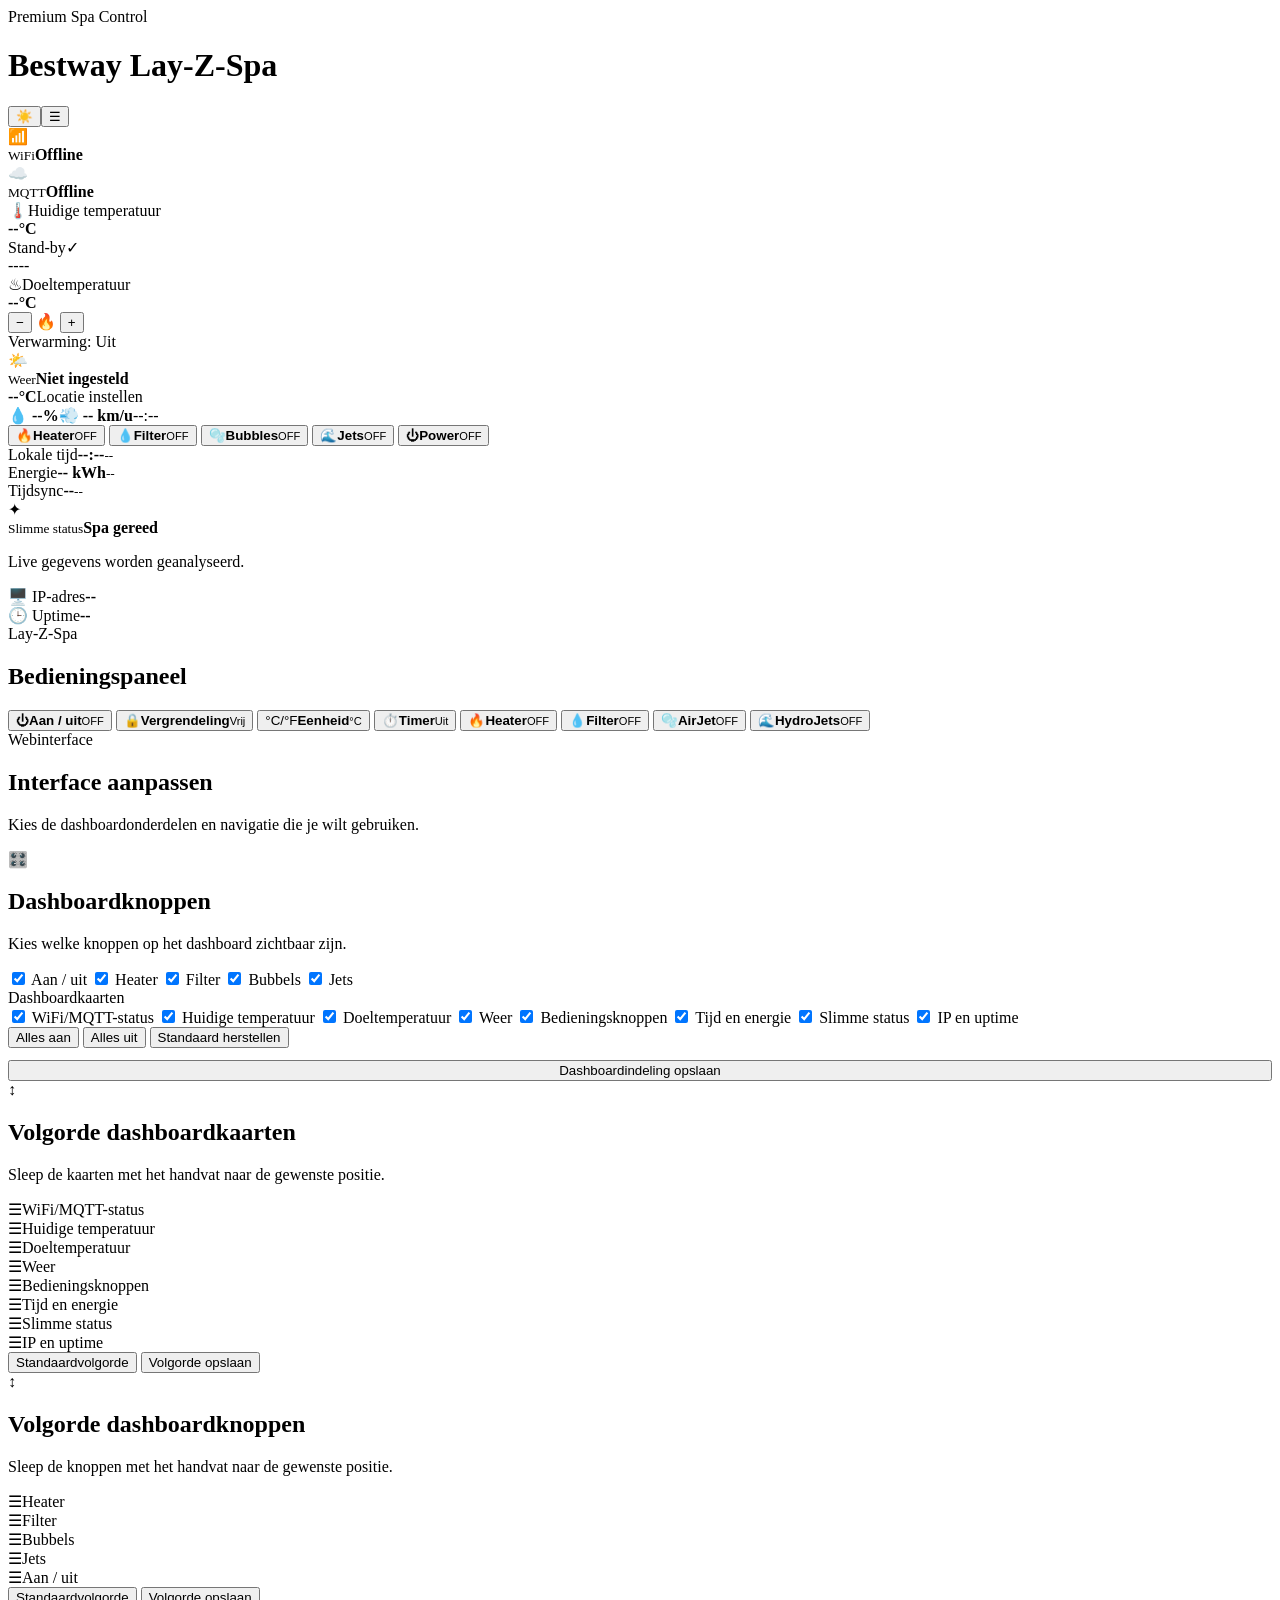
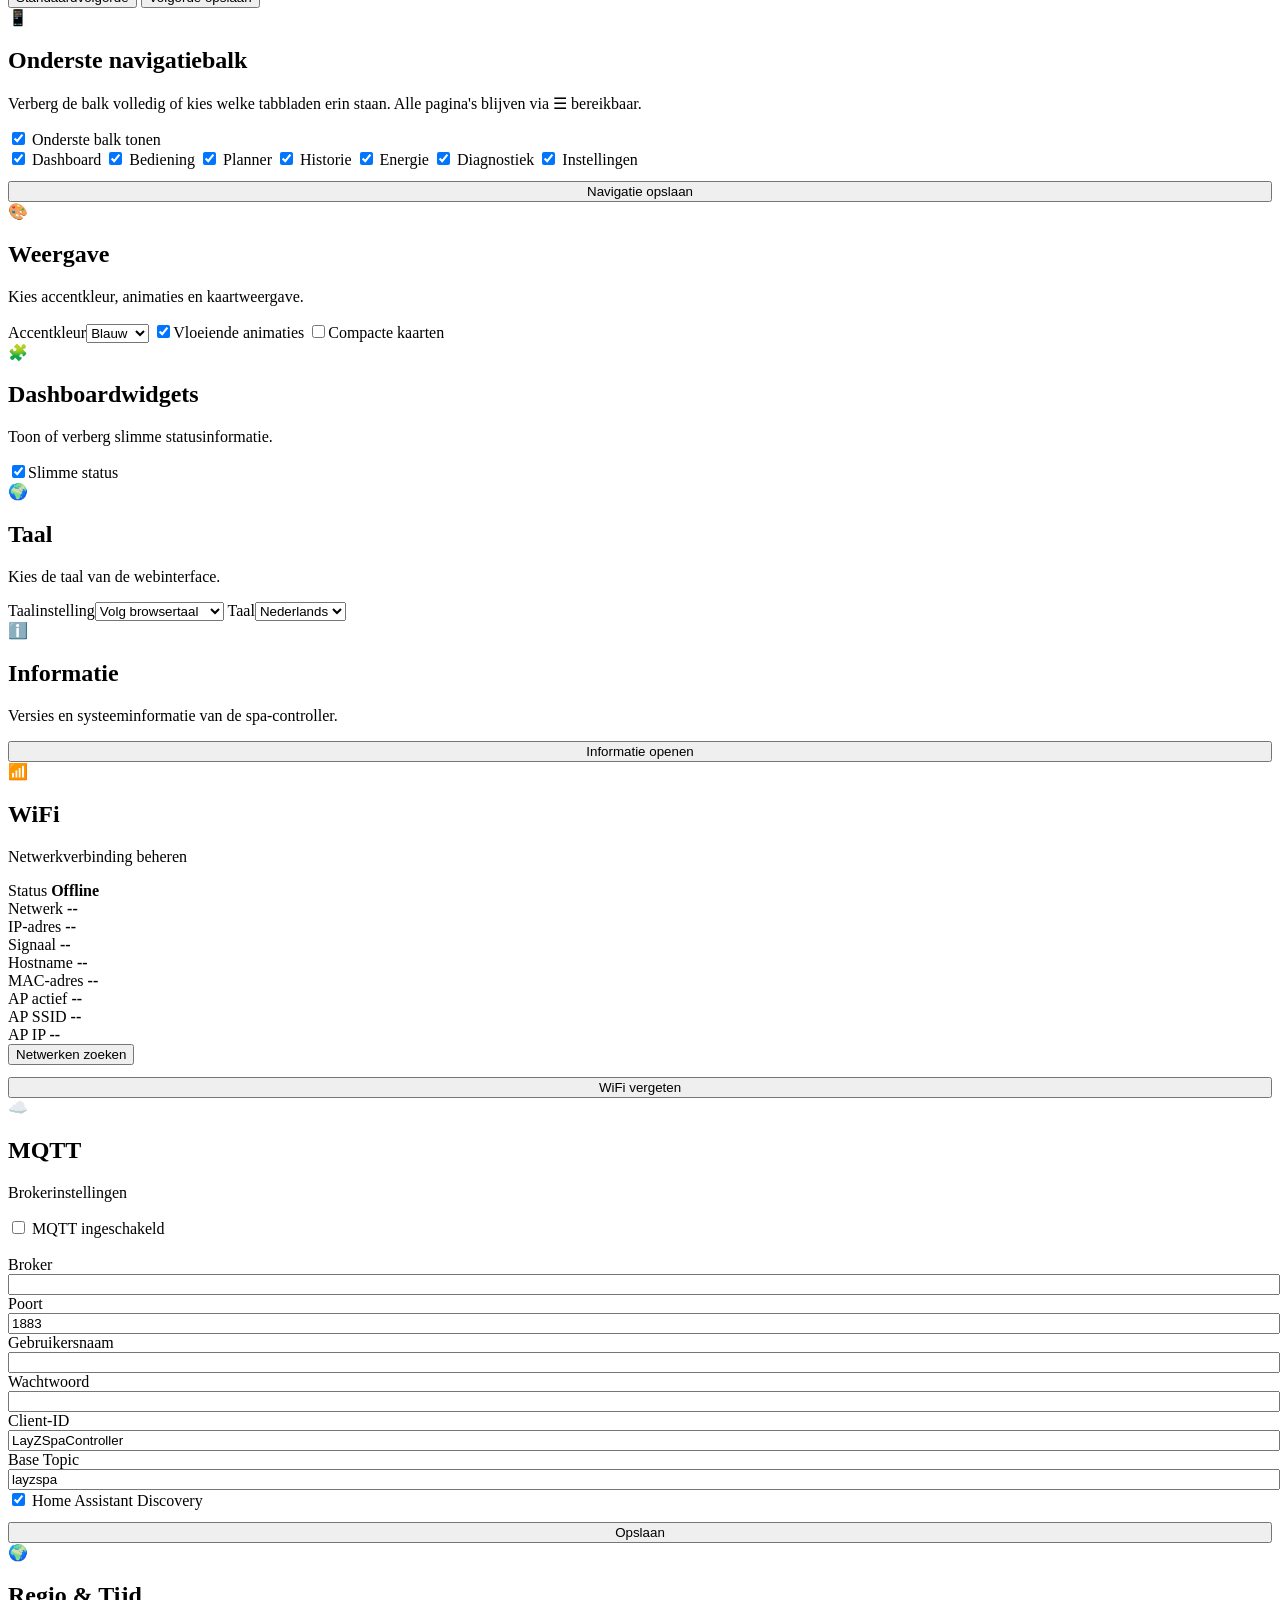
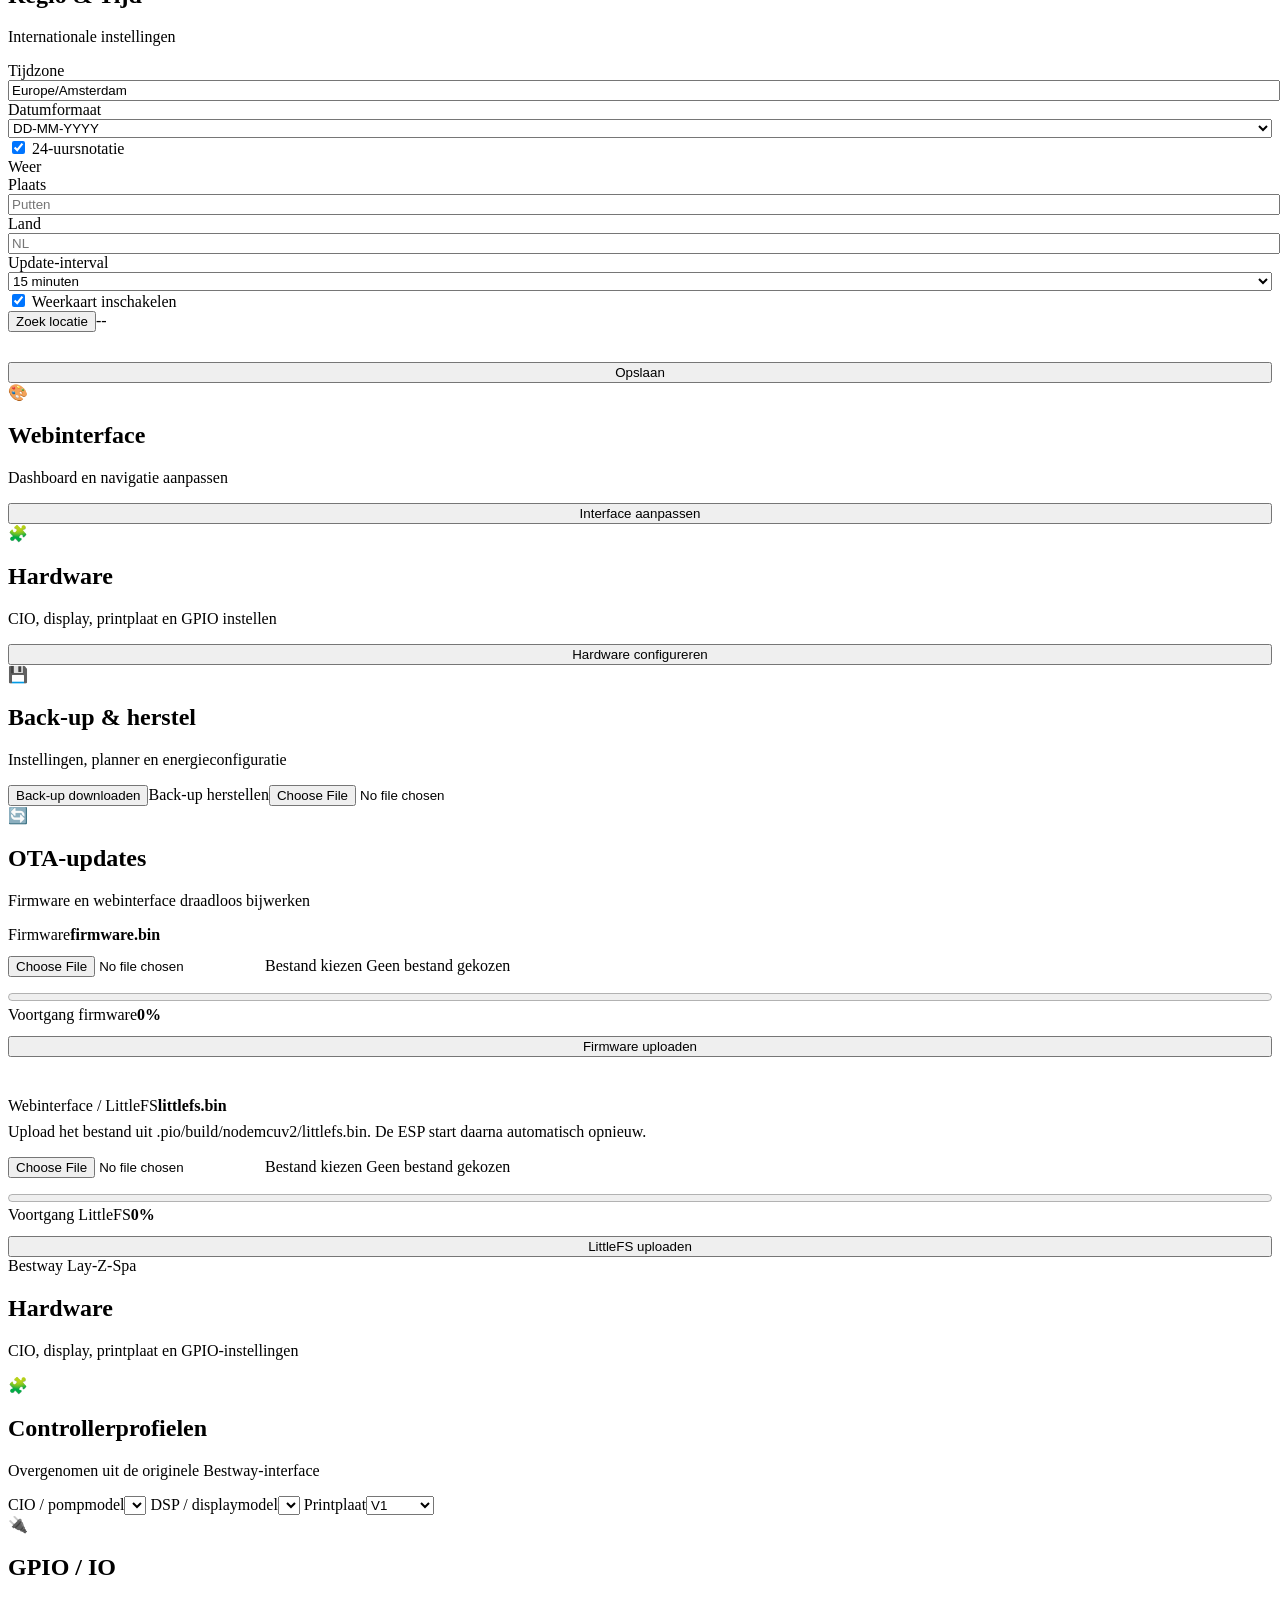
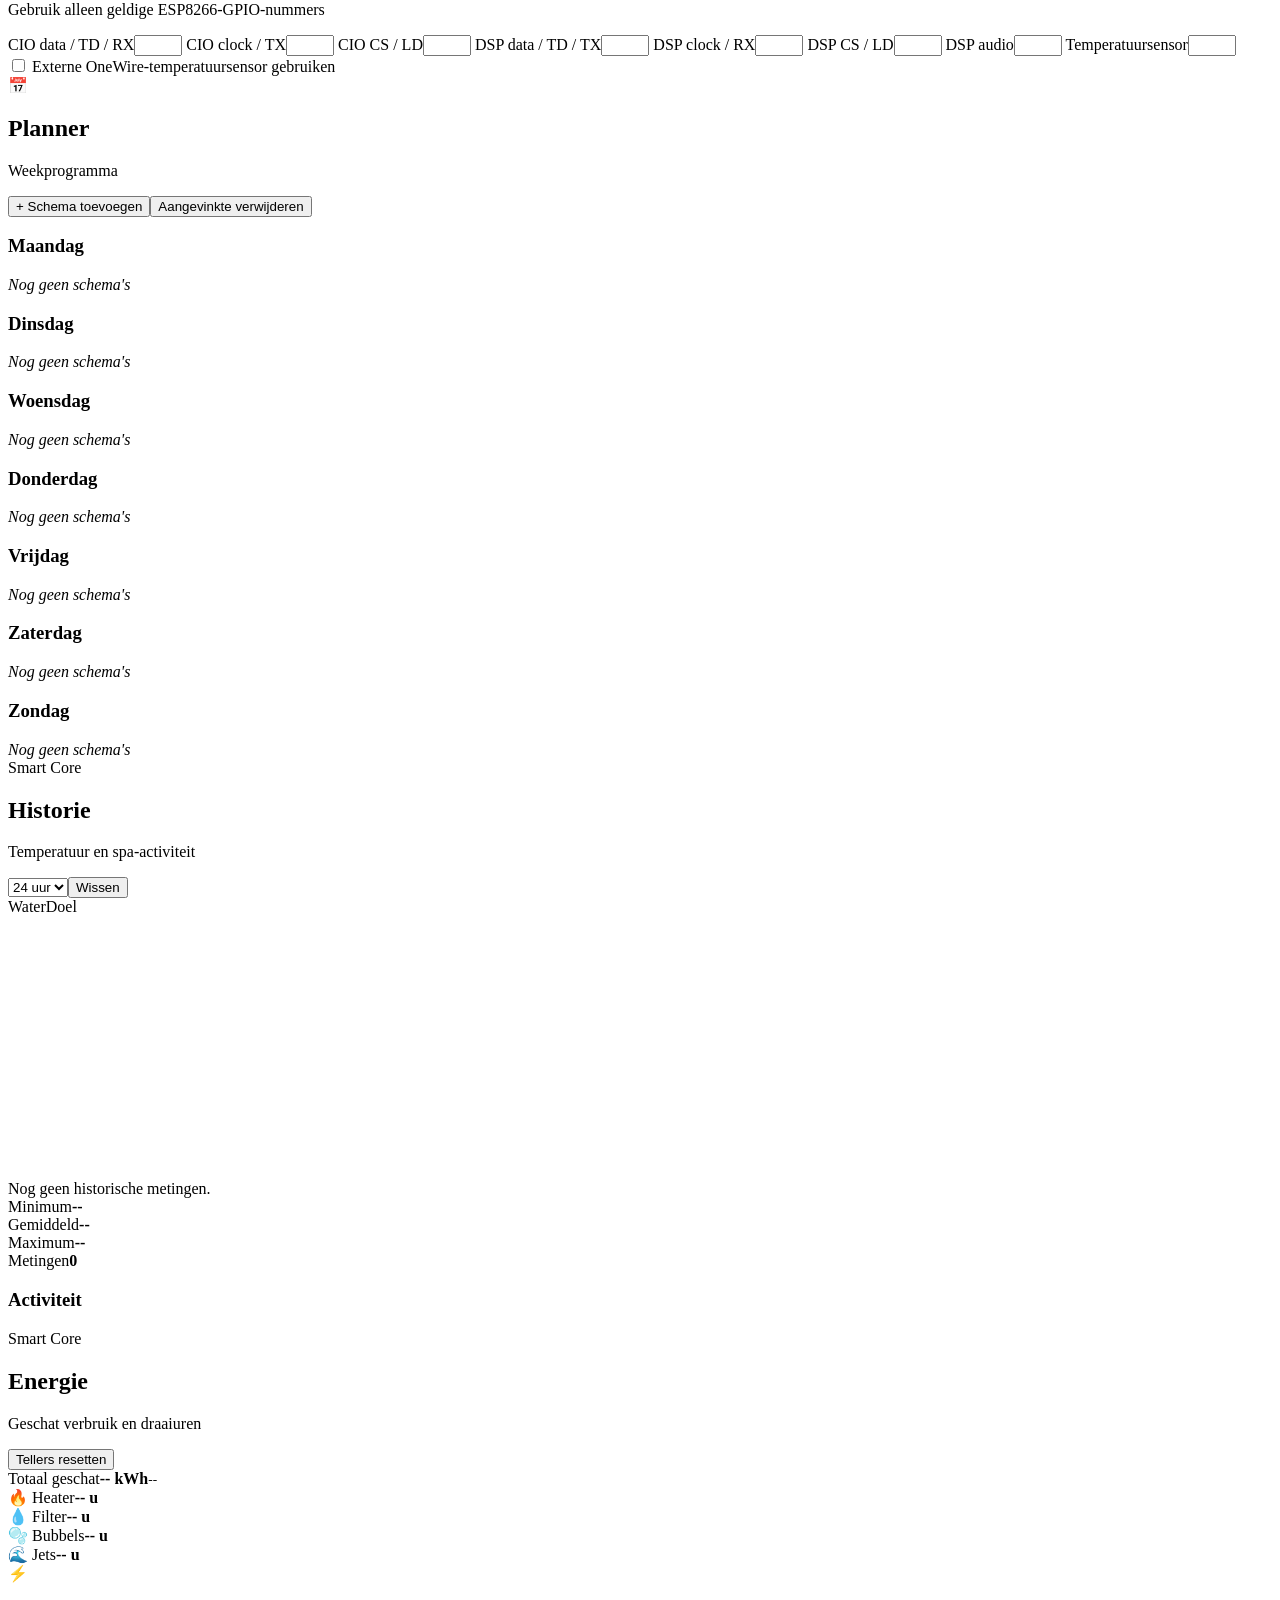
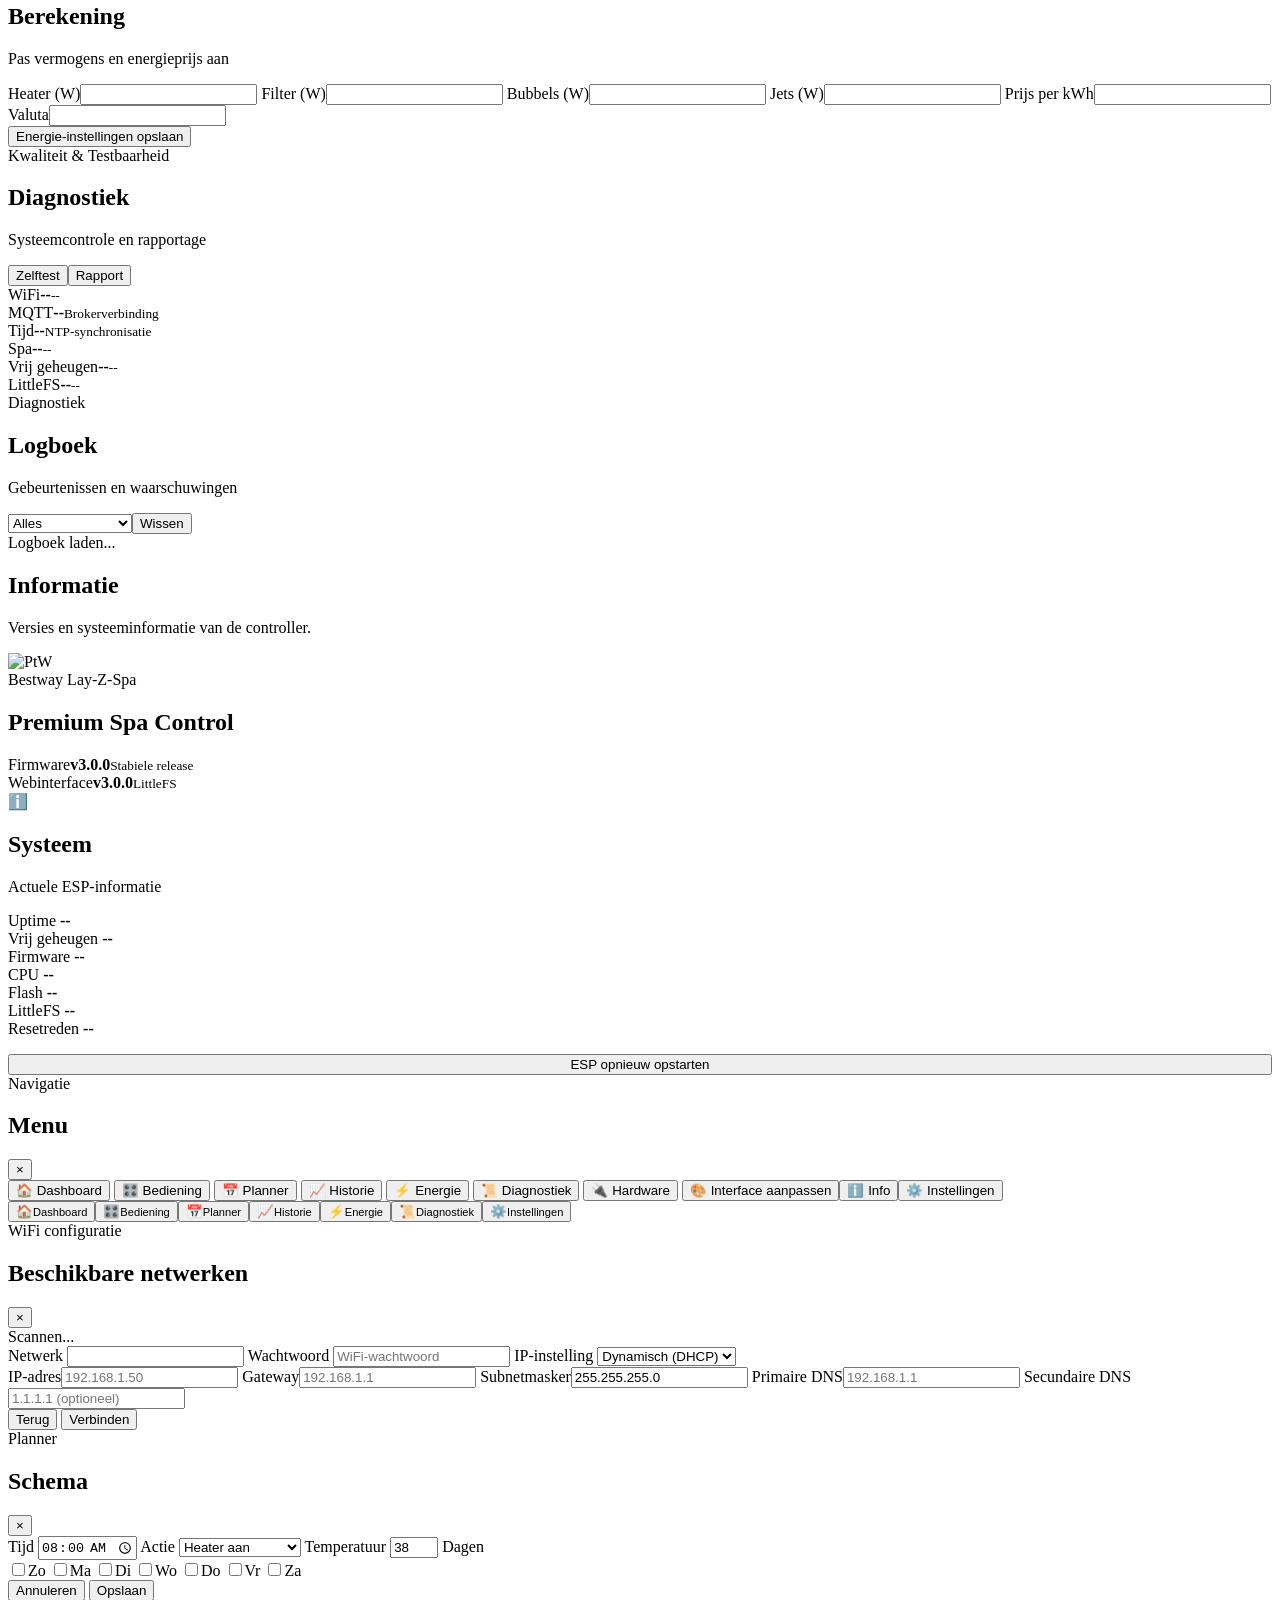
==== data/index.html @ 4e27f8db "Add files via upload Initial stable release v3.0.0" ====
<!DOCTYPE html>

<html lang="nl">
<head>
<meta content="3.0.0" name="app-version"/>
<meta charset="utf-8"/>
<meta content="width=device-width, initial-scale=1.0" name="viewport"/>
<title>Spa Control</title>
<link href="/css/app.css?v=3000" rel="stylesheet"/>
<link href="/manifest.json?v=3000" rel="manifest"/>
<link href="/icons/favicon-32.png?v=3000" rel="icon" sizes="32x32" type="image/png"/>
<link href="/icons/apple-touch-icon.png?v=3000" rel="apple-touch-icon" sizes="180x180"/>
<meta content="Spa Control" name="apple-mobile-web-app-title"/>
<meta content="yes" name="apple-mobile-web-app-capable"/>
<meta content="#050b14" name="theme-color"/>
</head>
<body>
<main class="app">
<header class="top">
<div>
<span class="kicker kicker-live"><span aria-label="Verbinding maken" class="ptw-connection connecting" id="connectionStatus" role="status" title="Verbinden"><img alt="" src="/icons/ptw-logo.png"/></span><span>Premium Spa Control</span></span>
<h1 id="pageTitle">Bestway Lay-Z-Spa</h1>
</div>
<div class="top-actions"><button aria-label="Thema wisselen" class="icon-action" id="themeToggle" onclick="toggleTheme()" title="Thema wisselen">☀️</button><button aria-label="Menu openen" class="icon-action" id="menuToggle" onclick="toggleAppMenu()" title="Menu">☰</button></div>
</header>
<section class="view active" id="dashboardView">
<section class="dashboard-status-strip" data-dashboard-card="status">
<article>
<span class="status-icon">📶</span>
<div><small>WiFi</small><strong class="dot red" id="wifiStatus">Offline</strong></div>
</article>
<article>
<span class="status-icon">☁️</span>
<div><small>MQTT</small><strong class="dot red" id="mqttStatus">Offline</strong></div>
</article>
</section>
<article class="temperature-dashboard-card current-temperature-card" data-dashboard-card="currentTemperature" id="currentTemperatureCard">
<div class="temperature-card-heading"><span class="temperature-card-icon">🌡️</span><span data-i18n="Huidige temperatuur">Huidige temperatuur</span></div>
<strong class="temperature-card-value"><span id="temperature">--</span><span class="unit">°C</span></strong>
<div class="temperature-card-status current-status" id="spaMode"><span>Stand-by</span><span class="status-check" aria-hidden="true">✓</span></div>
<div class="temperature-wave" aria-hidden="true"><i></i><i></i><i></i></div>
<span class="visually-hidden" id="tempSmall">--</span><span class="visually-hidden" id="target">--</span>
</article>
<article class="temperature-dashboard-card target-temperature-card" data-dashboard-card="targetTemperature" id="targetTemperatureCard">
<div class="temperature-card-heading"><span class="temperature-card-icon">♨</span><span>Doeltemperatuur</span></div>
<strong class="temperature-card-value"><span id="targetBig">--</span><span class="unit">°C</span></strong>
<div class="temperature-card-controls">
<button aria-label="Doeltemperatuur verlagen" onclick="setTarget(-1)">−</button>
<span class="heater-control-icon" aria-hidden="true">🔥</span>
<button aria-label="Doeltemperatuur verhogen" onclick="setTarget(1)">+</button>
</div>
<div class="temperature-card-status target-status" id="targetHeatStatus">Verwarming: Uit</div>
<div class="temperature-wave" aria-hidden="true"><i></i><i></i><i></i></div>
</article>
<article class="weather-dashboard-card" data-dashboard-card="weather" id="weatherDashboardCard">
  <div class="weather-card-head"><span class="weather-card-icon" id="weatherIcon">🌤️</span><div><small data-i18n="Weer">Weer</small><strong id="weatherLocation">Niet ingesteld</strong></div></div>
  <div class="weather-card-main"><strong id="weatherTemperature">--°C</strong><span id="weatherDescription">Locatie instellen</span></div>
  <div class="weather-card-details"><span>💧 <b id="weatherRain">--%</b></span><span>💨 <b id="weatherWind">-- km/u</b></span><span id="weatherUpdated">--:--</span></div>
</article>
<section class="premium-device-grid" data-dashboard-card="controls">
<button class="premium-device heater" data-dashboard-button="heater" data-dashboard-button-order="heater" id="heater" onclick="toggleDevice('heater')">
<span class="device-icon">🔥</span><b>Heater</b><small>OFF</small>
</button>
<button class="premium-device filter" data-dashboard-button="filter" data-dashboard-button-order="filter" id="filter" onclick="toggleDevice('filter')">
<span class="device-icon">💧</span><b>Filter</b><small>OFF</small>
</button>
<button class="premium-device bubbles" data-dashboard-button="bubbles" data-dashboard-button-order="bubbles" id="bubbles" onclick="toggleDevice('bubbles')">
<span class="device-icon">🫧</span><b>Bubbles</b><small>OFF</small>
</button>
<button class="premium-device jets" data-dashboard-button="jets" data-dashboard-button-order="jets" id="jets" onclick="toggleDevice('jets')">
<span class="device-icon">🌊</span><b>Jets</b><small>OFF</small>
</button>
<button class="premium-device power" data-dashboard-button="power" data-dashboard-button-order="power" id="power" onclick="toggleDevice('power')">
<span class="device-icon">⏻</span><b>Power</b><small>OFF</small>
</button>
</section>
<section class="smart-summary premium-summary" data-dashboard-card="summary" id="smartSummary">
<article><span>Lokale tijd</span><strong id="dashboardClock">--:--</strong><small id="dashboardDate">--</small></article>
<article><span>Energie</span><strong id="dashboardKwh">-- kWh</strong><small id="dashboardCost">--</small></article>
<article><span>Tijdsync</span><strong id="dashboardTimeSync">--</strong><small id="dashboardTimeZone">--</small></article>
</section>
<section class="smart-insight-card" data-dashboard-card="insight" data-dashboard-widget="insight" id="smartInsightCard">
<div><span class="smart-insight-icon">✦</span><div><small data-i18n="smartStatus">Slimme status</small><strong id="smartInsightTitle">Spa gereed</strong><p id="smartInsightText">Live gegevens worden geanalyseerd.</p></div></div>
</section>
<section class="premium-system-list" data-dashboard-card="system">
<article><span>🖥️ IP-adres</span><strong id="ip">--</strong></article>
<article><span>🕒 Uptime</span><strong id="uptime">--</strong></article>
</section>
</section>
<section class="view" id="controlView">
<section class="page-head"><div><span class="kicker">Lay-Z-Spa</span><h2>Bedieningspaneel</h2></div></section>
<section class="control-panel-grid">
<button class="control-panel-button power" id="controlPower" onclick="toggleDevice('power')"><span>⏻</span><b>Aan / uit</b><small>OFF</small></button>
<button class="control-panel-button" id="controlLock" onclick="pressSpaButton('lock')"><span>🔒</span><b>Vergrendeling</b><small>Vrij</small></button>
<button class="control-panel-button" id="controlUnit" onclick="toggleDevice('unit')"><span>°C/°F</span><b>Eenheid</b><small>°C</small></button>
<button class="control-panel-button" id="controlTimer" onclick="pressSpaButton('timer')"><span>⏱️</span><b>Timer</b><small>Uit</small></button>
<button class="control-panel-button heater" id="controlHeater" onclick="toggleDevice('heater')"><span>🔥</span><b>Heater</b><small>OFF</small></button>
<button class="control-panel-button filter" id="controlFilter" onclick="toggleDevice('filter')"><span>💧</span><b>Filter</b><small>OFF</small></button>
<button class="control-panel-button bubbles" id="controlBubbles" onclick="toggleDevice('bubbles')"><span>🫧</span><b>AirJet</b><small>OFF</small></button>
<button class="control-panel-button jets" id="controlJets" onclick="toggleDevice('jets')"><span>🌊</span><b>HydroJets</b><small>OFF</small></button>
</section>
</section>
<section class="view" id="personalizationView">
<section class="page-head"><div><span class="kicker">Webinterface</span><h2>Interface aanpassen</h2><p>Kies de dashboardonderdelen en navigatie die je wilt gebruiken.</p></div></section>
<section class="settings-card">
<div class="settings-title"><span class="settings-icon">🎛️</span><div><h2>Dashboardknoppen</h2><p>Kies welke knoppen op het dashboard zichtbaar zijn.</p></div></div>
<div class="dashboard-button-settings">
<label><input checked="" data-dashboard-setting="power" type="checkbox"/> Aan / uit</label>
<label><input checked="" data-dashboard-setting="heater" type="checkbox"/> Heater</label>
<label><input checked="" data-dashboard-setting="filter" type="checkbox"/> Filter</label>
<label><input checked="" data-dashboard-setting="bubbles" type="checkbox"/> Bubbels</label>
<label><input checked="" data-dashboard-setting="jets" type="checkbox"/> Jets</label>
</div>
<div class="settings-subtitle">Dashboardkaarten</div>
<div class="dashboard-section-settings">
<label><input checked="" data-dashboard-section-setting="status" type="checkbox"/> WiFi/MQTT-status</label>
<label><input checked="" data-dashboard-section-setting="currentTemperature" type="checkbox"/> Huidige temperatuur</label>
<label><input checked="" data-dashboard-section-setting="targetTemperature" type="checkbox"/> Doeltemperatuur</label>
<label><input checked="" data-dashboard-section-setting="weather" type="checkbox"/> <span data-i18n="Weer">Weer</span></label>
<label><input checked="" data-dashboard-section-setting="controls" type="checkbox"/> Bedieningsknoppen</label>
<label><input checked="" data-dashboard-section-setting="summary" type="checkbox"/> Tijd en energie</label>
<label><input checked="" data-dashboard-section-setting="insight" type="checkbox"/> Slimme status</label>
<label><input checked="" data-dashboard-section-setting="system" type="checkbox"/> IP en uptime</label>
</div>
<div class="interface-actions">
<button class="secondary-action" onclick="setAllDashboardVisibility(true)">Alles aan</button>
<button class="secondary-action" onclick="setAllDashboardVisibility(false)">Alles uit</button>
<button class="secondary-action" onclick="resetDashboardVisibility()">Standaard herstellen</button>
</div>
<button class="primary-action" onclick="saveDashboardLayout()" style="width:100%;margin-top:12px;">Dashboardindeling opslaan</button>
</section>
<section class="settings-card dashboard-order-card">
<div class="settings-title"><span class="settings-icon">↕️</span><div><h2>Volgorde dashboardkaarten</h2><p>Sleep de kaarten met het handvat naar de gewenste positie.</p></div></div>
<div class="dashboard-order-list" id="dashboardOrderList">
<div class="dashboard-order-item" data-dashboard-order="status"><span class="drag-handle">☰</span><span>WiFi/MQTT-status</span></div>
<div class="dashboard-order-item" data-dashboard-order="currentTemperature"><span class="drag-handle">☰</span><span>Huidige temperatuur</span></div>
<div class="dashboard-order-item" data-dashboard-order="targetTemperature"><span class="drag-handle">☰</span><span>Doeltemperatuur</span></div>
<div class="dashboard-order-item" data-dashboard-order="weather"><span class="drag-handle">☰</span><span data-i18n="Weer">Weer</span></div>
<div class="dashboard-order-item" data-dashboard-order="controls"><span class="drag-handle">☰</span><span>Bedieningsknoppen</span></div>
<div class="dashboard-order-item" data-dashboard-order="summary"><span class="drag-handle">☰</span><span>Tijd en energie</span></div>
<div class="dashboard-order-item" data-dashboard-order="insight"><span class="drag-handle">☰</span><span>Slimme status</span></div>
<div class="dashboard-order-item" data-dashboard-order="system"><span class="drag-handle">☰</span><span>IP en uptime</span></div>
</div>
<div class="interface-actions dashboard-order-actions">
<button class="secondary-action" onclick="resetDashboardOrder()">Standaardvolgorde</button>
<button class="primary-action" onclick="saveDashboardOrder()">Volgorde opslaan</button>
</div>
</section>
<section class="settings-card dashboard-button-order-card">
<div class="settings-title"><span class="settings-icon">↕️</span><div><h2>Volgorde dashboardknoppen</h2><p>Sleep de knoppen met het handvat naar de gewenste positie.</p></div></div>
<div class="dashboard-order-list" id="dashboardButtonOrderList">
<div class="dashboard-order-item" data-dashboard-button-order-item="heater"><span class="drag-handle">☰</span><span>Heater</span></div>
<div class="dashboard-order-item" data-dashboard-button-order-item="filter"><span class="drag-handle">☰</span><span>Filter</span></div>
<div class="dashboard-order-item" data-dashboard-button-order-item="bubbles"><span class="drag-handle">☰</span><span>Bubbels</span></div>
<div class="dashboard-order-item" data-dashboard-button-order-item="jets"><span class="drag-handle">☰</span><span>Jets</span></div>
<div class="dashboard-order-item" data-dashboard-button-order-item="power"><span class="drag-handle">☰</span><span>Aan / uit</span></div>
</div>
<div class="interface-actions dashboard-order-actions">
<button class="secondary-action" onclick="resetDashboardButtonOrder()">Standaardvolgorde</button>
<button class="primary-action" onclick="saveDashboardButtonOrder()">Volgorde opslaan</button>
</div>
</section>
<section class="settings-card">
<div class="settings-title"><span class="settings-icon">📱</span><div><h2>Onderste navigatiebalk</h2><p>Verberg de balk volledig of kies welke tabbladen erin staan. Alle pagina's blijven via ☰ bereikbaar.</p></div></div>
<div class="dashboard-section-settings single-option"><label><input checked="" id="bottomNavEnabled" type="checkbox"/> Onderste balk tonen</label></div>
<div class="dashboard-button-settings nav-visibility-settings">
<label><input checked="" data-nav-setting="dashboard" type="checkbox"/> Dashboard</label>
<label><input checked="" data-nav-setting="control" type="checkbox"/> Bediening</label>
<label><input checked="" data-nav-setting="planner" type="checkbox"/> Planner</label>
<label><input checked="" data-nav-setting="history" type="checkbox"/> Historie</label>
<label><input checked="" data-nav-setting="energy" type="checkbox"/> Energie</label>
<label><input checked="" data-nav-setting="logs" type="checkbox"/> Diagnostiek</label>
<label><input checked="" data-nav-setting="settings" type="checkbox"/> Instellingen</label>
</div>
<button class="primary-action" onclick="saveNavigationSettings()" style="width:100%;margin-top:12px;">Navigatie opslaan</button>
</section>
<section class="settings-card">
<div class="settings-title"><span class="settings-icon">🎨</span><div><h2 data-i18n="appearance">Weergave</h2><p data-i18n="appearanceHelp">Kies accentkleur, animaties en kaartweergave.</p></div></div>
<label class="setting-field"><span data-i18n="accentColor">Accentkleur</span><select id="accentTheme" onchange="saveAppearanceSettings()"><option value="blue">Blauw</option><option value="green">Groen</option><option value="orange">Oranje</option><option value="red">Rood</option><option value="purple">Paars</option></select></label>
<label class="toggle-setting"><input checked="" id="motionEnabled" onchange="saveAppearanceSettings()" type="checkbox"/><span data-i18n="animations">Vloeiende animaties</span></label>
<label class="toggle-setting"><input id="compactCards" onchange="saveAppearanceSettings()" type="checkbox"/><span data-i18n="compactCards">Compacte kaarten</span></label>
</section>
<section class="settings-card">
<div class="settings-title"><span class="settings-icon">🧩</span><div><h2 data-i18n="widgets">Dashboardwidgets</h2><p data-i18n="widgetsHelp">Toon of verberg slimme statusinformatie.</p></div></div>
<label class="toggle-setting"><input checked="" id="smartInsightEnabled" onchange="saveWidgetSettings()" type="checkbox"/><span data-i18n="smartStatus">Slimme status</span></label>
</section>
</section><section class="view" id="settingsView">
<section class="settings-card international-card">
<div class="settings-title"><span class="settings-icon">🌍</span><div><h2 data-i18n="language">Taal</h2><p data-i18n="languageHelp">Kies de taal van de webinterface.</p></div></div>
<label class="setting-field"><span data-i18n="languageMode">Taalinstelling</span><select id="languageMode" onchange="languageModeChanged()"><option data-i18n="followBrowser" value="browser">Volg browsertaal</option><option data-i18n="manualChoice" value="manual">Handmatig kiezen</option></select></label>
<label class="setting-field" id="manualLanguageField"><span data-i18n="language">Taal</span><select id="languageSelect" onchange="selectLanguage(this.value)"><option value="nl">Nederlands</option><option value="en">English</option><option value="de">Deutsch</option><option value="fr">Français</option></select></label>
</section>
<section class="settings-card">
<div class="settings-title"><span class="settings-icon">ℹ️</span><div><h2 data-i18n="Informatie">Informatie</h2><p data-i18n="Versies en systeeminformatie van de spa-controller.">Versies en systeeminformatie van de spa-controller.</p></div></div>
<button class="primary-action" onclick="showView('info')" style="width:100%" data-i18n="Informatie openen">Informatie openen</button>
</section>
<section class="settings-card">
<div class="settings-title">
<span class="settings-icon">📶</span>
<div>
<h2>WiFi</h2>
<p>Netwerkverbinding beheren</p>
</div>
</div>
<div class="settings-row">
<span>Status</span>
<b class="dot red" id="settingsWifiStatus">Offline</b>
</div>
<div class="settings-row">
<span>Netwerk</span>
<b id="settingsSsid">--</b>
</div>
<div class="settings-row">
<span>IP-adres</span>
<b id="settingsIp">--</b>
</div>
<div class="settings-row">
<span>Signaal</span>
<b id="settingsRssi">--</b>
</div>
<div class="settings-row">
<span>Hostname</span>
<b id="settingsHostname">--</b>
</div>
<div class="settings-row">
<span>MAC-adres</span>
<b id="settingsMac">--</b>
</div>
<div class="settings-row">
<span>AP actief</span>
<b id="settingsApActive">--</b>
</div>
<div class="settings-row">
<span>AP SSID</span>
<b id="settingsApSsid">--</b>
</div>
<div class="settings-row">
<span>AP IP</span>
<b id="settingsApIp">--</b>
</div>
<button class="primary-action" onclick="openWifiModal()">
  Netwerken zoeken
</button>
<button class="secondary-action" onclick="forgetWifi()" style="margin-top:12px;width:100%;">
    WiFi vergeten
</button>
</section>
<section class="settings-card">
<div class="settings-title">
<span class="settings-icon">☁️</span>
<div>
<h2>MQTT</h2>
<p>Brokerinstellingen</p>
</div>
</div>
<label><input id="mqttEnabled" type="checkbox"/> MQTT ingeschakeld</label><br/><br/>
<label>Broker</label><input id="mqttHost" style="width:100%;" type="text"/>
<label>Poort</label><input id="mqttPort" style="width:100%;" type="number" value="1883"/>
<label>Gebruikersnaam</label><input id="mqttUser" style="width:100%;" type="text"/>
<label>Wachtwoord</label><input id="mqttPassword" style="width:100%;" type="password"/>
<label>Client-ID</label><input id="mqttClientId" style="width:100%;" type="text" value="LayZSpaController"/>
<label>Base Topic</label><input id="mqttBaseTopic" style="width:100%;" type="text" value="layzspa"/>
<label><input checked="" id="mqttDiscovery" type="checkbox"/> Home Assistant Discovery</label>
<button class="primary-action" onclick="saveMqttSettings()" style="margin-top:12px;width:100%;">Opslaan</button>
</section>
<section class="settings-card">
<div class="settings-title">
<span class="settings-icon">🌍</span>
<div>
<h2>Regio &amp; Tijd</h2>
<p>Internationale instellingen</p>
</div>
</div>
<label>Tijdzone</label>
<input id="timeZone" style="width:100%;" type="text" value="Europe/Amsterdam"/>
<label>Datumformaat</label>
<select id="dateFormat" style="width:100%;">
<option>DD-MM-YYYY</option>
<option>MM/DD/YYYY</option>
<option>YYYY-MM-DD</option>
</select>
<label><input checked="" id="clock24" type="checkbox"/> 24-uursnotatie</label>
<div class="weather-settings-block">
  <div class="settings-subtitle" data-i18n="Weer">Weer</div>
  <label data-i18n="Plaats">Plaats</label>
  <input id="weatherCity" style="width:100%;" type="text" placeholder="Putten"/>
  <label data-i18n="Land">Land</label>
  <input id="weatherCountry" maxlength="2" style="width:100%;text-transform:uppercase;" type="text" placeholder="NL"/>
  <label data-i18n="Update-interval">Update-interval</label>
  <select id="weatherInterval" style="width:100%;"><option data-i18n="15 minuten" value="15">15 minuten</option><option data-i18n="30 minuten" value="30">30 minuten</option><option data-i18n="60 minuten" value="60">60 minuten</option></select>
  <label><input checked="" id="weatherEnabled" type="checkbox"/> <span data-i18n="Weerkaart inschakelen">Weerkaart inschakelen</span></label>
  <div class="weather-location-actions"><button class="secondary-action" onclick="searchWeatherLocation()" type="button" data-i18n="Zoek locatie">Zoek locatie</button><span id="weatherLocationResult">--</span></div>
</div>
<br/>
<button class="primary-action" onclick="saveRegionalSettings()" style="margin-top:12px;width:100%;">
Opslaan
</button>
</section>
<section class="settings-card"><div class="settings-title"><span class="settings-icon">🎨</span><div><h2>Webinterface</h2><p>Dashboard en navigatie aanpassen</p></div></div><button class="primary-action" onclick="showView('personalization')" style="width:100%;">Interface aanpassen</button></section><section class="settings-card"><div class="settings-title"><span class="settings-icon">🧩</span><div><h2>Hardware</h2><p>CIO, display, printplaat en GPIO instellen</p></div></div><button class="primary-action" onclick="showView('hardware')" style="width:100%;">Hardware configureren</button></section>
<section class="settings-card backup-card"><div class="settings-title"><span class="settings-icon">💾</span><div><h2>Back-up &amp; herstel</h2><p>Instellingen, planner en energieconfiguratie</p></div></div><div class="toolbar"><button class="primary-action" onclick="exportBackup()">Back-up downloaden</button><label class="secondary-action file-button">Back-up herstellen<input accept="application/json,.json" id="backupFile" onchange="importBackup(event)" type="file"/></label></div></section>
<section class="settings-card">
<div class="settings-title">
<span class="settings-icon">🔄</span>
<div>
<h2>OTA-updates</h2>
<p>Firmware en webinterface draadloos bijwerken</p>
</div>
</div>
<div class="settings-row"><span data-i18n="Firmware">Firmware</span><b>firmware.bin</b></div>
<div class="localized-file-input" style="margin-top:12px;">
<input accept=".bin" id="otaFile" type="file"/>
<label class="file-select-button secondary-action" for="otaFile">Bestand kiezen</label>
<span class="file-selected-name">Geen bestand gekozen</span>
</div>
<progress id="otaProgress" max="100" style="width:100%;margin-top:12px;" value="0"></progress>
<div class="settings-row"><span>Voortgang firmware</span><b id="otaPercent">0%</b></div>
<button class="primary-action" onclick="startOtaUpload()" style="margin-top:12px;width:100%;">Firmware uploaden</button>
<hr style="border:0;border-top:1px solid var(--line);margin:20px 0;"/>
<div class="settings-row"><span>Webinterface / LittleFS</span><b>littlefs.bin</b></div>
<p data-i18n="otaLittleFsHelp" style="margin-top:8px;">Upload het bestand uit .pio/build/nodemcuv2/littlefs.bin. De ESP start daarna automatisch opnieuw.</p>
<div class="localized-file-input" style="margin-top:12px;">
<input accept=".bin" id="fsOtaFile" type="file"/>
<label class="file-select-button secondary-action" for="fsOtaFile">Bestand kiezen</label>
<span class="file-selected-name">Geen bestand gekozen</span>
</div>
<progress id="fsOtaProgress" max="100" style="width:100%;margin-top:12px;" value="0"></progress>
<div class="settings-row"><span>Voortgang LittleFS</span><b id="fsOtaPercent">0%</b></div>
<button class="primary-action" onclick="startFilesystemUpload()" style="margin-top:12px;width:100%;">LittleFS uploaden</button>
</section>

</section>
<section class="view" id="hardwareView">
<section class="page-head"><div><span class="kicker">Bestway Lay-Z-Spa</span><h2>Hardware</h2><p>CIO, display, printplaat en GPIO-instellingen</p></div></section>
<section class="settings-card">
<div class="settings-title"><span class="settings-icon">🧩</span><div><h2>Controllerprofielen</h2><p>Overgenomen uit de originele Bestway-interface</p></div></div>
<label>CIO / pompmodel</label><select id="hwCio" onchange="applyHardwarePins()"></select>
<label>DSP / displaymodel</label><select id="hwDsp" onchange="applyHardwarePins()"></select>
<label>Printplaat</label><select id="hwPcb" onchange="applyHardwarePins()"><option value="v1">V1</option><option value="v2">V2</option><option value="v2b">V2B</option><option value="custom">Custom</option></select>
</section>
<section class="settings-card">
<div class="settings-title"><span class="settings-icon">🔌</span><div><h2>GPIO / IO</h2><p>Gebruik alleen geldige ESP8266-GPIO-nummers</p></div></div>
<div class="hardware-grid">
<label>CIO data / TD / RX<input id="hwPin1" max="16" min="0" type="number"/></label>
<label>CIO clock / TX<input id="hwPin2" max="16" min="0" type="number"/></label>
<label>CIO CS / LD<input id="hwPin3" max="16" min="0" type="number"/></label>
<label>DSP data / TD / TX<input id="hwPin4" max="16" min="0" type="number"/></label>
<label>DSP clock / RX<input id="hwPin5" max="16" min="0" type="number"/></label>
<label>DSP CS / LD<input id="hwPin6" max="16" min="0" type="number"/></label>
<label>DSP audio<input id="hwPin7" max="16" min="0" type="number"/></label>
<label>Temperatuursensor<input id="hwPin8" max="16" min="0" type="number"/></label>
</div>
<label class="toggle-line"><input id="hwTempSensor" type="checkbox"/> Externe OneWire-temperatuursensor gebruiken</label>
</section>
</section>

<section class="view" id="plannerView"><section class="settings-card"><div class="settings-title"><span class="settings-icon">📅</span><div><h2>Planner</h2><p>Weekprogramma</p></div></div><div class="planner-actions"><button class="primary-action" onclick="openScheduleModal()">+ Schema toevoegen</button><button class="secondary-action" onclick="deleteSelectedSchedules()">Aangevinkte verwijderen</button></div><div id="plannerGrid"><div class="settings-card"><h3>Maandag</h3><div class="schedule-list" id="day-maandag"><em>Nog geen schema's</em></div></div><div class="settings-card"><h3>Dinsdag</h3><div class="schedule-list" id="day-dinsdag"><em>Nog geen schema's</em></div></div><div class="settings-card"><h3>Woensdag</h3><div class="schedule-list" id="day-woensdag"><em>Nog geen schema's</em></div></div><div class="settings-card"><h3>Donderdag</h3><div class="schedule-list" id="day-donderdag"><em>Nog geen schema's</em></div></div><div class="settings-card"><h3>Vrijdag</h3><div class="schedule-list" id="day-vrijdag"><em>Nog geen schema's</em></div></div><div class="settings-card"><h3>Zaterdag</h3><div class="schedule-list" id="day-zaterdag"><em>Nog geen schema's</em></div></div><div class="settings-card"><h3>Zondag</h3><div class="schedule-list" id="day-zondag"><em>Nog geen schema's</em></div></div></div></section></section>
<section class="view" id="historyView">
<section class="page-head">
<div><span class="kicker">Smart Core</span><h2>Historie</h2><p>Temperatuur en spa-activiteit</p></div>
<div class="toolbar"><select id="historyLimit" onchange="loadHistory()"><option value="48">4 uur</option><option value="144">12 uur</option><option selected="" value="288">24 uur</option></select><button class="secondary-action compact" onclick="clearHistory()">Wissen</button></div>
</section>
<section class="chart-card">
<div class="chart-legend"><span><i class="legend-water"></i>Water</span><span><i class="legend-target"></i>Doel</span></div>
<canvas height="260" id="temperatureChart"></canvas>
<div class="empty-state hidden" id="historyEmpty">Nog geen historische metingen.</div>
</section>
<section class="metric-grid" id="historyMetrics">
<article><span>Minimum</span><strong id="historyMin">--</strong></article>
<article><span>Gemiddeld</span><strong id="historyAvg">--</strong></article>
<article><span>Maximum</span><strong id="historyMax">--</strong></article>
<article><span>Metingen</span><strong id="historyCount">0</strong></article>
</section>
<section class="activity-card"><h3>Activiteit</h3><div class="activity-timeline" id="activityTimeline"></div></section>
</section>
<section class="view" id="energyView">
<section class="page-head"><div><span class="kicker">Smart Core</span><h2>Energie</h2><p>Geschat verbruik en draaiuren</p></div><button class="secondary-action compact" onclick="resetEnergy()">Tellers resetten</button></section>
<section class="energy-hero"><span>Totaal geschat</span><strong id="energyTotalKwh">-- kWh</strong><small id="energyTotalCost">--</small></section>
<section class="metric-grid energy-metrics">
<article><span>🔥 Heater</span><strong id="energyHeaterHours">-- u</strong></article>
<article><span>💧 Filter</span><strong id="energyFilterHours">-- u</strong></article>
<article><span>🫧 Bubbels</span><strong id="energyBubblesHours">-- u</strong></article>
<article><span>🌊 Jets</span><strong id="energyJetsHours">-- u</strong></article>
</section>
<section class="settings-card">
<div class="settings-title"><span class="settings-icon">⚡</span><div><h2>Berekening</h2><p>Pas vermogens en energieprijs aan</p></div></div>
<div class="form-grid">
<label>Heater (W)<input id="energyHeaterWatts" min="0" type="number"/></label>
<label>Filter (W)<input id="energyFilterWatts" min="0" type="number"/></label>
<label>Bubbels (W)<input id="energyBubblesWatts" min="0" type="number"/></label>
<label>Jets (W)<input id="energyJetsWatts" min="0" type="number"/></label>
<label>Prijs per kWh<input id="energyPrice" min="0" step="0.01" type="number"/></label>
<label>Valuta<input id="energyCurrency" maxlength="5" type="text"/></label>
</div>
<button class="primary-action" onclick="saveEnergySettings()">Energie-instellingen opslaan</button>
</section>
</section>
<section class="view" id="logsView">
<section class="page-head"><div><span class="kicker">Kwaliteit &amp; Testbaarheid</span><h2>Diagnostiek</h2><p>Systeemcontrole en rapportage</p></div><div class="toolbar"><button class="primary-action compact" onclick="runSelfTest()">Zelftest</button><button class="secondary-action compact" onclick="downloadDiagnosticReport()">Rapport</button></div></section>
<section class="diagnostic-grid">
<article><span>WiFi</span><strong id="diagWifi">--</strong><small id="diagRssi">--</small></article>
<article><span>MQTT</span><strong id="diagMqtt">--</strong><small>Brokerverbinding</small></article>
<article><span>Tijd</span><strong id="diagTime">--</strong><small>NTP-synchronisatie</small></article>
<article><span>Spa</span><strong id="diagSpa">--</strong><small id="diagSpaData">--</small></article>
<article><span data-i18n="Vrij geheugen">Vrij geheugen</span><strong id="diagHeap">--</strong><small id="diagFragmentation">--</small></article>
<article><span>LittleFS</span><strong id="diagFs">--</strong><small id="diagFsUsage">--</small></article>
</section>
<section class="page-head compact-head"><div><span class="kicker">Diagnostiek</span><h2>Logboek</h2><p>Gebeurtenissen en waarschuwingen</p></div><div class="toolbar"><select id="logFilter" onchange="renderLogs()"><option value="ALL">Alles</option><option value="INFO">Info</option><option value="WARN">Waarschuwingen</option><option value="ERROR">Fouten</option></select><button class="secondary-action compact" onclick="clearLogs()">Wissen</button></div></section>
<section class="log-card"><div class="log-list" id="logList"><div class="empty-state">Logboek laden...</div></div></section>
</section>

<section class="view" id="infoView">
<section class="page-head"><div><h2 data-i18n="Informatie">Informatie</h2><p data-i18n="Versies en systeeminformatie van de controller.">Versies en systeeminformatie van de controller.</p></div></section>
<section class="info-identity-card">
<img alt="PtW" src="/icons/ptw-logo.png"/>
<div><span class="kicker">Bestway Lay-Z-Spa</span><h2 data-i18n="Premium Spa Control">Premium Spa Control</h2></div>
</section>
<section class="info-grid">
<article><span data-i18n="Firmware">Firmware</span><strong>v3.0.0</strong><small data-i18n="Stabiele release">Stabiele release</small></article>
<article><span data-i18n="Webinterface">Webinterface</span><strong>v3.0.0</strong><small>LittleFS</small></article>
</section>
<section class="settings-card">
<div class="settings-title">
<span class="settings-icon">ℹ️</span>
<div>
<h2 data-i18n="Systeem">Systeem</h2>
<p data-i18n="Actuele ESP-informatie">Actuele ESP-informatie</p>
</div>
</div>
<div class="settings-row">
<span data-i18n="Uptime">Uptime</span>
<b id="settingsUptime">--</b>
</div>
<div class="settings-row">
<span data-i18n="Vrij geheugen">Vrij geheugen</span>
<b id="settingsHeap">--</b>
</div>
<div class="settings-row">
<span data-i18n="Firmware">Firmware</span>
<b id="settingsFirmware">--</b>
</div>
<div class="settings-row">
<span data-i18n="CPU">CPU</span>
<b id="settingsCpu">--</b>
</div>
<div class="settings-row">
<span data-i18n="Flash">Flash</span>
<b id="settingsFlash">--</b>
</div>
<div class="settings-row">
<span>LittleFS</span>
<b id="settingsFs">--</b>
</div>
<div class="settings-row">
<span data-i18n="Resetreden">Resetreden</span>
<b id="settingsResetReason">--</b>
</div>
<button class="secondary-action" onclick="restartEsp()" style="margin-top:16px;width:100%;">
          <span data-i18n="ESP opnieuw opstarten">ESP opnieuw opstarten</span>
        </button>
</section>
</section>
<div class="app-menu-backdrop" id="appMenuBackdrop" onclick="closeAppMenu()"></div>
<aside aria-hidden="true" class="app-menu" id="appMenu">
<div class="app-menu-head"><div><span class="kicker">Navigatie</span><h2>Menu</h2></div><button class="close-button" onclick="closeAppMenu()">×</button></div>
<div class="app-menu-grid">
<button onclick="openMenuView('dashboard')">🏠 <span>Dashboard</span></button>
<button onclick="openMenuView('control')">🎛️ <span>Bediening</span></button>
<button onclick="openMenuView('planner')">📅 <span>Planner</span></button>
<button onclick="openMenuView('history')">📈 <span>Historie</span></button>
<button onclick="openMenuView('energy')">⚡ <span>Energie</span></button>
<button onclick="openMenuView('logs')">📜 <span>Diagnostiek</span></button>
<button onclick="openMenuView('hardware')">🔌 <span>Hardware</span></button>
<button onclick="openMenuView('personalization')">🎨 <span>Interface aanpassen</span></button><button onclick="openMenuView('info')">ℹ️ <span>Info</span></button><button onclick="openMenuView('settings')">⚙️ <span>Instellingen</span></button>
</div></aside>
<nav class="bottom-nav" id="bottomNav"><button class="selected" id="navDashboard" onclick="showView('dashboard')"><span>🏠</span><small>Dashboard</small></button><button id="navControl" onclick="showView('control')"><span>🎛️</span><small>Bediening</small></button><button id="navPlanner" onclick="showView('planner')"><span>📅</span><small>Planner</small></button><button id="navHistory" onclick="showView('history')"><span>📈</span><small>Historie</small></button><button id="navEnergy" onclick="showView('energy')"><span>⚡</span><small>Energie</small></button><button id="navLogs" onclick="showView('logs')"><span>📜</span><small>Diagnostiek</small></button><button id="navSettings" onclick="showView('settings')"><span>⚙️</span><small>Instellingen</small></button></nav>
</main>
<div aria-hidden="true" class="modal-backdrop" id="wifiModal">
<div class="modal">
<div class="modal-header">
<div>
<span class="kicker">WiFi configuratie</span>
<h2>Beschikbare netwerken</h2>
</div>
<button aria-label="Sluiten" class="close-button" onclick="closeWifiModal()">×</button>
</div>
<div class="scan-state" id="wifiScanState">Scannen...</div>
<div class="network-list" id="wifiNetworks"></div>
<form class="wifi-form hidden" id="wifiForm" onsubmit="connectSelectedWifi(event)">
<label>
          Netwerk
          <input id="selectedSsid" name="ssid" readonly=""/>
</label>
<label>
          Wachtwoord
          <input autocomplete="current-password" id="wifiPassword" maxlength="64" name="password" placeholder="WiFi-wachtwoord" type="password"/>
</label>
<label>
          IP-instelling
          <select id="wifiIpMode" onchange="toggleWifiStaticFields()">
<option value="dhcp">Dynamisch (DHCP)</option>
<option value="static">Vast IP-adres</option>
</select>
</label>
<div class="wifi-static-fields hidden" id="wifiStaticFields">
<label>IP-adres<input id="wifiStaticIp" inputmode="decimal" placeholder="192.168.1.50"/></label>
<label>Gateway<input id="wifiGateway" inputmode="decimal" placeholder="192.168.1.1"/></label>
<label>Subnetmasker<input id="wifiSubnet" inputmode="decimal" value="255.255.255.0"/></label>
<label>Primaire DNS<input id="wifiDns1" inputmode="decimal" placeholder="192.168.1.1"/></label>
<label>Secundaire DNS<input id="wifiDns2" inputmode="decimal" placeholder="1.1.1.1 (optioneel)"/></label>
</div>
<div class="modal-actions">
<button class="secondary-action" onclick="backToNetworks()" type="button">Terug</button>
<button class="primary-action" id="wifiConnectButton" type="submit">Verbinden</button>
</div>
</form>
</div>
</div>
<div aria-hidden="true" class="modal-backdrop" id="scheduleModal">
<div class="modal">
<div class="modal-header">
<div><span class="kicker">Planner</span><h2>Schema</h2></div>
<button class="close-button" onclick="closeScheduleModal()">×</button>
</div>
<label>Tijd <input id="schTime" type="time" value="08:00"/></label>
<label>Actie
    <select id="schAction">
<option value="0">Heater aan</option>
<option value="1">Heater uit</option>
<option value="2">Filter aan</option>
<option value="3">Filter uit</option>
<option value="4">Bubbels aan</option>
<option value="5">Bubbels uit</option>
<option value="6">Jets aan</option>
<option value="7">Jets uit</option>
<option value="8">Doeltemperatuur</option>
</select>
</label>
<label>Temperatuur <input id="schTemp" max="40" min="20" type="number" value="38"/></label>
<label>Dagen</label>
<div id="schDays">
<label><input type="checkbox" value="1"/>Zo</label>
<label><input type="checkbox" value="2"/>Ma</label>
<label><input type="checkbox" value="4"/>Di</label>
<label><input type="checkbox" value="8"/>Wo</label>
<label><input type="checkbox" value="16"/>Do</label>
<label><input type="checkbox" value="32"/>Vr</label>
<label><input type="checkbox" value="64"/>Za</label>
</div>
<div class="modal-actions">
<button class="secondary-action" onclick="closeScheduleModal()">Annuleren</button>
<button class="primary-action" onclick="saveSchedule()">Opslaan</button>
</div>
</div>
</div>
<div class="toast" id="toast"></div>
<script src="/js/app.js?v=3000"></script>
</body>
</html>
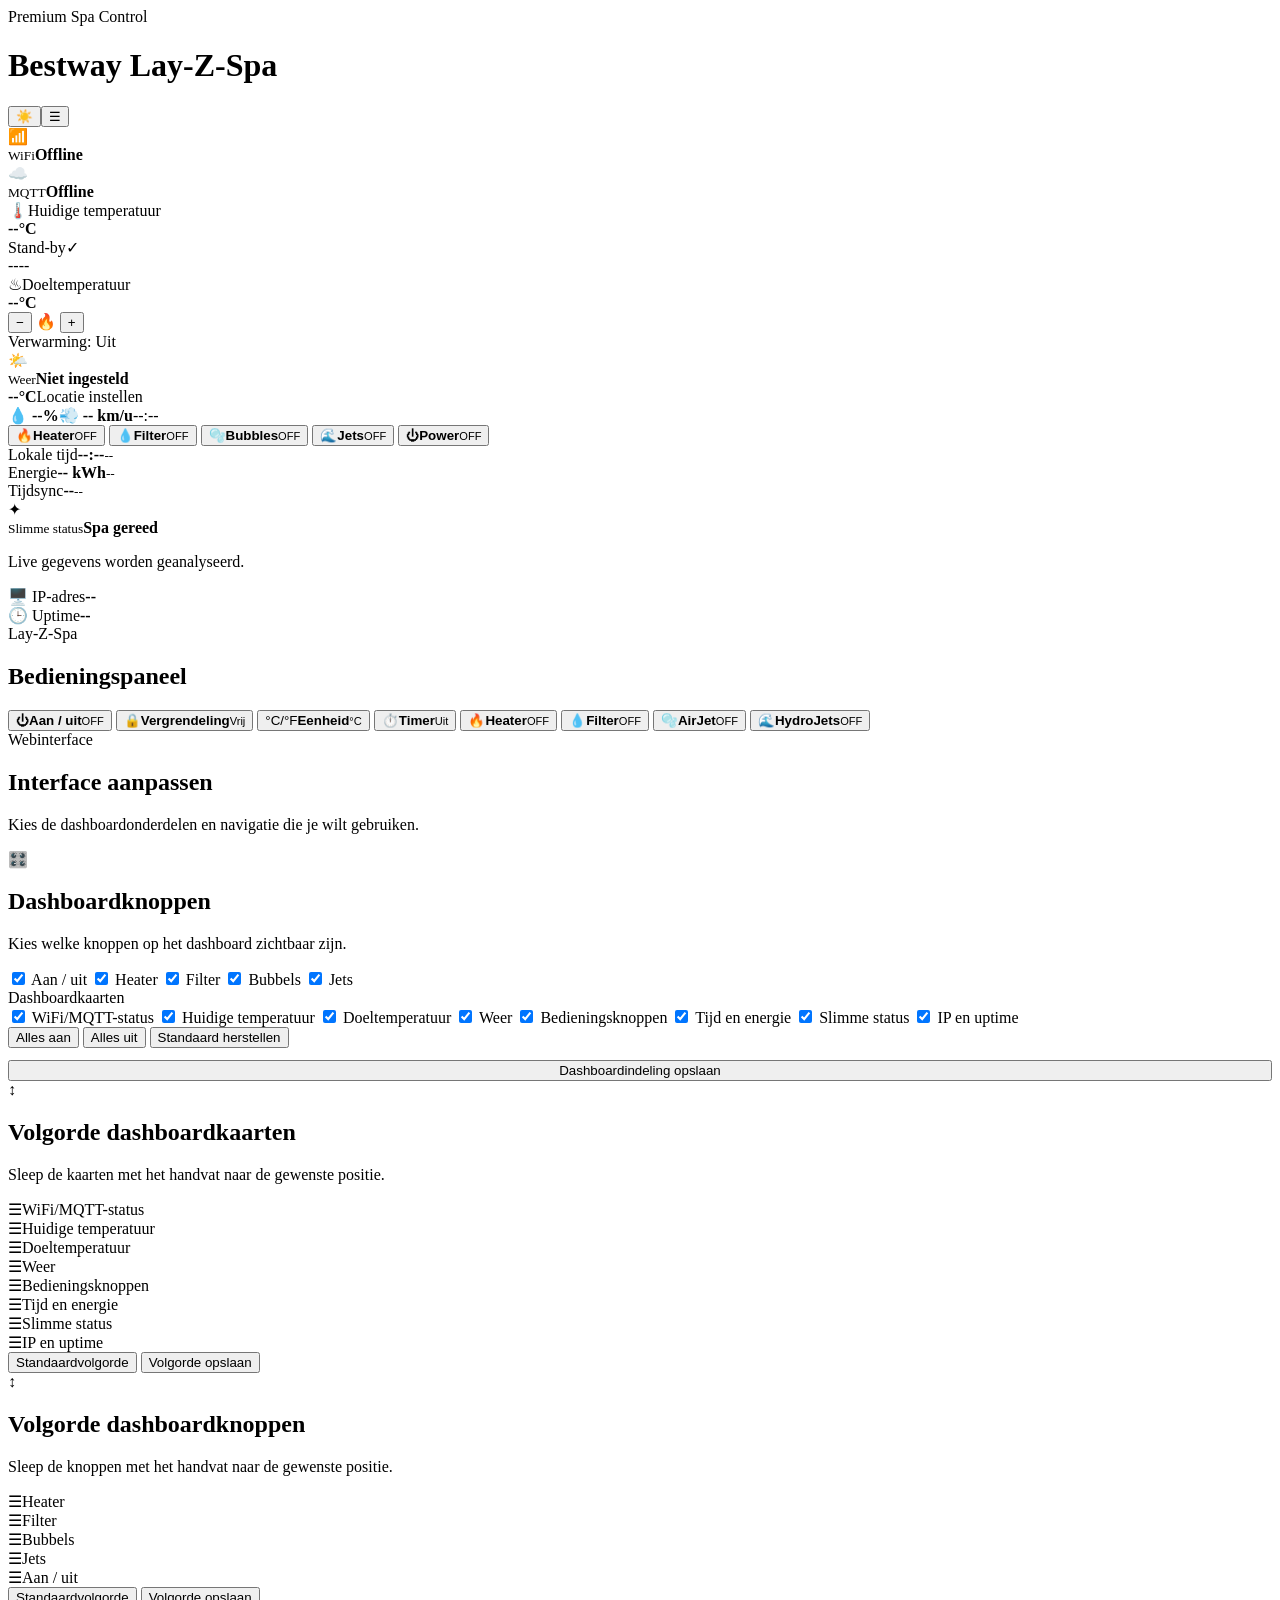
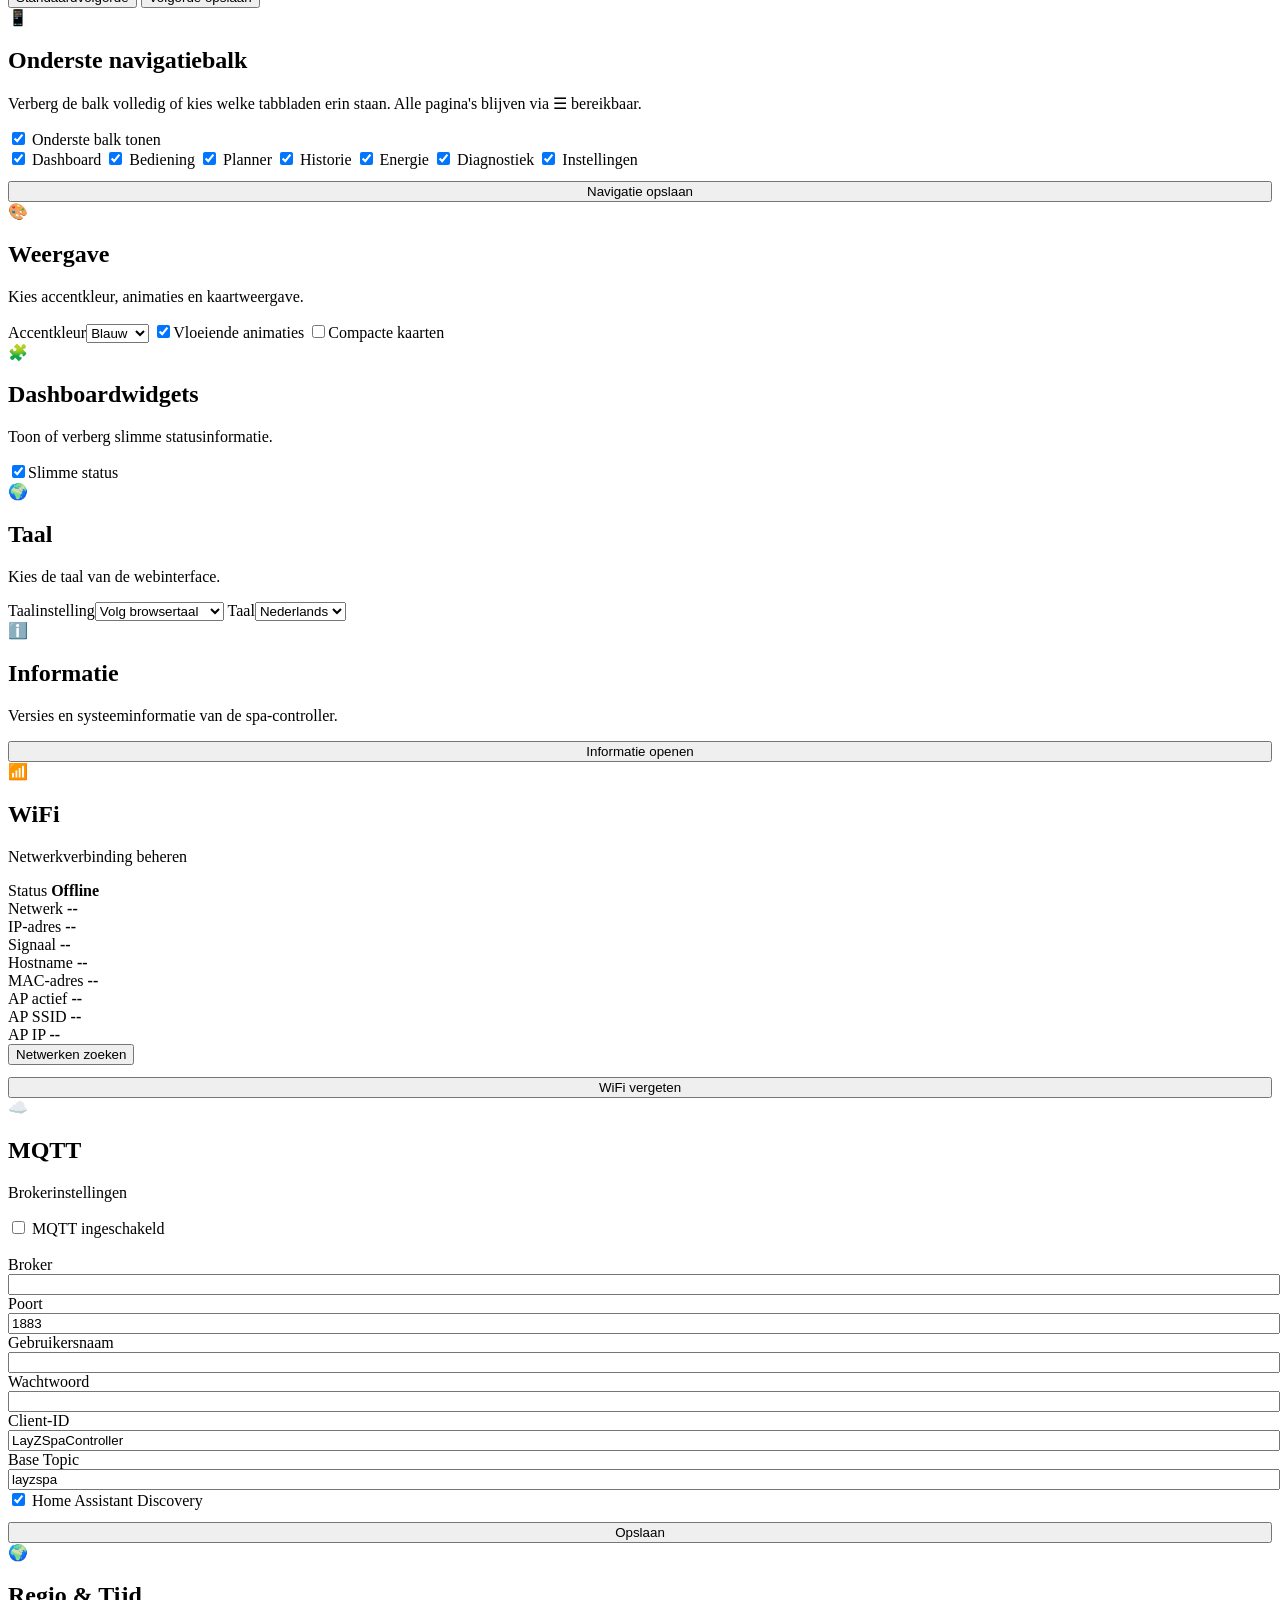
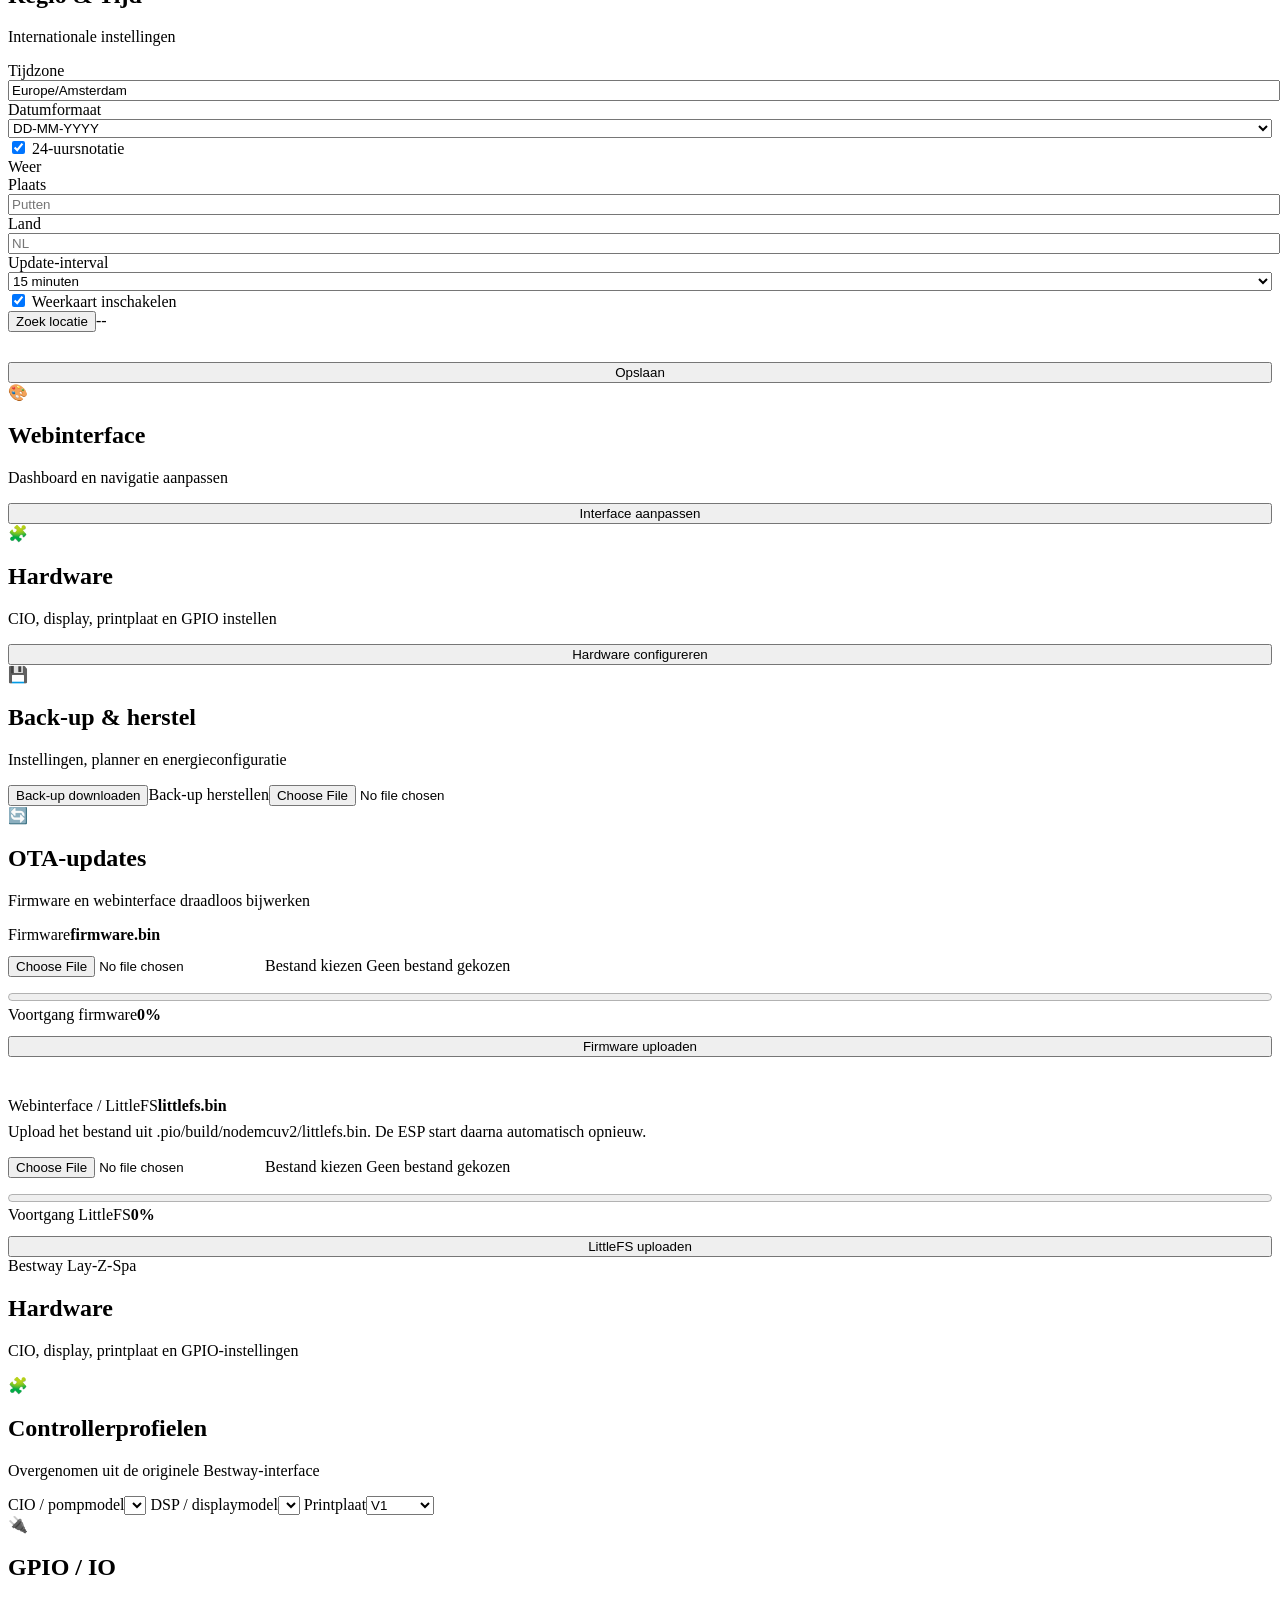
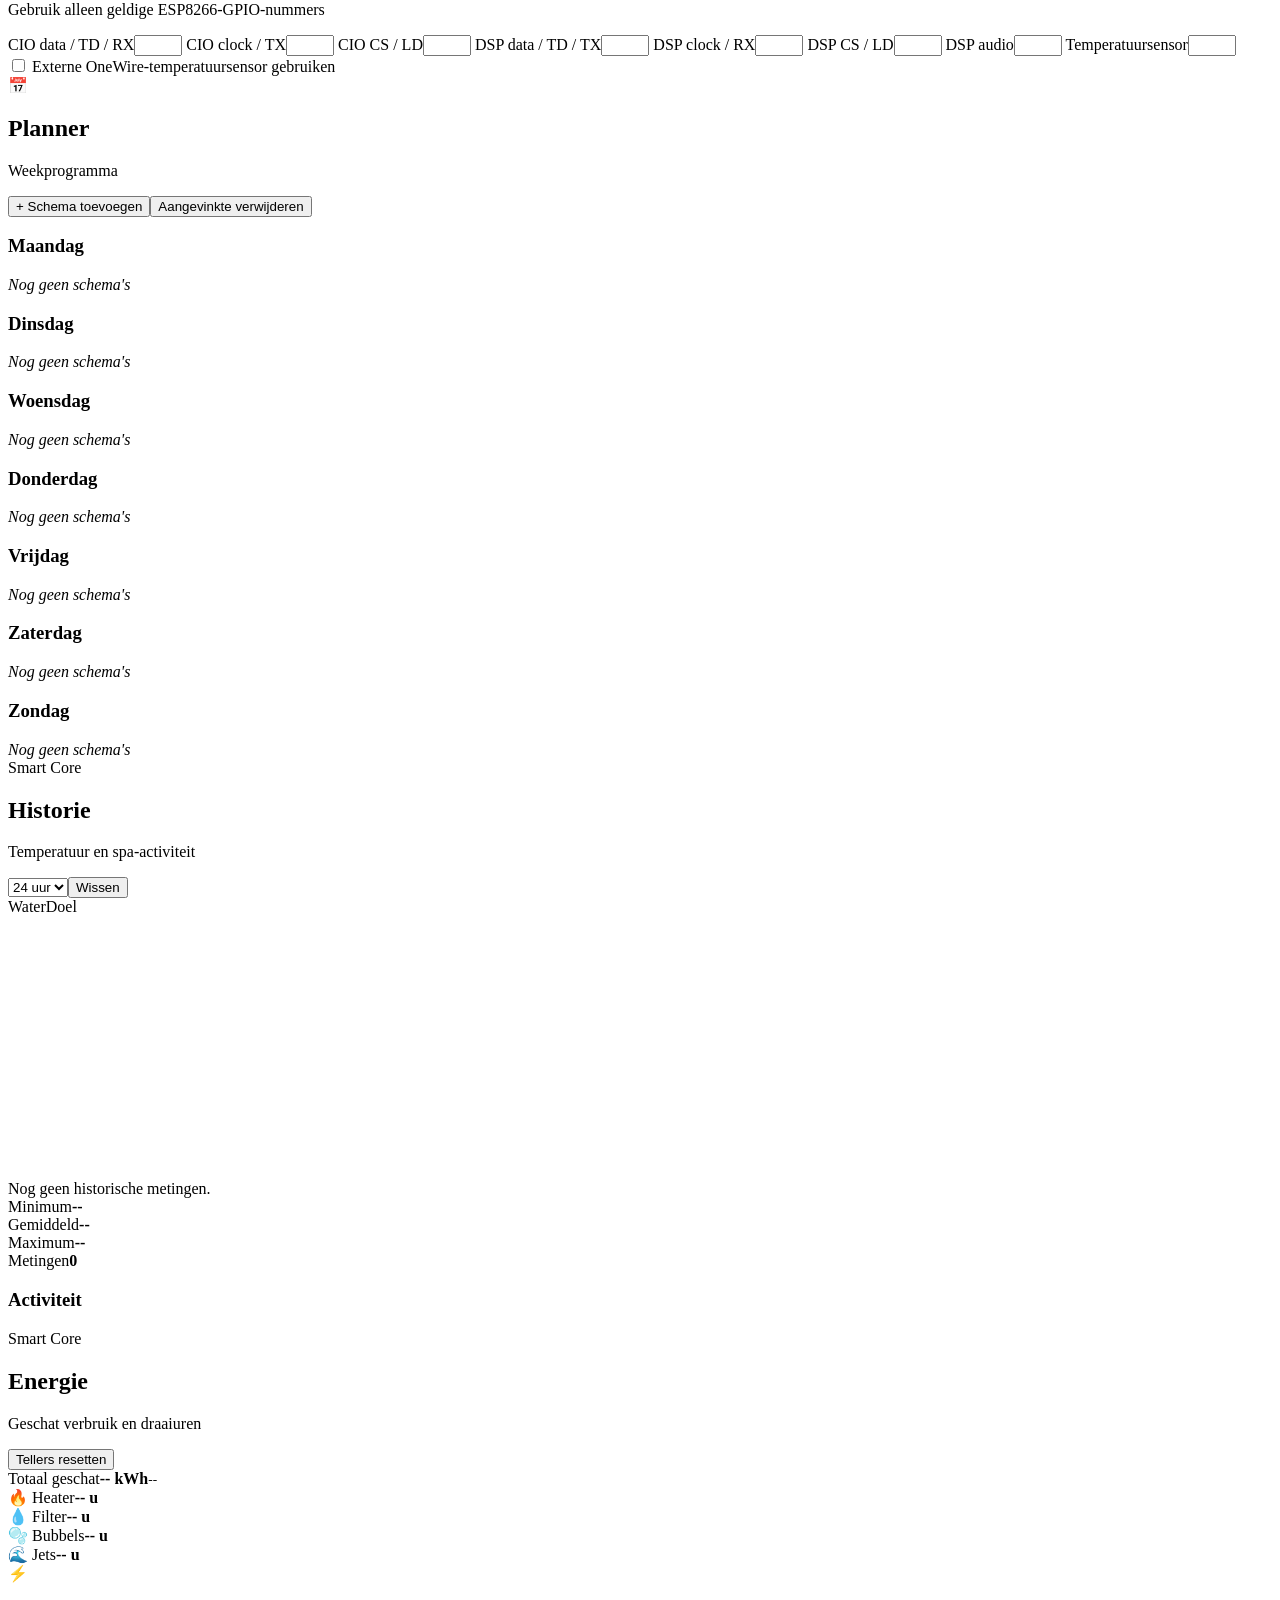
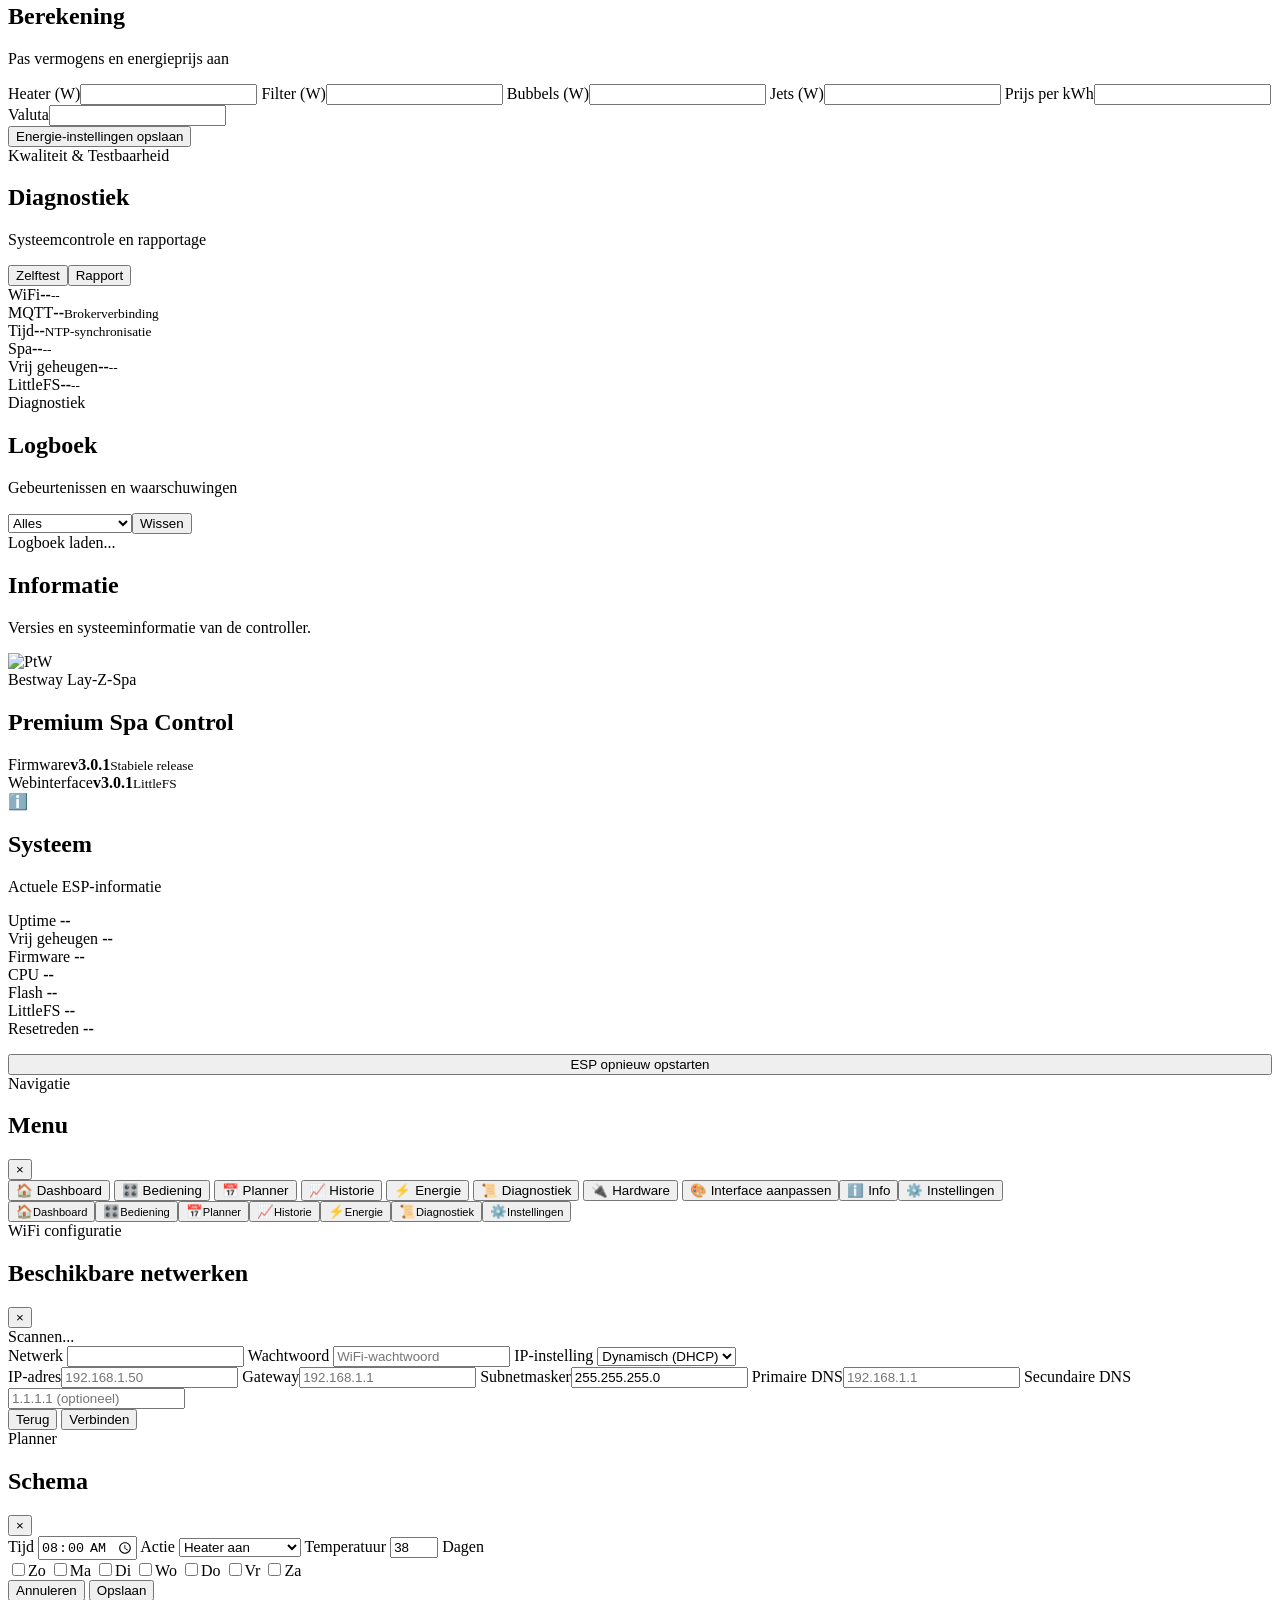
==== commit f603927f: "Add files via upload Release Spa Control v3.0.1" ====
--- a/data/index.html
+++ b/data/index.html
@@ -2,14 +2,14 @@
 
 <html lang="nl">
 <head>
-<meta content="3.0.0" name="app-version"/>
+<meta content="3.0.1" name="app-version"/>
 <meta charset="utf-8"/>
 <meta content="width=device-width, initial-scale=1.0" name="viewport"/>
 <title>Spa Control</title>
-<link href="/css/app.css?v=3000" rel="stylesheet"/>
-<link href="/manifest.json?v=3000" rel="manifest"/>
-<link href="/icons/favicon-32.png?v=3000" rel="icon" sizes="32x32" type="image/png"/>
-<link href="/icons/apple-touch-icon.png?v=3000" rel="apple-touch-icon" sizes="180x180"/>
+<link href="/css/app.css?v=3001" rel="stylesheet"/>
+<link href="/manifest.json?v=3001" rel="manifest"/>
+<link href="/icons/favicon-32.png?v=3001" rel="icon" sizes="32x32" type="image/png"/>
+<link href="/icons/apple-touch-icon.png?v=3001" rel="apple-touch-icon" sizes="180x180"/>
 <meta content="Spa Control" name="apple-mobile-web-app-title"/>
 <meta content="yes" name="apple-mobile-web-app-capable"/>
 <meta content="#050b14" name="theme-color"/>
@@ -415,8 +415,8 @@
 <div><span class="kicker">Bestway Lay-Z-Spa</span><h2 data-i18n="Premium Spa Control">Premium Spa Control</h2></div>
 </section>
 <section class="info-grid">
-<article><span data-i18n="Firmware">Firmware</span><strong>v3.0.0</strong><small data-i18n="Stabiele release">Stabiele release</small></article>
-<article><span data-i18n="Webinterface">Webinterface</span><strong>v3.0.0</strong><small>LittleFS</small></article>
+<article><span data-i18n="Firmware">Firmware</span><strong>v3.0.1</strong><small data-i18n="Stabiele release">Stabiele release</small></article>
+<article><span data-i18n="Webinterface">Webinterface</span><strong>v3.0.1</strong><small>LittleFS</small></article>
 </section>
 <section class="settings-card">
 <div class="settings-title">
@@ -553,6 +553,6 @@
 </div>
 </div>
 <div class="toast" id="toast"></div>
-<script src="/js/app.js?v=3000"></script>
+<script src="/js/app.js?v=3001"></script>
 </body>
 </html>
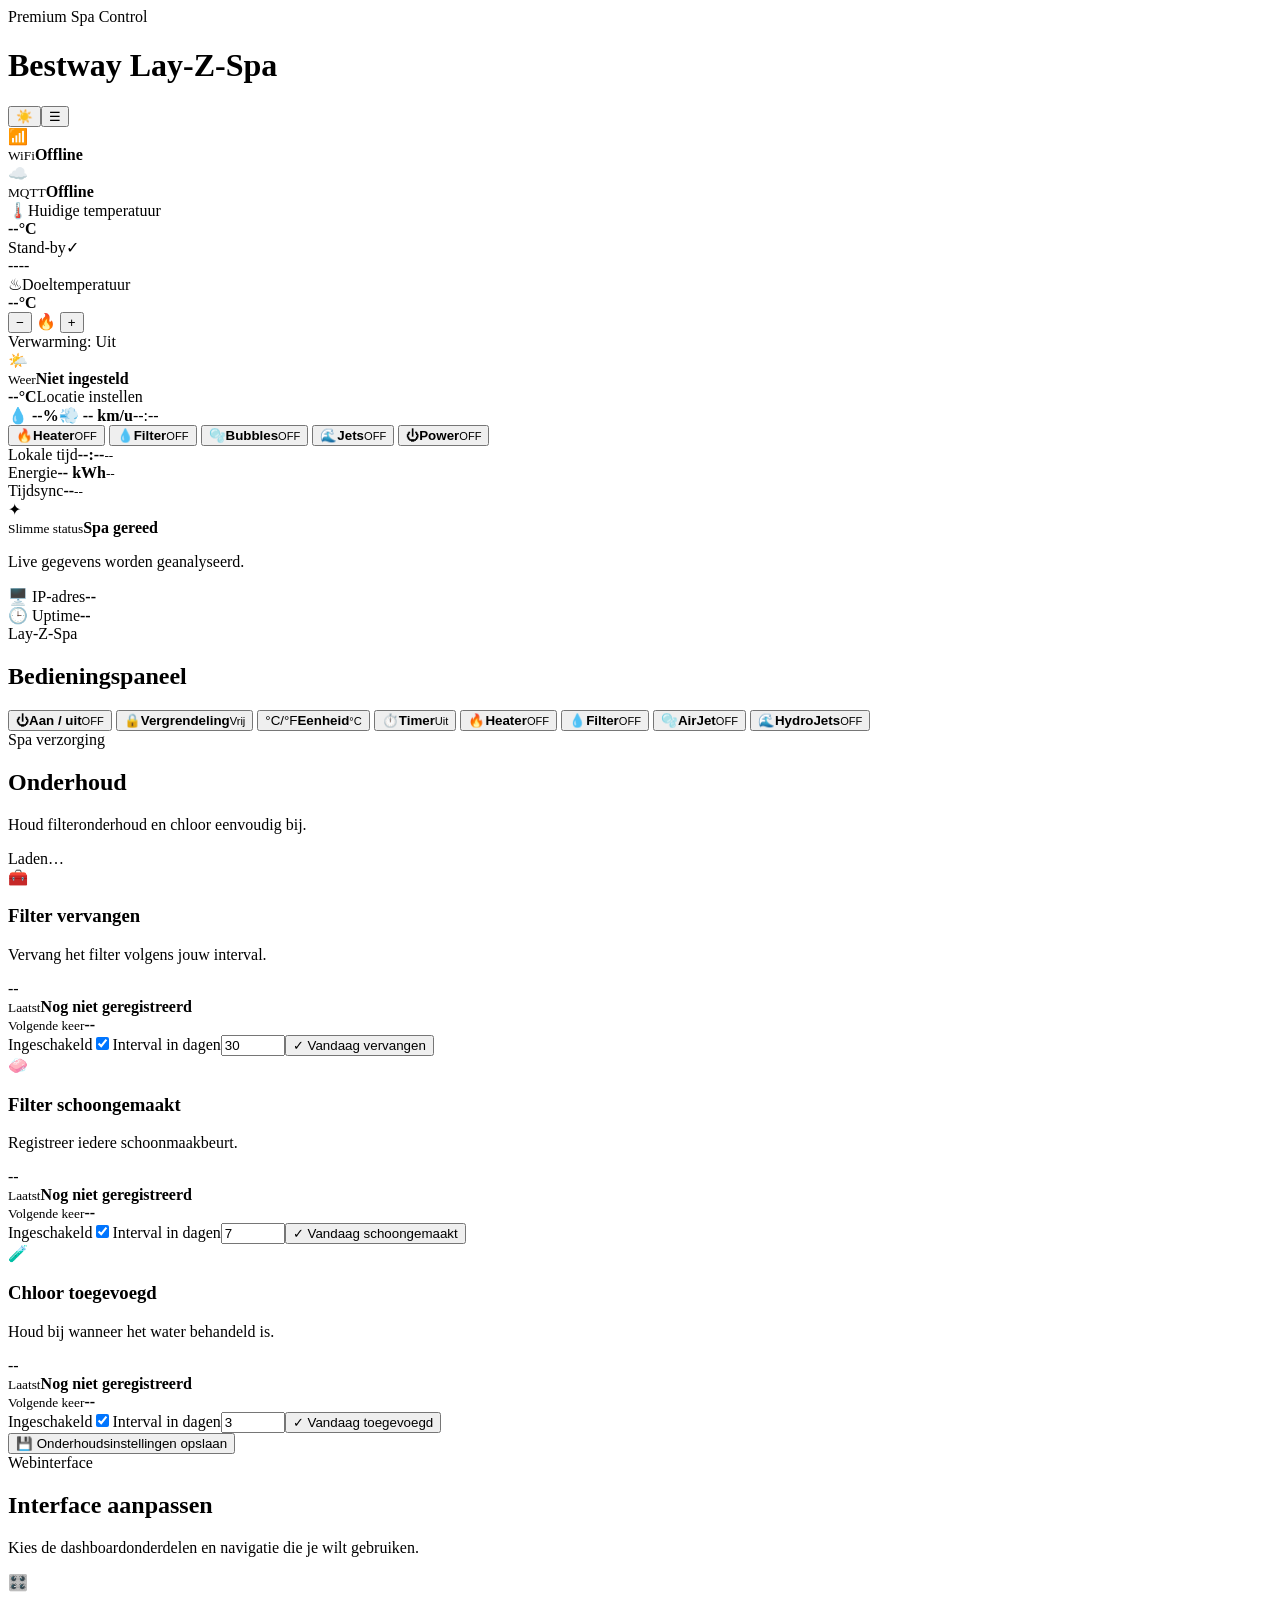
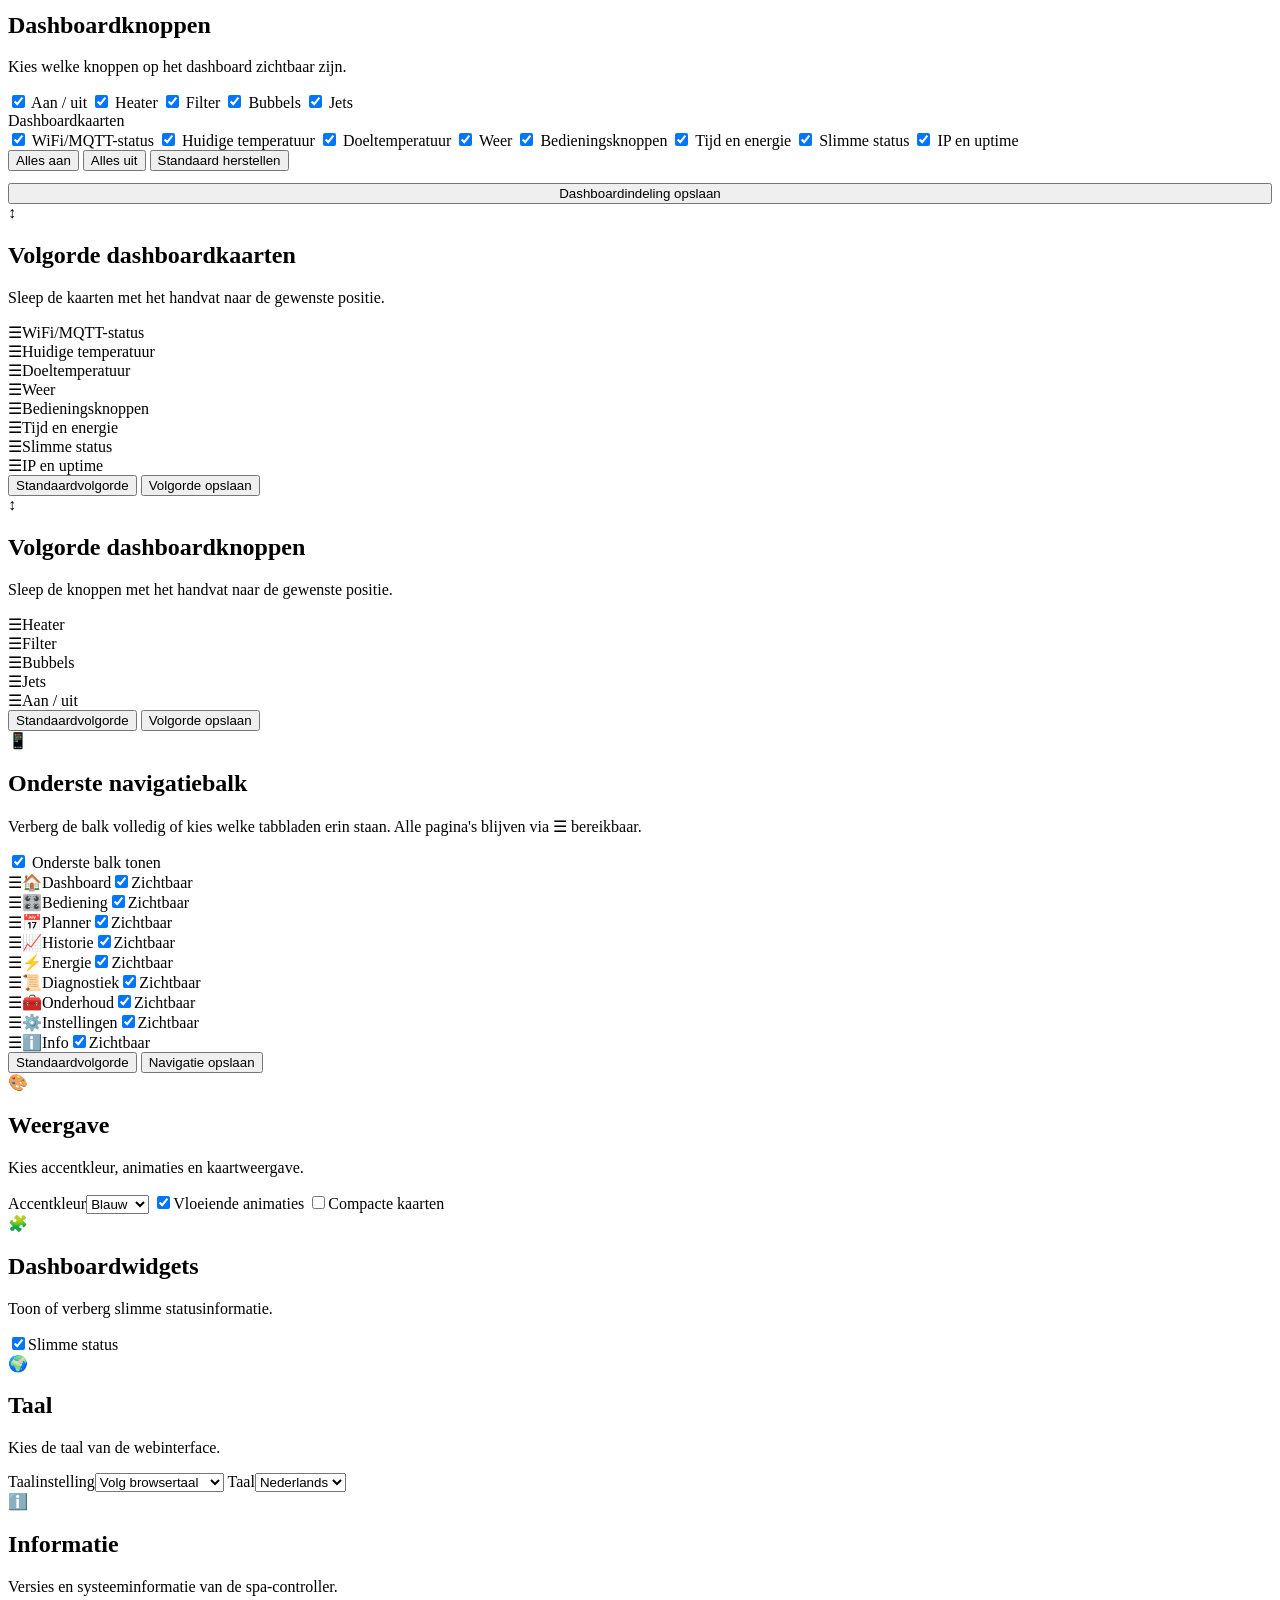
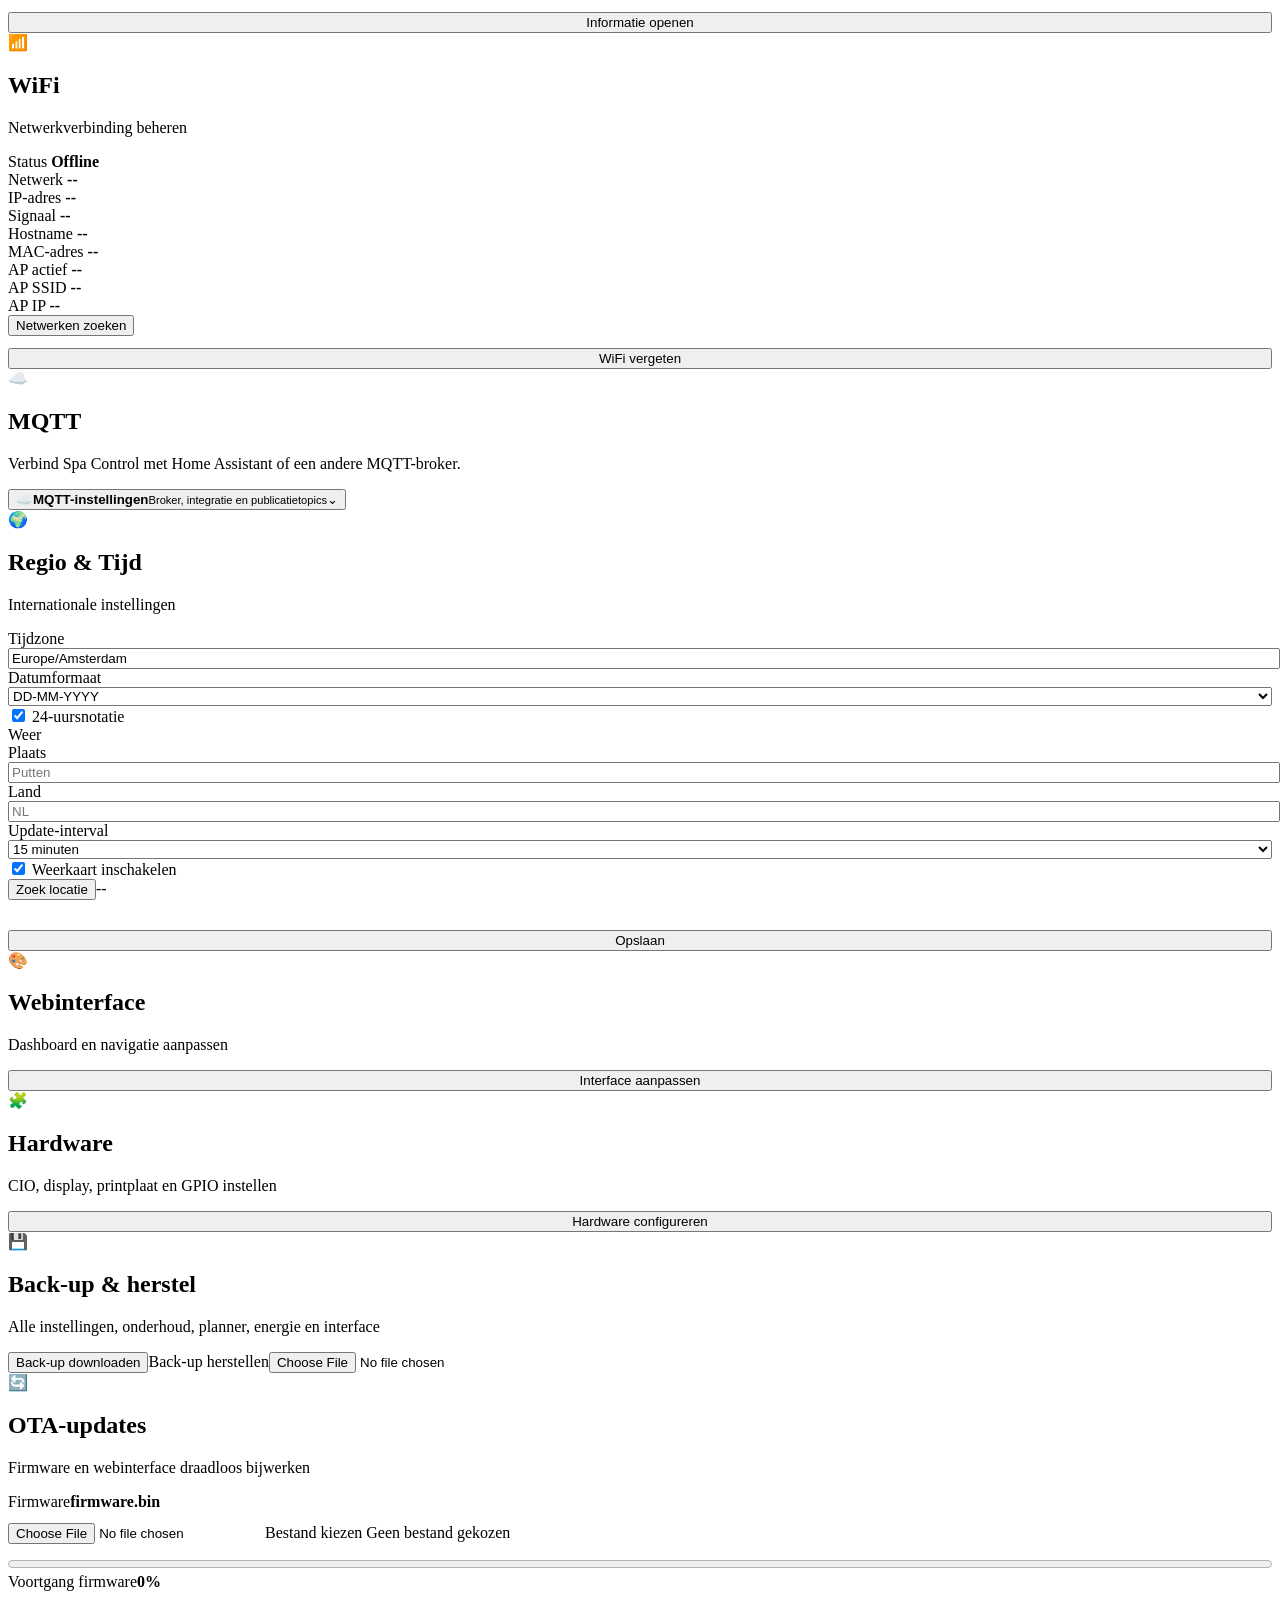
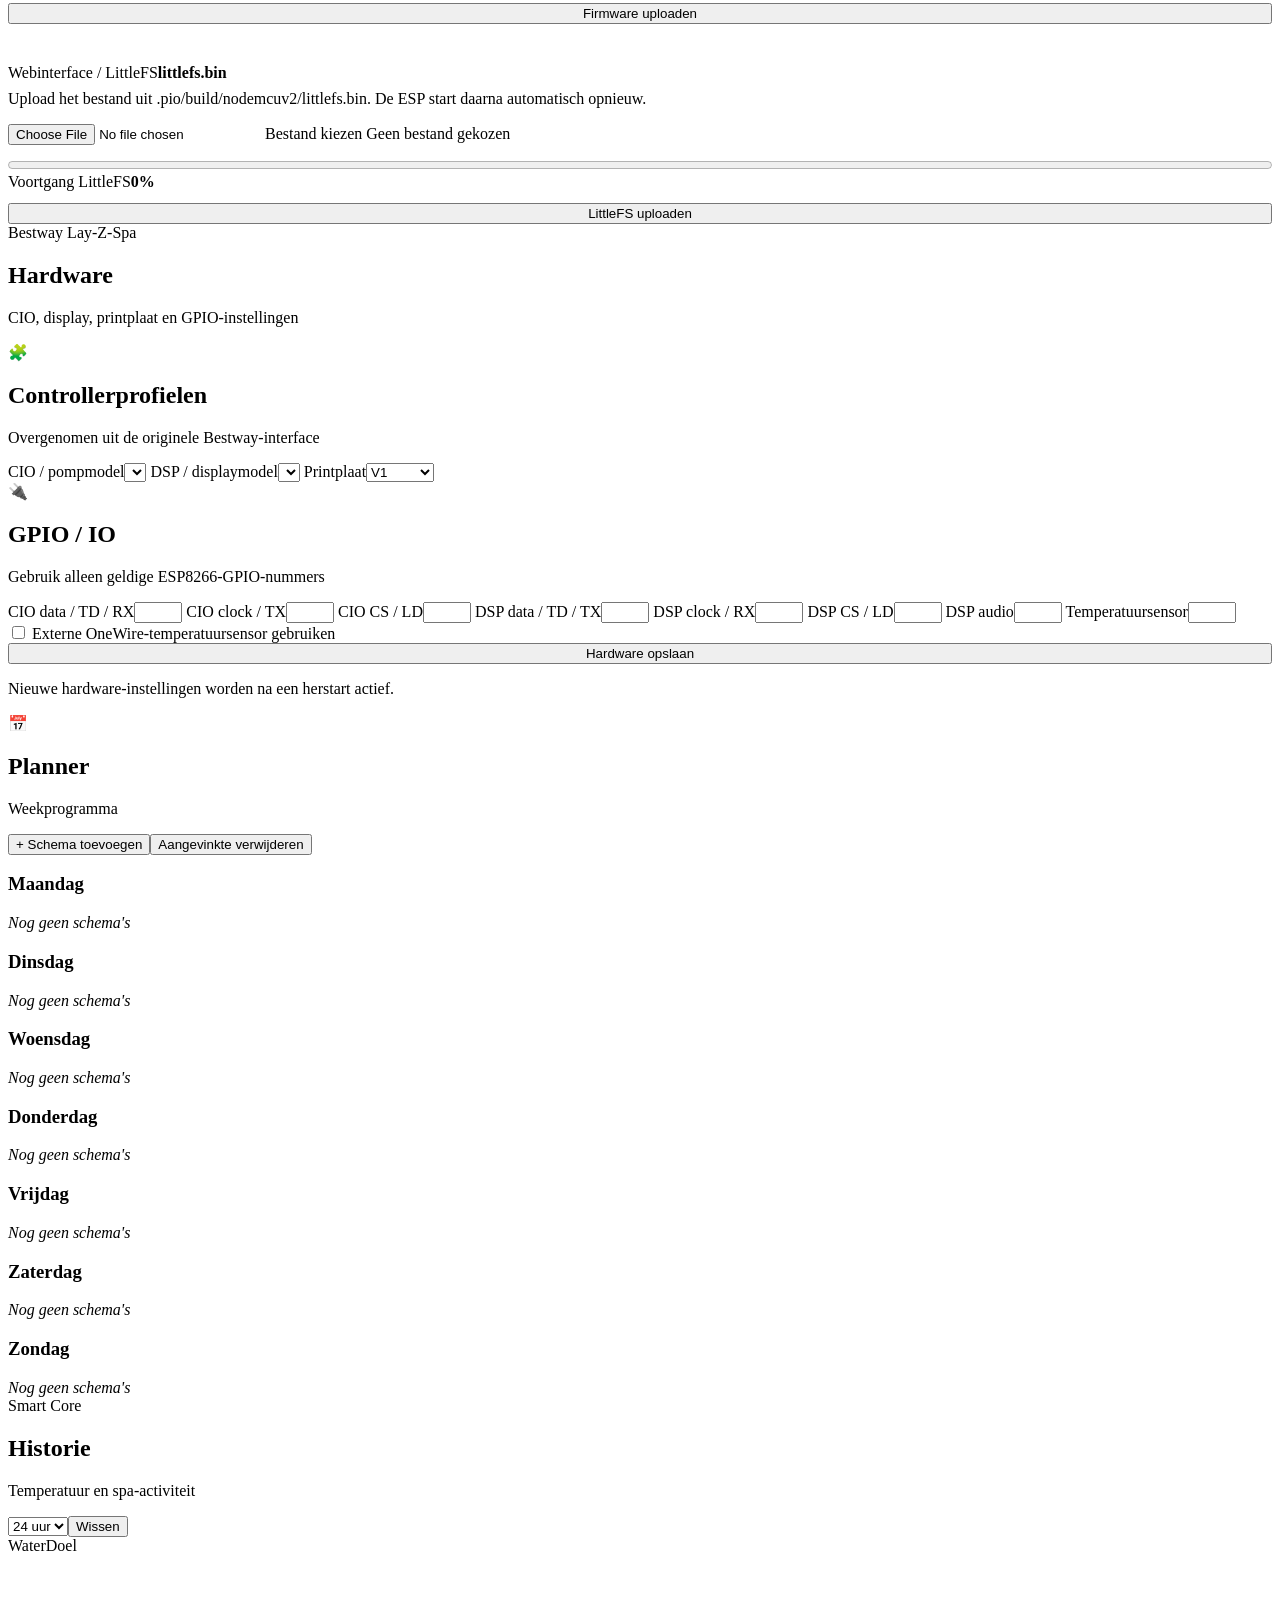
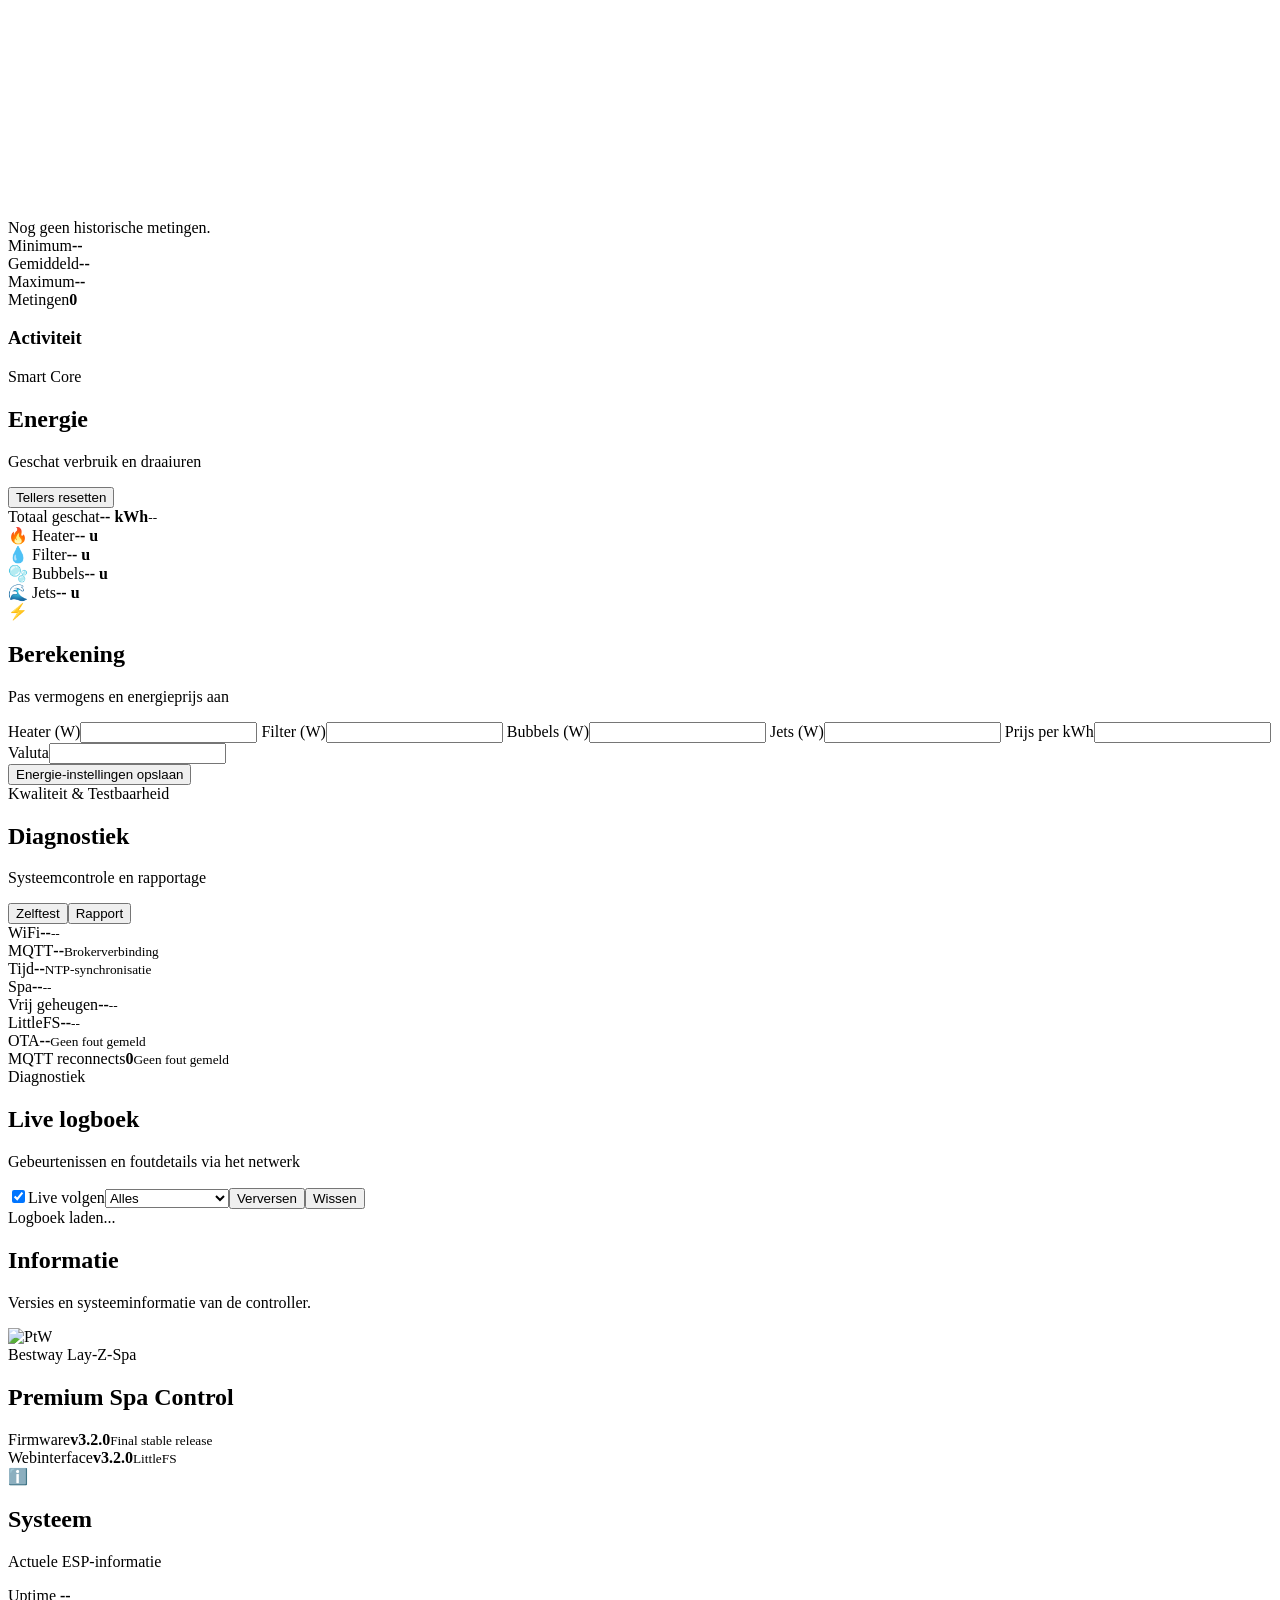
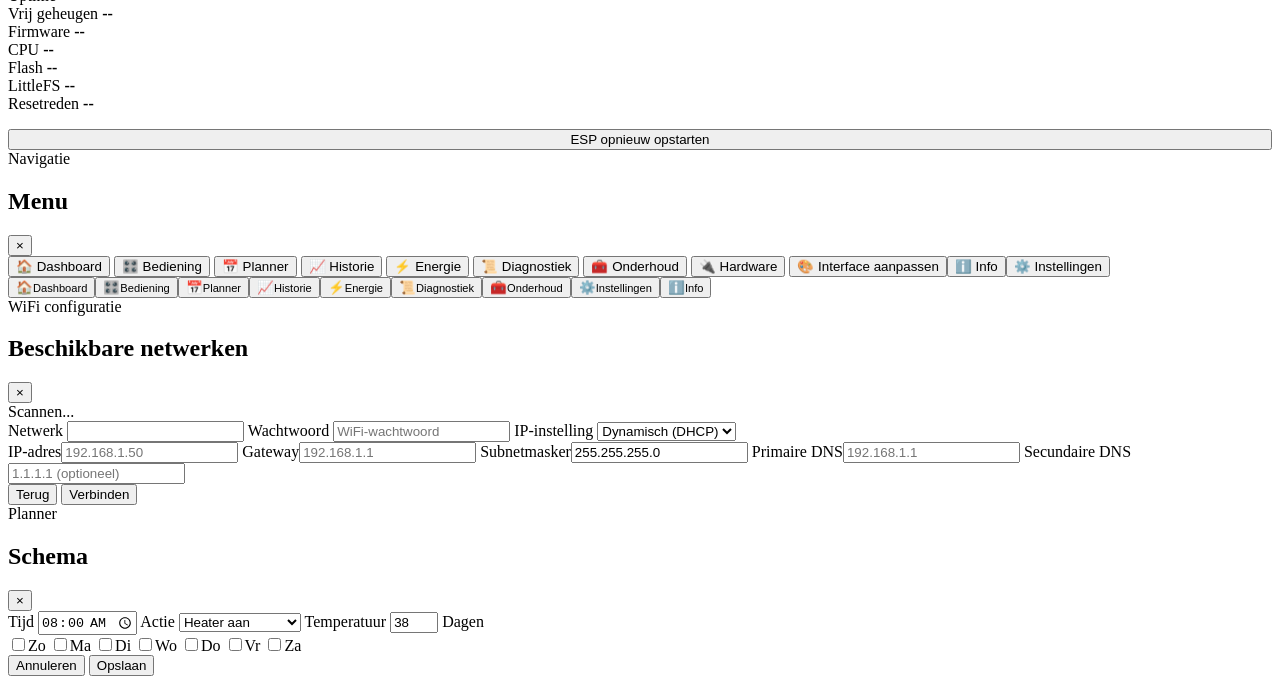
==== commit f43d89c8: "Release Spa Control v3.2.0 Final" ====
--- a/data/index.html
+++ b/data/index.html
@@ -2,14 +2,14 @@
 
 <html lang="nl">
 <head>
-<meta content="3.0.1" name="app-version"/>
+<meta content="3.2.0" name="app-version"/>
 <meta charset="utf-8"/>
 <meta content="width=device-width, initial-scale=1.0" name="viewport"/>
 <title>Spa Control</title>
-<link href="/css/app.css?v=3001" rel="stylesheet"/>
-<link href="/manifest.json?v=3001" rel="manifest"/>
-<link href="/icons/favicon-32.png?v=3001" rel="icon" sizes="32x32" type="image/png"/>
-<link href="/icons/apple-touch-icon.png?v=3001" rel="apple-touch-icon" sizes="180x180"/>
+<link href="/css/app.css?v=3215" rel="stylesheet"/>
+<link href="/manifest.json?v=3203" rel="manifest"/>
+<link href="/icons/favicon-32.png?v=3203" rel="icon" sizes="32x32" type="image/png"/>
+<link href="/icons/apple-touch-icon.png?v=3203" rel="apple-touch-icon" sizes="180x180"/>
 <meta content="Spa Control" name="apple-mobile-web-app-title"/>
 <meta content="yes" name="apple-mobile-web-app-capable"/>
 <meta content="#050b14" name="theme-color"/>
@@ -37,8 +37,8 @@
 <article class="temperature-dashboard-card current-temperature-card" data-dashboard-card="currentTemperature" id="currentTemperatureCard">
 <div class="temperature-card-heading"><span class="temperature-card-icon">🌡️</span><span data-i18n="Huidige temperatuur">Huidige temperatuur</span></div>
 <strong class="temperature-card-value"><span id="temperature">--</span><span class="unit">°C</span></strong>
-<div class="temperature-card-status current-status" id="spaMode"><span>Stand-by</span><span class="status-check" aria-hidden="true">✓</span></div>
-<div class="temperature-wave" aria-hidden="true"><i></i><i></i><i></i></div>
+<div class="temperature-card-status current-status" id="spaMode"><span>Stand-by</span><span aria-hidden="true" class="status-check">✓</span></div>
+<div aria-hidden="true" class="temperature-wave"><i></i><i></i><i></i></div>
 <span class="visually-hidden" id="tempSmall">--</span><span class="visually-hidden" id="target">--</span>
 </article>
 <article class="temperature-dashboard-card target-temperature-card" data-dashboard-card="targetTemperature" id="targetTemperatureCard">
@@ -46,16 +46,16 @@
 <strong class="temperature-card-value"><span id="targetBig">--</span><span class="unit">°C</span></strong>
 <div class="temperature-card-controls">
 <button aria-label="Doeltemperatuur verlagen" onclick="setTarget(-1)">−</button>
-<span class="heater-control-icon" aria-hidden="true">🔥</span>
+<span aria-hidden="true" class="heater-control-icon">🔥</span>
 <button aria-label="Doeltemperatuur verhogen" onclick="setTarget(1)">+</button>
 </div>
 <div class="temperature-card-status target-status" id="targetHeatStatus">Verwarming: Uit</div>
-<div class="temperature-wave" aria-hidden="true"><i></i><i></i><i></i></div>
+<div aria-hidden="true" class="temperature-wave"><i></i><i></i><i></i></div>
 </article>
 <article class="weather-dashboard-card" data-dashboard-card="weather" id="weatherDashboardCard">
-  <div class="weather-card-head"><span class="weather-card-icon" id="weatherIcon">🌤️</span><div><small data-i18n="Weer">Weer</small><strong id="weatherLocation">Niet ingesteld</strong></div></div>
-  <div class="weather-card-main"><strong id="weatherTemperature">--°C</strong><span id="weatherDescription">Locatie instellen</span></div>
-  <div class="weather-card-details"><span>💧 <b id="weatherRain">--%</b></span><span>💨 <b id="weatherWind">-- km/u</b></span><span id="weatherUpdated">--:--</span></div>
+<div class="weather-card-head"><span class="weather-card-icon" id="weatherIcon">🌤️</span><div><small data-i18n="Weer">Weer</small><strong id="weatherLocation">Niet ingesteld</strong></div></div>
+<div class="weather-card-main"><strong id="weatherTemperature">--°C</strong><span id="weatherDescription">Locatie instellen</span></div>
+<div class="weather-card-details"><span>💧 <b id="weatherRain">--%</b></span><span>💨 <b id="weatherWind">-- km/u</b></span><span id="weatherUpdated">--:--</span></div>
 </article>
 <section class="premium-device-grid" data-dashboard-card="controls">
 <button class="premium-device heater" data-dashboard-button="heater" data-dashboard-button-order="heater" id="heater" onclick="toggleDevice('heater')">
@@ -100,6 +100,16 @@
 <button class="control-panel-button jets" id="controlJets" onclick="toggleDevice('jets')"><span>🌊</span><b>HydroJets</b><small>OFF</small></button>
 </section>
 </section>
+
+<section class="view full-width-view" id="maintenanceView">
+<section class="page-head"><div><span class="kicker">Spa verzorging</span><h2>Onderhoud</h2><p>Houd filteronderhoud en chloor eenvoudig bij.</p></div><div class="maintenance-overall" id="maintenanceOverall">Laden…</div></section>
+<div class="maintenance-alert hidden" id="maintenanceAlert"></div>
+<div class="maintenance-grid">
+<section class="maintenance-card" data-maintenance-card="filterReplace"><div class="maintenance-card-head"><span class="maintenance-icon">🧰</span><div><h3>Filter vervangen</h3><p>Vervang het filter volgens jouw interval.</p></div><span class="maintenance-badge">--</span></div><div class="maintenance-dates"><div><small>Laatst</small><strong data-role="last">Nog niet geregistreerd</strong></div><div><small>Volgende keer</small><strong data-role="next">--</strong></div></div><label class="maintenance-setting"><span>Ingeschakeld</span><span class="ui-switch"><input checked="" id="filterReplaceEnabled" type="checkbox"/><i></i></span></label><label class="maintenance-setting"><span>Interval in dagen</span><input id="filterReplaceDays" max="3650" min="1" type="number" value="30"/></label><button class="primary-action" onclick="markMaintenanceDone('filterReplace')">✓ Vandaag vervangen</button></section>
+<section class="maintenance-card" data-maintenance-card="filterClean"><div class="maintenance-card-head"><span class="maintenance-icon">🧼</span><div><h3>Filter schoongemaakt</h3><p>Registreer iedere schoonmaakbeurt.</p></div><span class="maintenance-badge">--</span></div><div class="maintenance-dates"><div><small>Laatst</small><strong data-role="last">Nog niet geregistreerd</strong></div><div><small>Volgende keer</small><strong data-role="next">--</strong></div></div><label class="maintenance-setting"><span>Ingeschakeld</span><span class="ui-switch"><input checked="" id="filterCleanEnabled" type="checkbox"/><i></i></span></label><label class="maintenance-setting"><span>Interval in dagen</span><input id="filterCleanDays" max="3650" min="1" type="number" value="7"/></label><button class="primary-action" onclick="markMaintenanceDone('filterClean')">✓ Vandaag schoongemaakt</button></section>
+<section class="maintenance-card" data-maintenance-card="chlorine"><div class="maintenance-card-head"><span class="maintenance-icon">🧪</span><div><h3>Chloor toegevoegd</h3><p>Houd bij wanneer het water behandeld is.</p></div><span class="maintenance-badge">--</span></div><div class="maintenance-dates"><div><small>Laatst</small><strong data-role="last">Nog niet geregistreerd</strong></div><div><small>Volgende keer</small><strong data-role="next">--</strong></div></div><label class="maintenance-setting"><span>Ingeschakeld</span><span class="ui-switch"><input checked="" id="chlorineEnabled" type="checkbox"/><i></i></span></label><label class="maintenance-setting"><span>Interval in dagen</span><input id="chlorineDays" max="3650" min="1" type="number" value="3"/></label><button class="primary-action" onclick="markMaintenanceDone('chlorine')">✓ Vandaag toegevoegd</button></section>
+</div><button class="primary-action maintenance-save" onclick="saveMaintenanceSettings()">💾 Onderhoudsinstellingen opslaan</button>
+</section>
 <section class="view" id="personalizationView">
 <section class="page-head"><div><span class="kicker">Webinterface</span><h2>Interface aanpassen</h2><p>Kies de dashboardonderdelen en navigatie die je wilt gebruiken.</p></div></section>
 <section class="settings-card">
@@ -163,16 +173,22 @@
 <section class="settings-card">
 <div class="settings-title"><span class="settings-icon">📱</span><div><h2>Onderste navigatiebalk</h2><p>Verberg de balk volledig of kies welke tabbladen erin staan. Alle pagina's blijven via ☰ bereikbaar.</p></div></div>
 <div class="dashboard-section-settings single-option"><label><input checked="" id="bottomNavEnabled" type="checkbox"/> Onderste balk tonen</label></div>
-<div class="dashboard-button-settings nav-visibility-settings">
-<label><input checked="" data-nav-setting="dashboard" type="checkbox"/> Dashboard</label>
-<label><input checked="" data-nav-setting="control" type="checkbox"/> Bediening</label>
-<label><input checked="" data-nav-setting="planner" type="checkbox"/> Planner</label>
-<label><input checked="" data-nav-setting="history" type="checkbox"/> Historie</label>
-<label><input checked="" data-nav-setting="energy" type="checkbox"/> Energie</label>
-<label><input checked="" data-nav-setting="logs" type="checkbox"/> Diagnostiek</label>
-<label><input checked="" data-nav-setting="settings" type="checkbox"/> Instellingen</label>
-</div>
-<button class="primary-action" onclick="saveNavigationSettings()" style="width:100%;margin-top:12px;">Navigatie opslaan</button>
+<div class="dashboard-order-list navigation-order-list" id="navigationOrderList">
+<div class="dashboard-order-item navigation-order-item" data-nav-order="dashboard"><span class="drag-handle">☰</span><span class="navigation-order-icon">🏠</span><span class="navigation-order-name">Dashboard</span><label class="navigation-order-toggle"><input checked="" data-nav-setting="dashboard" type="checkbox"/><span>Zichtbaar</span></label></div>
+<div class="dashboard-order-item navigation-order-item" data-nav-order="control"><span class="drag-handle">☰</span><span class="navigation-order-icon">🎛️</span><span class="navigation-order-name">Bediening</span><label class="navigation-order-toggle"><input checked="" data-nav-setting="control" type="checkbox"/><span>Zichtbaar</span></label></div>
+<div class="dashboard-order-item navigation-order-item" data-nav-order="planner"><span class="drag-handle">☰</span><span class="navigation-order-icon">📅</span><span class="navigation-order-name">Planner</span><label class="navigation-order-toggle"><input checked="" data-nav-setting="planner" type="checkbox"/><span>Zichtbaar</span></label></div>
+<div class="dashboard-order-item navigation-order-item" data-nav-order="history"><span class="drag-handle">☰</span><span class="navigation-order-icon">📈</span><span class="navigation-order-name">Historie</span><label class="navigation-order-toggle"><input checked="" data-nav-setting="history" type="checkbox"/><span>Zichtbaar</span></label></div>
+<div class="dashboard-order-item navigation-order-item" data-nav-order="energy"><span class="drag-handle">☰</span><span class="navigation-order-icon">⚡</span><span class="navigation-order-name">Energie</span><label class="navigation-order-toggle"><input checked="" data-nav-setting="energy" type="checkbox"/><span>Zichtbaar</span></label></div>
+
+<div class="dashboard-order-item navigation-order-item" data-nav-order="logs"><span class="drag-handle">☰</span><span class="navigation-order-icon">📜</span><span class="navigation-order-name">Diagnostiek</span><label class="navigation-order-toggle"><input checked="" data-nav-setting="logs" type="checkbox"/><span>Zichtbaar</span></label></div>
+<div class="dashboard-order-item navigation-order-item" data-nav-order="maintenance"><span class="drag-handle">☰</span><span class="navigation-order-icon">🧰</span><span class="navigation-order-name">Onderhoud</span><label class="navigation-order-toggle"><input checked="" data-nav-setting="maintenance" type="checkbox"/><span>Zichtbaar</span></label></div>
+<div class="dashboard-order-item navigation-order-item" data-nav-order="settings"><span class="drag-handle">☰</span><span class="navigation-order-icon">⚙️</span><span class="navigation-order-name">Instellingen</span><label class="navigation-order-toggle"><input checked="" data-nav-setting="settings" type="checkbox"/><span>Zichtbaar</span></label></div>
+<div class="dashboard-order-item navigation-order-item" data-nav-order="info"><span class="drag-handle">☰</span><span class="navigation-order-icon">ℹ️</span><span class="navigation-order-name">Info</span><label class="navigation-order-toggle"><input checked="" data-nav-setting="info" type="checkbox"/><span>Zichtbaar</span></label></div>
+</div>
+<div class="interface-actions dashboard-order-actions">
+<button class="secondary-action" onclick="resetNavigationOrder()">Standaardvolgorde</button>
+<button class="primary-action" onclick="saveNavigationSettings()">Navigatie opslaan</button>
+</div>
 </section>
 <section class="settings-card">
 <div class="settings-title"><span class="settings-icon">🎨</span><div><h2 data-i18n="appearance">Weergave</h2><p data-i18n="appearanceHelp">Kies accentkleur, animaties en kaartweergave.</p></div></div>
@@ -184,7 +200,7 @@
 <div class="settings-title"><span class="settings-icon">🧩</span><div><h2 data-i18n="widgets">Dashboardwidgets</h2><p data-i18n="widgetsHelp">Toon of verberg slimme statusinformatie.</p></div></div>
 <label class="toggle-setting"><input checked="" id="smartInsightEnabled" onchange="saveWidgetSettings()" type="checkbox"/><span data-i18n="smartStatus">Slimme status</span></label>
 </section>
-</section><section class="view" id="settingsView">
+</section><section class="view full-width-view" id="settingsView">
 <section class="settings-card international-card">
 <div class="settings-title"><span class="settings-icon">🌍</span><div><h2 data-i18n="language">Taal</h2><p data-i18n="languageHelp">Kies de taal van de webinterface.</p></div></div>
 <label class="setting-field"><span data-i18n="languageMode">Taalinstelling</span><select id="languageMode" onchange="languageModeChanged()"><option data-i18n="followBrowser" value="browser">Volg browsertaal</option><option data-i18n="manualChoice" value="manual">Handmatig kiezen</option></select></label>
@@ -192,7 +208,7 @@
 </section>
 <section class="settings-card">
 <div class="settings-title"><span class="settings-icon">ℹ️</span><div><h2 data-i18n="Informatie">Informatie</h2><p data-i18n="Versies en systeeminformatie van de spa-controller.">Versies en systeeminformatie van de spa-controller.</p></div></div>
-<button class="primary-action" onclick="showView('info')" style="width:100%" data-i18n="Informatie openen">Informatie openen</button>
+<button class="primary-action" data-i18n="Informatie openen" onclick="showView('info')" style="width:100%">Informatie openen</button>
 </section>
 <section class="settings-card">
 <div class="settings-title">
@@ -245,24 +261,70 @@
     WiFi vergeten
 </button>
 </section>
-<section class="settings-card">
-<div class="settings-title">
+<section class="settings-card mqtt-settings-card settings-wide-card">
+<div class="settings-title mqtt-settings-title">
 <span class="settings-icon">☁️</span>
 <div>
 <h2>MQTT</h2>
-<p>Brokerinstellingen</p>
-</div>
-</div>
-<label><input id="mqttEnabled" type="checkbox"/> MQTT ingeschakeld</label><br/><br/>
-<label>Broker</label><input id="mqttHost" style="width:100%;" type="text"/>
-<label>Poort</label><input id="mqttPort" style="width:100%;" type="number" value="1883"/>
-<label>Gebruikersnaam</label><input id="mqttUser" style="width:100%;" type="text"/>
-<label>Wachtwoord</label><input id="mqttPassword" style="width:100%;" type="password"/>
-<label>Client-ID</label><input id="mqttClientId" style="width:100%;" type="text" value="LayZSpaController"/>
-<label>Base Topic</label><input id="mqttBaseTopic" style="width:100%;" type="text" value="layzspa"/>
-<label><input checked="" id="mqttDiscovery" type="checkbox"/> Home Assistant Discovery</label>
-<button class="primary-action" onclick="saveMqttSettings()" style="margin-top:12px;width:100%;">Opslaan</button>
-</section>
+<p>Verbind Spa Control met Home Assistant of een andere MQTT-broker.</p>
+</div>
+</div><button aria-controls="mqttSettingsPanel" aria-expanded="false" class="mqtt-collapse-toggle" id="mqttSettingsToggle" onclick="toggleMqttSettings()" type="button"><span class="mqtt-collapse-icon">☁️</span><span class="mqtt-collapse-copy"><b>MQTT-instellingen</b><small>Broker, integratie en publicatietopics</small></span><span class="mqtt-collapse-chevron">⌄</span></button><div class="mqtt-settings-panel" hidden="" id="mqttSettingsPanel">
+<label class="mqtt-master-switch" for="mqttEnabled">
+<span>
+<strong>MQTT inschakelen</strong>
+<small>Publiceer spa-gegevens en ontvang opdrachten.</small>
+</span>
+<span class="ui-switch"><input id="mqttEnabled" type="checkbox"/><i></i></span>
+</label>
+<div class="mqtt-section-heading">
+<span>🔗</span>
+<div><strong>Brokerverbinding</strong><small>De gegevens van jouw MQTT-server.</small></div>
+</div>
+<div class="mqtt-form-grid">
+<label class="mqtt-field mqtt-field-wide">
+<span>Broker of IP-adres</span>
+<input autocomplete="off" id="mqttHost" placeholder="192.168.1.10" type="text"/>
+</label>
+<label class="mqtt-field">
+<span>Poort</span>
+<input id="mqttPort" inputmode="numeric" max="65535" min="1" type="number" value="1883"/>
+</label>
+<label class="mqtt-field">
+<span>Client-ID</span>
+<input autocomplete="off" id="mqttClientId" type="text" value="LayZSpaController"/>
+</label>
+<label class="mqtt-field">
+<span>Gebruikersnaam</span>
+<input autocomplete="username" id="mqttUser" type="text"/>
+</label>
+<label class="mqtt-field">
+<span>Wachtwoord</span>
+<input autocomplete="current-password" id="mqttPassword" placeholder="Ongewijzigd laten indien leeg" type="password"/>
+</label>
+</div>
+<div class="mqtt-section-heading">
+<span>📡</span>
+<div><strong>Topics en integratie</strong><small>Bepaal de basisnaam en automatische Home Assistant-koppeling.</small></div>
+</div>
+<div class="mqtt-form-grid">
+<label class="mqtt-field mqtt-field-wide">
+<span>Base Topic</span>
+<input autocomplete="off" id="mqttBaseTopic" placeholder="layzspa" type="text" value="layzspa"/>
+<small class="mqtt-field-help">Voorbeeld: <b>layzspa</b>/status</small>
+</label>
+</div>
+<label class="mqtt-option-card" for="mqttDiscovery">
+<span class="mqtt-option-icon">🏠</span>
+<span class="mqtt-option-copy">
+<strong>Home Assistant Discovery</strong>
+<small>Laat Home Assistant Spa Control automatisch herkennen.</small>
+</span>
+<span class="ui-switch"><input checked="" id="mqttDiscovery" type="checkbox"/><i></i></span>
+</label>
+<div class="mqtt-section-heading"><span>📤</span><div><strong>Publicaties</strong><small>Zet ieder topic aan of uit en pas de naam achter het Base Topic aan.</small></div></div><div class="mqtt-publication-grid"><label class="mqtt-publication-card" for="publishTemperature"><span class="mqtt-publication-head"><span class="mqtt-option-icon">🌡️</span><span><strong>Watertemperatuur</strong><small>Retained statusbericht.</small></span><span class="ui-switch"><input id="publishTemperature" type="checkbox"/><i></i></span></span><input aria-label="Topic Watertemperatuur" id="topicTemperature" type="text" value="temperature"/></label><label class="mqtt-publication-card" for="publishTarget"><span class="mqtt-publication-head"><span class="mqtt-option-icon">🎯</span><span><strong>Doeltemperatuur</strong><small>Retained statusbericht.</small></span><span class="ui-switch"><input id="publishTarget" type="checkbox"/><i></i></span></span><input aria-label="Topic Doeltemperatuur" id="topicTarget" type="text" value="target/state"/></label><label class="mqtt-publication-card" for="publishPower"><span class="mqtt-publication-head"><span class="mqtt-option-icon">⏻</span><span><strong>Spa aan/uit</strong><small>Retained statusbericht.</small></span><span class="ui-switch"><input id="publishPower" type="checkbox"/><i></i></span></span><input aria-label="Topic Spa aan/uit" id="topicPower" type="text" value="power/state"/></label><label class="mqtt-publication-card" for="publishHeater"><span class="mqtt-publication-head"><span class="mqtt-option-icon">🔥</span><span><strong>Heater ingeschakeld</strong><small>Retained statusbericht.</small></span><span class="ui-switch"><input id="publishHeater" type="checkbox"/><i></i></span></span><input aria-label="Topic Heater ingeschakeld" id="topicHeater" type="text" value="heater/state"/></label><label class="mqtt-publication-card" for="publishHeatingActive"><span class="mqtt-publication-head"><span class="mqtt-option-icon">♨️</span><span><strong>Daadwerkelijk verwarmen</strong><small>Retained statusbericht.</small></span><span class="ui-switch"><input id="publishHeatingActive" type="checkbox"/><i></i></span></span><input aria-label="Topic Daadwerkelijk verwarmen" id="topicHeatingActive" type="text" value="heater/active"/></label><label class="mqtt-publication-card" for="publishFilter"><span class="mqtt-publication-head"><span class="mqtt-option-icon">💧</span><span><strong>Filter</strong><small>Retained statusbericht.</small></span><span class="ui-switch"><input id="publishFilter" type="checkbox"/><i></i></span></span><input aria-label="Topic Filter" id="topicFilter" type="text" value="filter/state"/></label><label class="mqtt-publication-card" for="publishBubbles"><span class="mqtt-publication-head"><span class="mqtt-option-icon">🫧</span><span><strong>Bubbels</strong><small>Retained statusbericht.</small></span><span class="ui-switch"><input id="publishBubbles" type="checkbox"/><i></i></span></span><input aria-label="Topic Bubbels" id="topicBubbles" type="text" value="bubbles/state"/></label><label class="mqtt-publication-card" for="publishJets"><span class="mqtt-publication-head"><span class="mqtt-option-icon">🌊</span><span><strong>Jets</strong><small>Retained statusbericht.</small></span><span class="ui-switch"><input id="publishJets" type="checkbox"/><i></i></span></span><input aria-label="Topic Jets" id="topicJets" type="text" value="jets/state"/></label><label class="mqtt-publication-card" for="publishLocked"><span class="mqtt-publication-head"><span class="mqtt-option-icon">🔒</span><span><strong>Vergrendeling</strong><small>Retained statusbericht.</small></span><span class="ui-switch"><input id="publishLocked" type="checkbox"/><i></i></span></span><input aria-label="Topic Vergrendeling" id="topicLocked" type="text" value="lock/state"/></label><label class="mqtt-publication-card" for="publishConnected"><span class="mqtt-publication-head"><span class="mqtt-option-icon">🔗</span><span><strong>Spa verbonden</strong><small>Retained statusbericht.</small></span><span class="ui-switch"><input id="publishConnected" type="checkbox"/><i></i></span></span><input aria-label="Topic Spa verbonden" id="topicConnected" type="text" value="spa/connected"/></label><label class="mqtt-publication-card" for="publishReady"><span class="mqtt-publication-head"><span class="mqtt-option-icon">✅</span><span><strong>Spa gebruiksklaar</strong><small>Retained statusbericht.</small></span><span class="ui-switch"><input id="publishReady" type="checkbox"/><i></i></span></span><input aria-label="Topic Spa gebruiksklaar" id="topicReady" type="text" value="spa/ready"/></label><label class="mqtt-publication-card" for="publishRssi"><span class="mqtt-publication-head"><span class="mqtt-option-icon">📶</span><span><strong>WiFi-signaal</strong><small>Retained statusbericht.</small></span><span class="ui-switch"><input id="publishRssi" type="checkbox"/><i></i></span></span><input aria-label="Topic WiFi-signaal" id="topicRssi" type="text" value="system/rssi"/></label><label class="mqtt-publication-card" for="publishHeap"><span class="mqtt-publication-head"><span class="mqtt-option-icon">💾</span><span><strong>Vrij geheugen</strong><small>Retained statusbericht.</small></span><span class="ui-switch"><input id="publishHeap" type="checkbox"/><i></i></span></span><input aria-label="Topic Vrij geheugen" id="topicHeap" type="text" value="system/free_heap"/></label><label class="mqtt-publication-card" for="publishUptime"><span class="mqtt-publication-head"><span class="mqtt-option-icon">⏱️</span><span><strong>Uptime</strong><small>Retained statusbericht.</small></span><span class="ui-switch"><input id="publishUptime" type="checkbox"/><i></i></span></span><input aria-label="Topic Uptime" id="topicUptime" type="text" value="system/uptime"/></label><label class="mqtt-publication-card" for="publishFirmware"><span class="mqtt-publication-head"><span class="mqtt-option-icon">📦</span><span><strong>Firmwareversie</strong><small>Retained statusbericht.</small></span><span class="ui-switch"><input id="publishFirmware" type="checkbox"/><i></i></span></span><input aria-label="Topic Firmwareversie" id="topicFirmware" type="text" value="system/firmware"/></label><label class="mqtt-publication-card" for="publishIp"><span class="mqtt-publication-head"><span class="mqtt-option-icon">🌐</span><span><strong>IP-adres</strong><small>Retained statusbericht.</small></span><span class="ui-switch"><input id="publishIp" type="checkbox"/><i></i></span></span><input aria-label="Topic IP-adres" id="topicIp" type="text" value="system/ip"/></label><label class="mqtt-publication-card" for="publishJson"><span class="mqtt-publication-head"><span class="mqtt-option-icon">{ }</span><span><strong>Volledige JSON-status</strong><small>Retained statusbericht.</small></span><span class="ui-switch"><input id="publishJson" type="checkbox"/><i></i></span></span><input aria-label="Topic Volledige JSON-status" id="topicJson" type="text" value="state"/></label><label class="mqtt-publication-card" for="publishMaintenance"><span class="mqtt-publication-head"><span class="mqtt-option-icon">🧰</span><span><strong>Onderhoudsstatus</strong><small>Publiceert alle onderhoudsdatums, resterende dagen en meldstatus.</small></span><span class="ui-switch"><input id="publishMaintenance" type="checkbox"/><i></i></span></span><input aria-label="Topic Onderhoudsstatus" id="topicMaintenance" type="text" value="maintenance"/></label></div><button class="secondary-action mqtt-default-button" onclick="resetMqttPublicationDefaults()" type="button">Standaardtopics herstellen</button><button class="primary-action mqtt-save-button" onclick="saveMqttSettings()">
+<span>💾</span> MQTT-instellingen opslaan
+</button>
+</div></section>
 <section class="settings-card">
 <div class="settings-title">
 <span class="settings-icon">🌍</span>
@@ -281,15 +343,15 @@
 </select>
 <label><input checked="" id="clock24" type="checkbox"/> 24-uursnotatie</label>
 <div class="weather-settings-block">
-  <div class="settings-subtitle" data-i18n="Weer">Weer</div>
-  <label data-i18n="Plaats">Plaats</label>
-  <input id="weatherCity" style="width:100%;" type="text" placeholder="Putten"/>
-  <label data-i18n="Land">Land</label>
-  <input id="weatherCountry" maxlength="2" style="width:100%;text-transform:uppercase;" type="text" placeholder="NL"/>
-  <label data-i18n="Update-interval">Update-interval</label>
-  <select id="weatherInterval" style="width:100%;"><option data-i18n="15 minuten" value="15">15 minuten</option><option data-i18n="30 minuten" value="30">30 minuten</option><option data-i18n="60 minuten" value="60">60 minuten</option></select>
-  <label><input checked="" id="weatherEnabled" type="checkbox"/> <span data-i18n="Weerkaart inschakelen">Weerkaart inschakelen</span></label>
-  <div class="weather-location-actions"><button class="secondary-action" onclick="searchWeatherLocation()" type="button" data-i18n="Zoek locatie">Zoek locatie</button><span id="weatherLocationResult">--</span></div>
+<div class="settings-subtitle" data-i18n="Weer">Weer</div>
+<label data-i18n="Plaats">Plaats</label>
+<input id="weatherCity" placeholder="Putten" style="width:100%;" type="text"/>
+<label data-i18n="Land">Land</label>
+<input id="weatherCountry" maxlength="2" placeholder="NL" style="width:100%;text-transform:uppercase;" type="text"/>
+<label data-i18n="Update-interval">Update-interval</label>
+<select id="weatherInterval" style="width:100%;"><option data-i18n="15 minuten" value="15">15 minuten</option><option data-i18n="30 minuten" value="30">30 minuten</option><option data-i18n="60 minuten" value="60">60 minuten</option></select>
+<label><input checked="" id="weatherEnabled" type="checkbox"/> <span data-i18n="Weerkaart inschakelen">Weerkaart inschakelen</span></label>
+<div class="weather-location-actions"><button class="secondary-action" data-i18n="Zoek locatie" onclick="searchWeatherLocation()" type="button">Zoek locatie</button><span id="weatherLocationResult">--</span></div>
 </div>
 <br/>
 <button class="primary-action" onclick="saveRegionalSettings()" style="margin-top:12px;width:100%;">
@@ -297,7 +359,7 @@
 </button>
 </section>
 <section class="settings-card"><div class="settings-title"><span class="settings-icon">🎨</span><div><h2>Webinterface</h2><p>Dashboard en navigatie aanpassen</p></div></div><button class="primary-action" onclick="showView('personalization')" style="width:100%;">Interface aanpassen</button></section><section class="settings-card"><div class="settings-title"><span class="settings-icon">🧩</span><div><h2>Hardware</h2><p>CIO, display, printplaat en GPIO instellen</p></div></div><button class="primary-action" onclick="showView('hardware')" style="width:100%;">Hardware configureren</button></section>
-<section class="settings-card backup-card"><div class="settings-title"><span class="settings-icon">💾</span><div><h2>Back-up &amp; herstel</h2><p>Instellingen, planner en energieconfiguratie</p></div></div><div class="toolbar"><button class="primary-action" onclick="exportBackup()">Back-up downloaden</button><label class="secondary-action file-button">Back-up herstellen<input accept="application/json,.json" id="backupFile" onchange="importBackup(event)" type="file"/></label></div></section>
+<section class="settings-card backup-card"><div class="settings-title"><span class="settings-icon">💾</span><div><h2>Back-up &amp; herstel</h2><p>Alle instellingen, onderhoud, planner, energie en interface</p></div></div><div class="toolbar"><button class="primary-action" onclick="exportBackup()">Back-up downloaden</button><label class="secondary-action file-button">Back-up herstellen<input accept="application/json,.json" id="backupFile" onchange="importBackup(event)" type="file"/></label></div></section>
 <section class="settings-card">
 <div class="settings-title">
 <span class="settings-icon">🔄</span>
@@ -327,7 +389,6 @@
 <div class="settings-row"><span>Voortgang LittleFS</span><b id="fsOtaPercent">0%</b></div>
 <button class="primary-action" onclick="startFilesystemUpload()" style="margin-top:12px;width:100%;">LittleFS uploaden</button>
 </section>
-
 </section>
 <section class="view" id="hardwareView">
 <section class="page-head"><div><span class="kicker">Bestway Lay-Z-Spa</span><h2>Hardware</h2><p>CIO, display, printplaat en GPIO-instellingen</p></div></section>
@@ -351,8 +412,11 @@
 </div>
 <label class="toggle-line"><input id="hwTempSensor" type="checkbox"/> Externe OneWire-temperatuursensor gebruiken</label>
 </section>
-</section>
-
+<section class="settings-card">
+<button class="primary-action" onclick="saveHardwareSettings()" style="width:100%;" type="button">Hardware opslaan</button>
+<p class="hint">Nieuwe hardware-instellingen worden na een herstart actief.</p>
+</section>
+</section>
 <section class="view" id="plannerView"><section class="settings-card"><div class="settings-title"><span class="settings-icon">📅</span><div><h2>Planner</h2><p>Weekprogramma</p></div></div><div class="planner-actions"><button class="primary-action" onclick="openScheduleModal()">+ Schema toevoegen</button><button class="secondary-action" onclick="deleteSelectedSchedules()">Aangevinkte verwijderen</button></div><div id="plannerGrid"><div class="settings-card"><h3>Maandag</h3><div class="schedule-list" id="day-maandag"><em>Nog geen schema's</em></div></div><div class="settings-card"><h3>Dinsdag</h3><div class="schedule-list" id="day-dinsdag"><em>Nog geen schema's</em></div></div><div class="settings-card"><h3>Woensdag</h3><div class="schedule-list" id="day-woensdag"><em>Nog geen schema's</em></div></div><div class="settings-card"><h3>Donderdag</h3><div class="schedule-list" id="day-donderdag"><em>Nog geen schema's</em></div></div><div class="settings-card"><h3>Vrijdag</h3><div class="schedule-list" id="day-vrijdag"><em>Nog geen schema's</em></div></div><div class="settings-card"><h3>Zaterdag</h3><div class="schedule-list" id="day-zaterdag"><em>Nog geen schema's</em></div></div><div class="settings-card"><h3>Zondag</h3><div class="schedule-list" id="day-zondag"><em>Nog geen schema's</em></div></div></div></section></section>
 <section class="view" id="historyView">
 <section class="page-head">
@@ -403,11 +467,13 @@
 <article><span>Spa</span><strong id="diagSpa">--</strong><small id="diagSpaData">--</small></article>
 <article><span data-i18n="Vrij geheugen">Vrij geheugen</span><strong id="diagHeap">--</strong><small id="diagFragmentation">--</small></article>
 <article><span>LittleFS</span><strong id="diagFs">--</strong><small id="diagFsUsage">--</small></article>
-</section>
-<section class="page-head compact-head"><div><span class="kicker">Diagnostiek</span><h2>Logboek</h2><p>Gebeurtenissen en waarschuwingen</p></div><div class="toolbar"><select id="logFilter" onchange="renderLogs()"><option value="ALL">Alles</option><option value="INFO">Info</option><option value="WARN">Waarschuwingen</option><option value="ERROR">Fouten</option></select><button class="secondary-action compact" onclick="clearLogs()">Wissen</button></div></section>
+
+<article><span>OTA</span><strong id="diagOta">--</strong><small id="diagOtaError">Geen fout gemeld</small></article>
+<article><span>MQTT reconnects</span><strong id="diagMqttReconnects">0</strong><small id="diagMqttError">Geen fout gemeld</small></article>
+</section>
+<section class="page-head compact-head"><div><span class="kicker">Diagnostiek</span><h2>Live logboek</h2><p>Gebeurtenissen en foutdetails via het netwerk</p></div><div class="toolbar"><label class="live-log-toggle"><input checked="" id="liveLogEnabled" onchange="updateLiveLogState()" type="checkbox"/><span>Live volgen</span></label><select id="logFilter" onchange="renderLogs()"><option value="ALL">Alles</option><option value="INFO">Info</option><option value="WARN">Waarschuwingen</option><option value="ERROR">Fouten</option></select><button class="secondary-action compact" onclick="loadLogs()">Verversen</button><button class="secondary-action compact" onclick="clearLogs()">Wissen</button></div></section>
 <section class="log-card"><div class="log-list" id="logList"><div class="empty-state">Logboek laden...</div></div></section>
 </section>
-
 <section class="view" id="infoView">
 <section class="page-head"><div><h2 data-i18n="Informatie">Informatie</h2><p data-i18n="Versies en systeeminformatie van de controller.">Versies en systeeminformatie van de controller.</p></div></section>
 <section class="info-identity-card">
@@ -415,8 +481,8 @@
 <div><span class="kicker">Bestway Lay-Z-Spa</span><h2 data-i18n="Premium Spa Control">Premium Spa Control</h2></div>
 </section>
 <section class="info-grid">
-<article><span data-i18n="Firmware">Firmware</span><strong>v3.0.1</strong><small data-i18n="Stabiele release">Stabiele release</small></article>
-<article><span data-i18n="Webinterface">Webinterface</span><strong>v3.0.1</strong><small>LittleFS</small></article>
+<article><span data-i18n="Firmware">Firmware</span><strong>v3.2.0</strong><small>Final stable release</small></article>
+<article><span data-i18n="Webinterface">Webinterface</span><strong>v3.2.0</strong><small>LittleFS</small></article>
 </section>
 <section class="settings-card">
 <div class="settings-title">
@@ -455,8 +521,8 @@
 <b id="settingsResetReason">--</b>
 </div>
 <button class="secondary-action" onclick="restartEsp()" style="margin-top:16px;width:100%;">
-          <span data-i18n="ESP opnieuw opstarten">ESP opnieuw opstarten</span>
-        </button>
+<span data-i18n="ESP opnieuw opstarten">ESP opnieuw opstarten</span>
+</button>
 </section>
 </section>
 <div class="app-menu-backdrop" id="appMenuBackdrop" onclick="closeAppMenu()"></div>
@@ -467,12 +533,14 @@
 <button onclick="openMenuView('control')">🎛️ <span>Bediening</span></button>
 <button onclick="openMenuView('planner')">📅 <span>Planner</span></button>
 <button onclick="openMenuView('history')">📈 <span>Historie</span></button>
+
 <button onclick="openMenuView('energy')">⚡ <span>Energie</span></button>
 <button onclick="openMenuView('logs')">📜 <span>Diagnostiek</span></button>
+<button onclick="openMenuView('maintenance')">🧰 <span>Onderhoud</span></button>
 <button onclick="openMenuView('hardware')">🔌 <span>Hardware</span></button>
 <button onclick="openMenuView('personalization')">🎨 <span>Interface aanpassen</span></button><button onclick="openMenuView('info')">ℹ️ <span>Info</span></button><button onclick="openMenuView('settings')">⚙️ <span>Instellingen</span></button>
 </div></aside>
-<nav class="bottom-nav" id="bottomNav"><button class="selected" id="navDashboard" onclick="showView('dashboard')"><span>🏠</span><small>Dashboard</small></button><button id="navControl" onclick="showView('control')"><span>🎛️</span><small>Bediening</small></button><button id="navPlanner" onclick="showView('planner')"><span>📅</span><small>Planner</small></button><button id="navHistory" onclick="showView('history')"><span>📈</span><small>Historie</small></button><button id="navEnergy" onclick="showView('energy')"><span>⚡</span><small>Energie</small></button><button id="navLogs" onclick="showView('logs')"><span>📜</span><small>Diagnostiek</small></button><button id="navSettings" onclick="showView('settings')"><span>⚙️</span><small>Instellingen</small></button></nav>
+<nav class="bottom-nav" id="bottomNav"><button class="selected" id="navDashboard" onclick="showView('dashboard')"><span>🏠</span><small>Dashboard</small></button><button id="navControl" onclick="showView('control')"><span>🎛️</span><small>Bediening</small></button><button id="navPlanner" onclick="showView('planner')"><span>📅</span><small>Planner</small></button><button id="navHistory" onclick="showView('history')"><span>📈</span><small>Historie</small></button><button id="navEnergy" onclick="showView('energy')"><span>⚡</span><small>Energie</small></button><button id="navLogs" onclick="showView('logs')"><span>📜</span><small>Diagnostiek</small></button><button id="navMaintenance" onclick="showView('maintenance')"><span>🧰</span><small>Onderhoud</small></button><button id="navSettings" onclick="showView('settings')"><span>⚙️</span><small>Instellingen</small></button><button id="navInfo" onclick="showView('info')"><span>ℹ️</span><small>Info</small></button></nav>
 </main>
 <div aria-hidden="true" class="modal-backdrop" id="wifiModal">
 <div class="modal">
@@ -553,6 +621,6 @@
 </div>
 </div>
 <div class="toast" id="toast"></div>
-<script src="/js/app.js?v=3001"></script>
+<script src="/js/app.js?v=3218"></script>
 </body>
 </html>
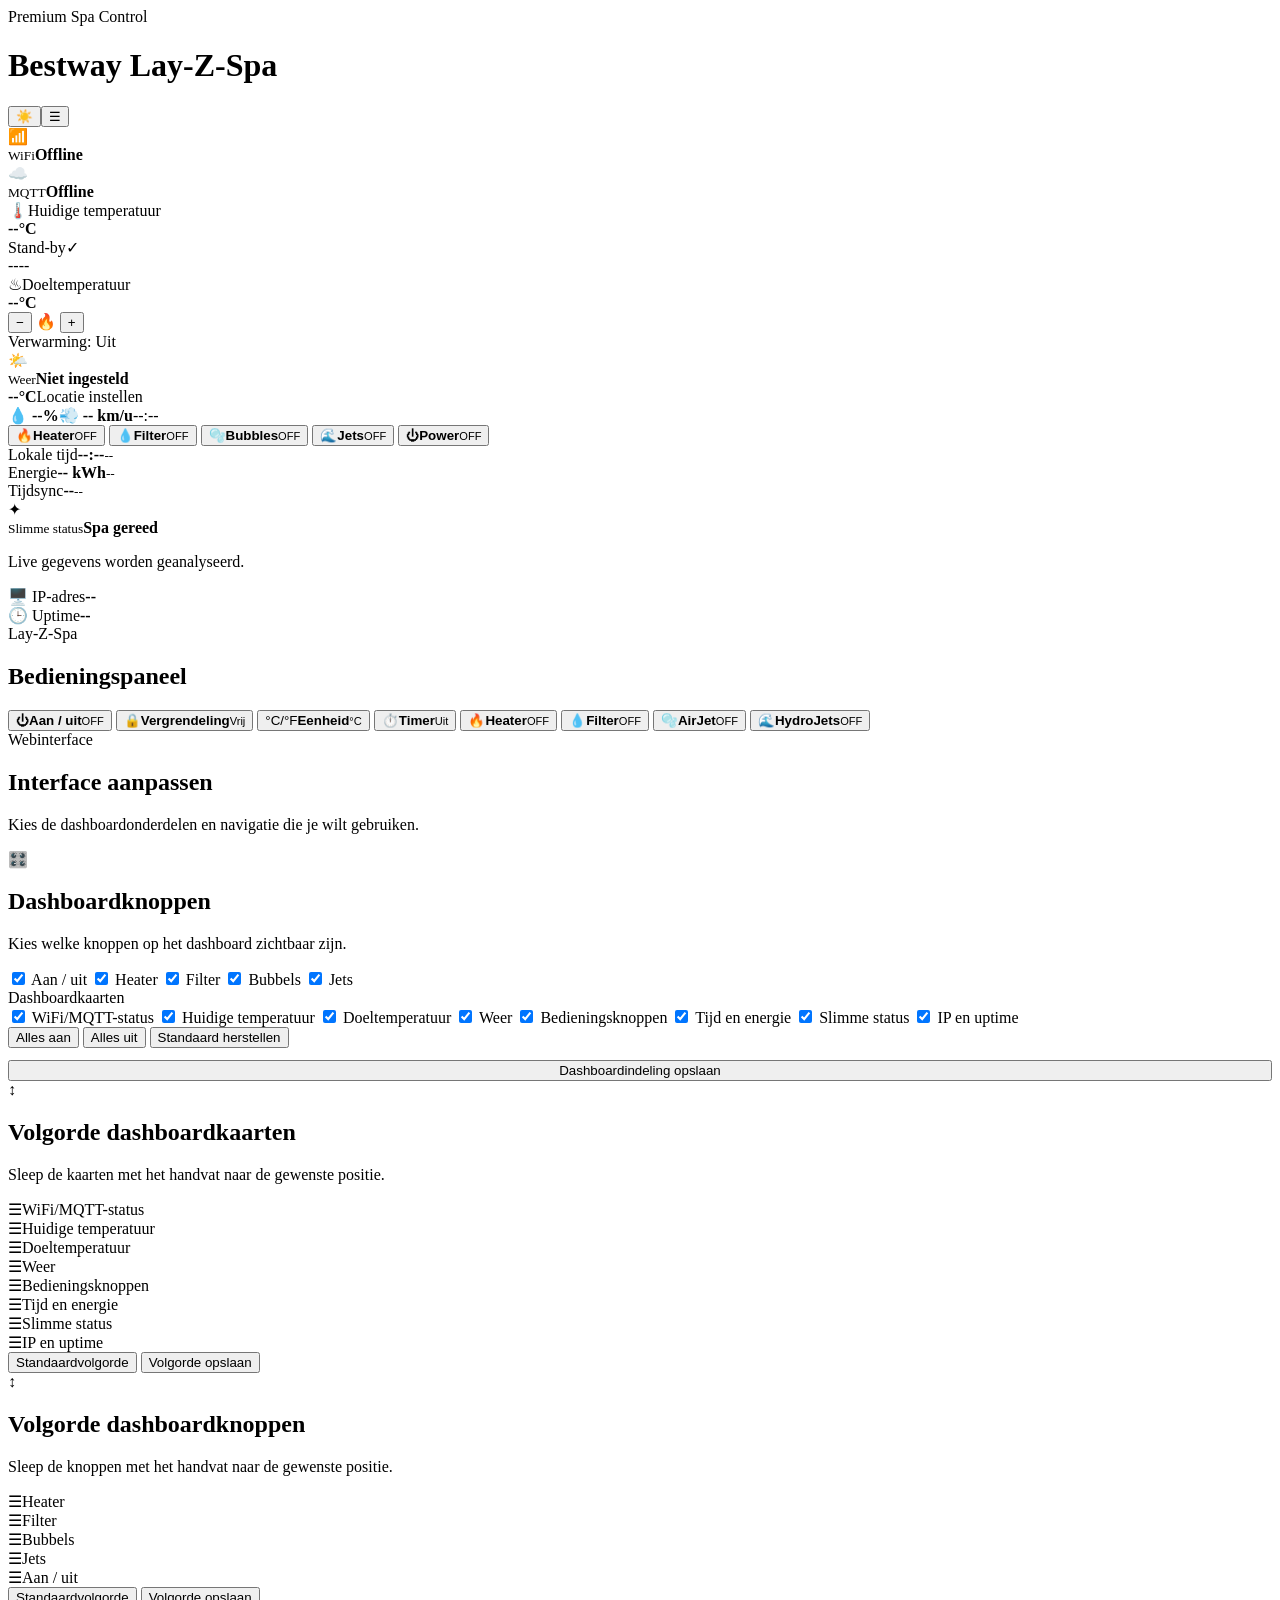
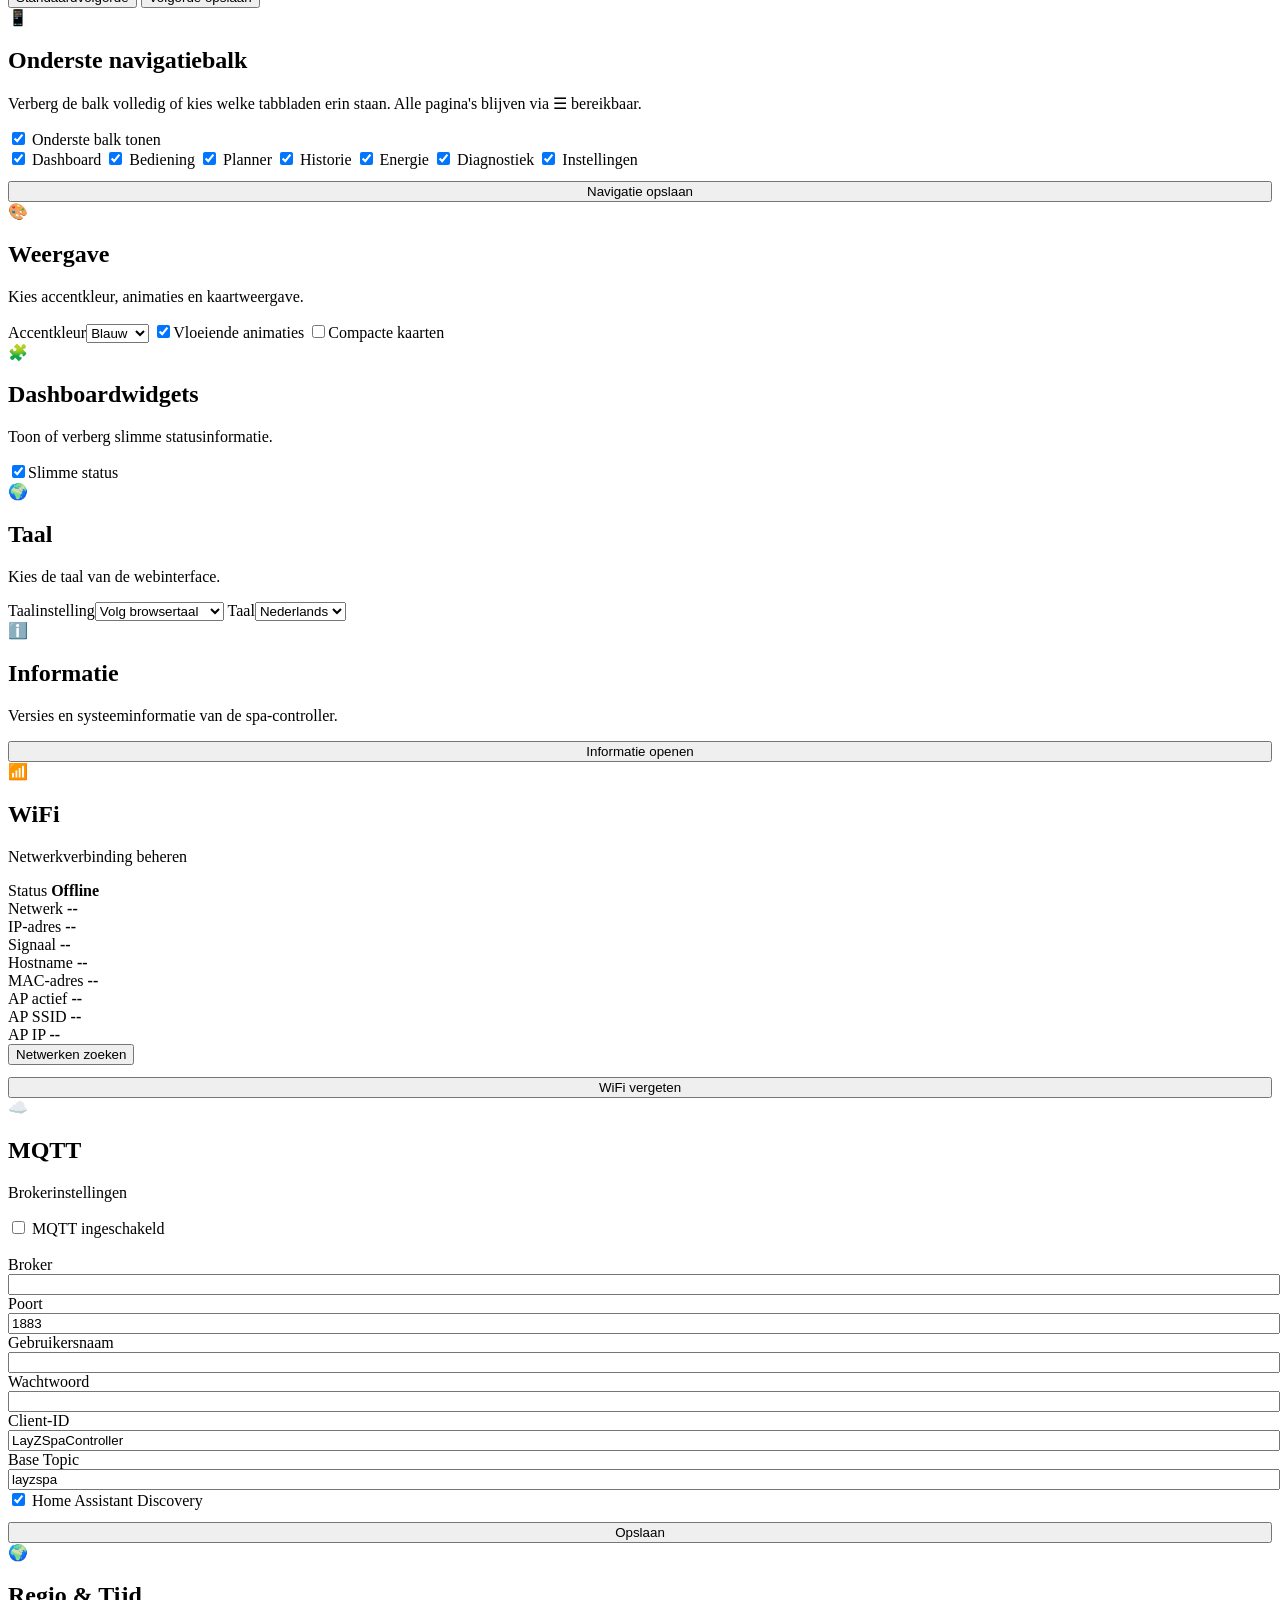
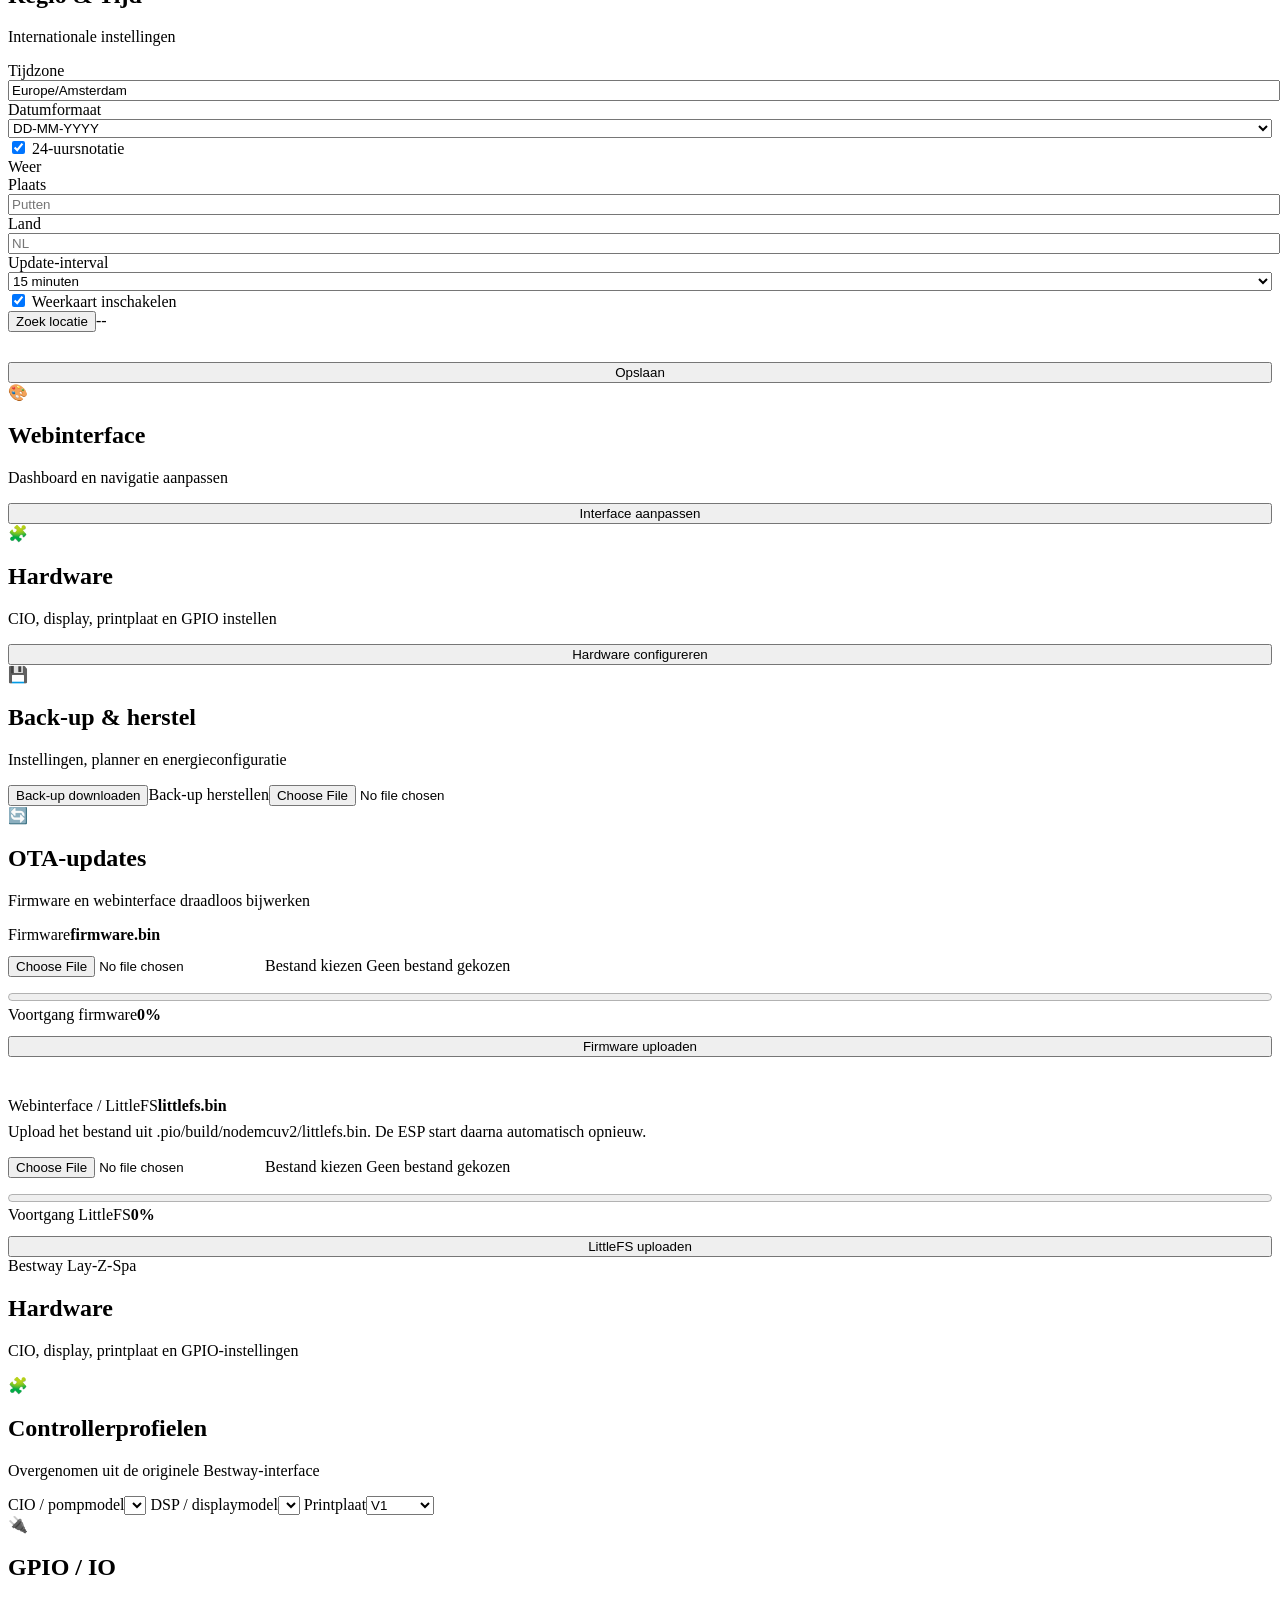
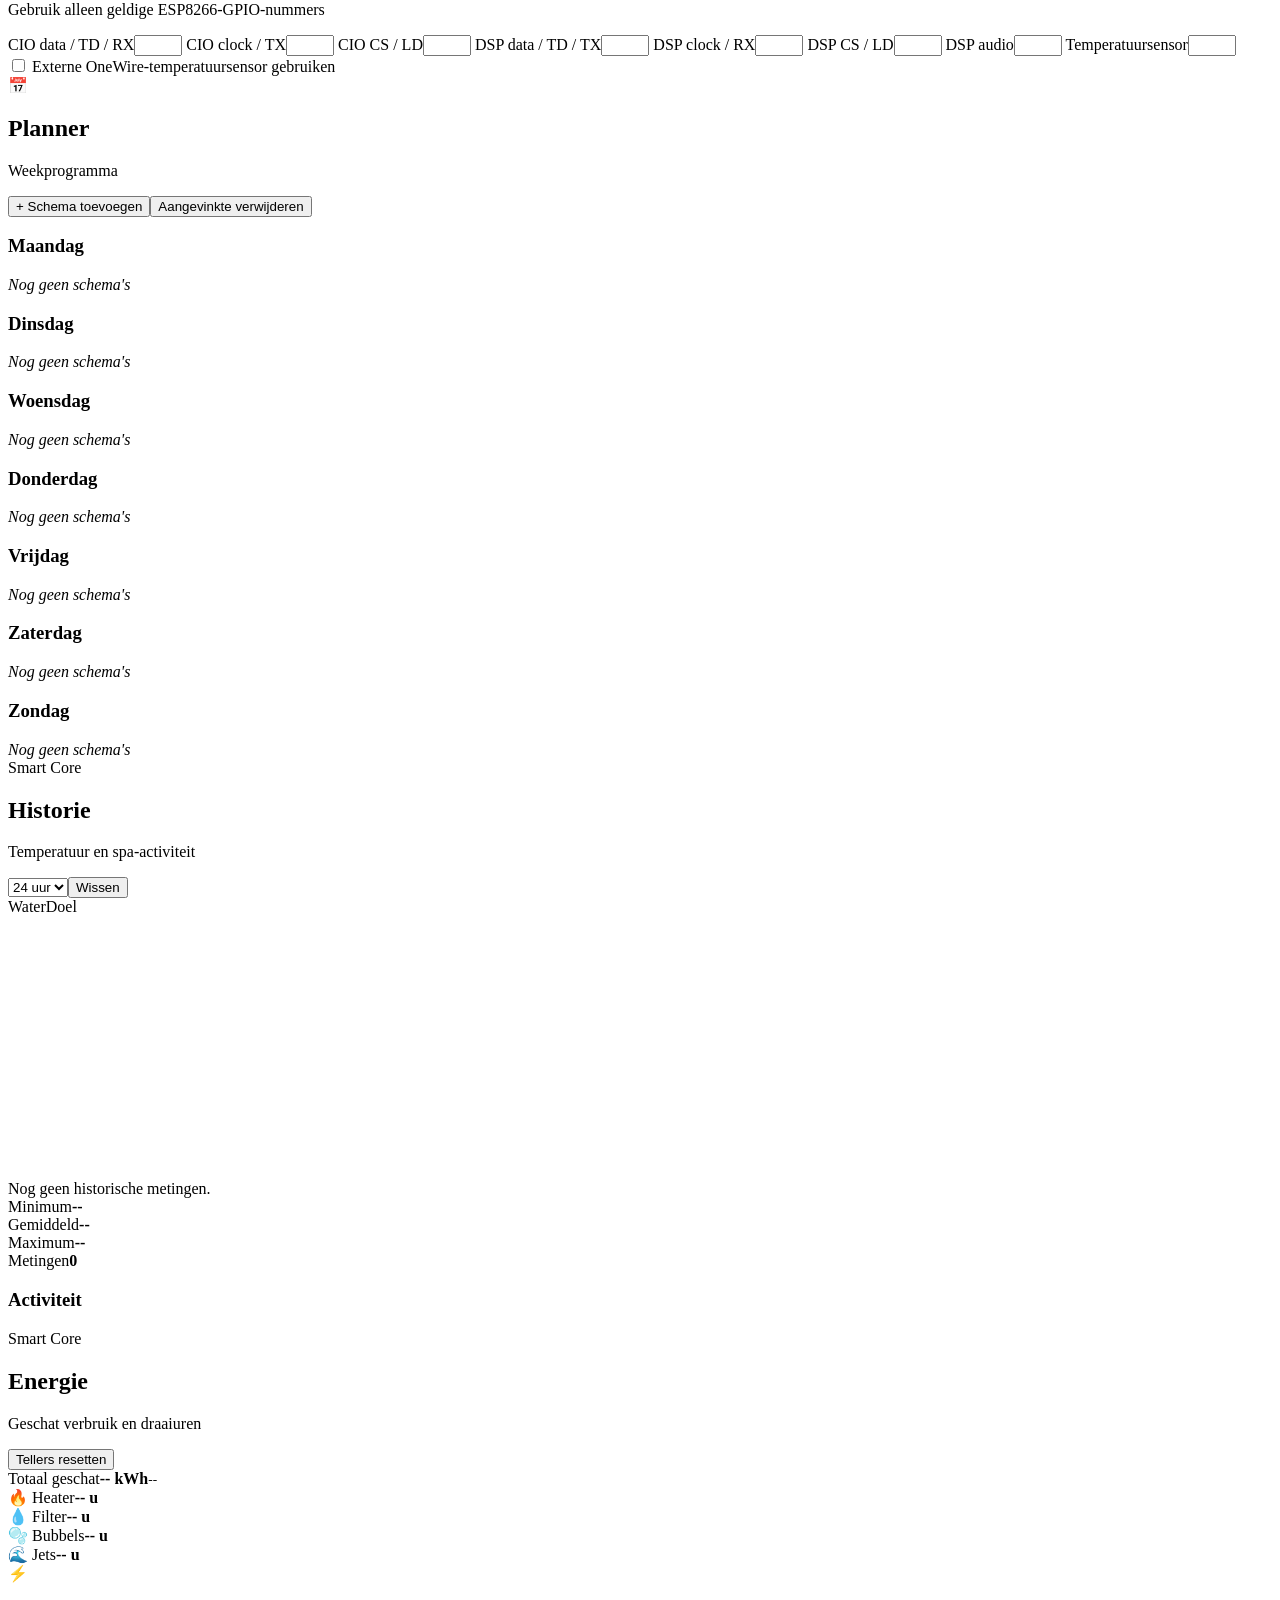
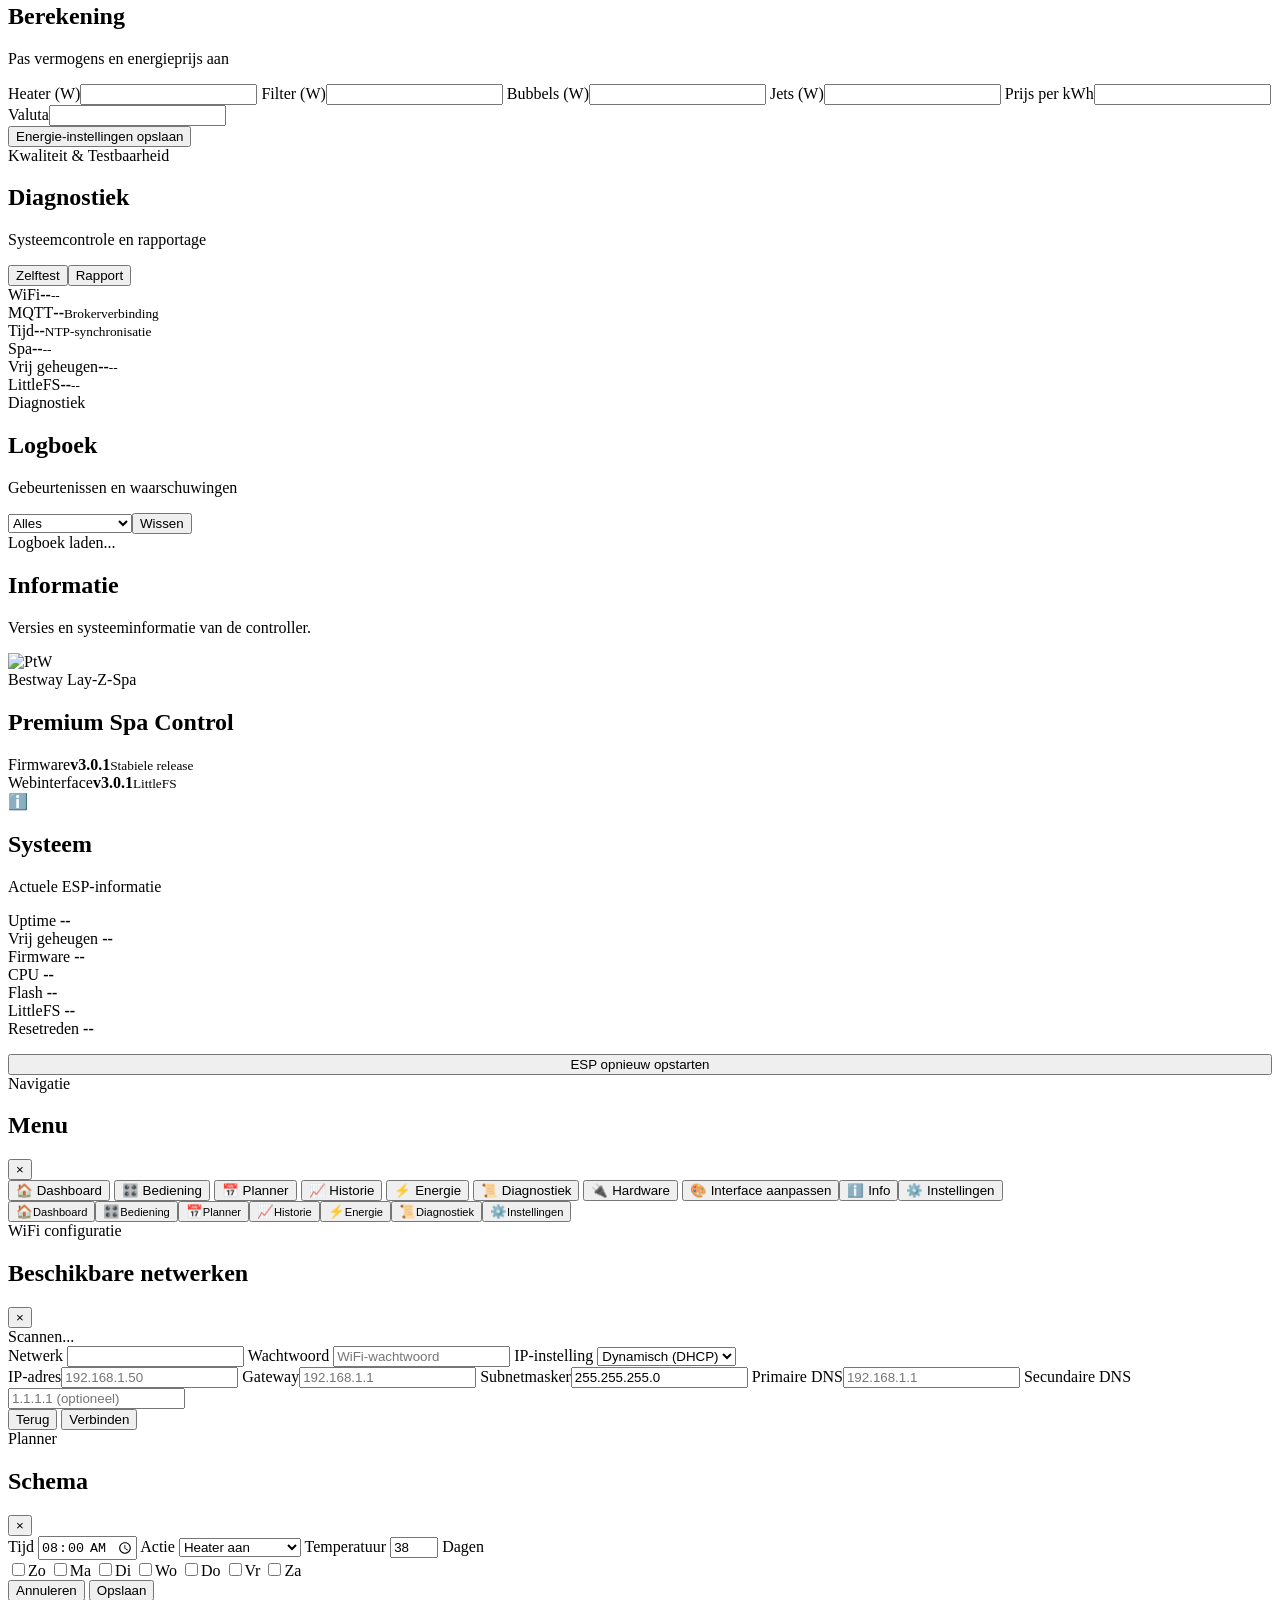
==== commit 2a57c8f1: "Revert "Release Spa Control v3.2.0 Final" This reverts commit f43d89c841b9a2306573ef49a7b6b14b29ef81" ====
--- a/data/index.html
+++ b/data/index.html
@@ -2,14 +2,14 @@
 
 <html lang="nl">
 <head>
-<meta content="3.2.0" name="app-version"/>
+<meta content="3.0.1" name="app-version"/>
 <meta charset="utf-8"/>
 <meta content="width=device-width, initial-scale=1.0" name="viewport"/>
 <title>Spa Control</title>
-<link href="/css/app.css?v=3215" rel="stylesheet"/>
-<link href="/manifest.json?v=3203" rel="manifest"/>
-<link href="/icons/favicon-32.png?v=3203" rel="icon" sizes="32x32" type="image/png"/>
-<link href="/icons/apple-touch-icon.png?v=3203" rel="apple-touch-icon" sizes="180x180"/>
+<link href="/css/app.css?v=3001" rel="stylesheet"/>
+<link href="/manifest.json?v=3001" rel="manifest"/>
+<link href="/icons/favicon-32.png?v=3001" rel="icon" sizes="32x32" type="image/png"/>
+<link href="/icons/apple-touch-icon.png?v=3001" rel="apple-touch-icon" sizes="180x180"/>
 <meta content="Spa Control" name="apple-mobile-web-app-title"/>
 <meta content="yes" name="apple-mobile-web-app-capable"/>
 <meta content="#050b14" name="theme-color"/>
@@ -37,8 +37,8 @@
 <article class="temperature-dashboard-card current-temperature-card" data-dashboard-card="currentTemperature" id="currentTemperatureCard">
 <div class="temperature-card-heading"><span class="temperature-card-icon">🌡️</span><span data-i18n="Huidige temperatuur">Huidige temperatuur</span></div>
 <strong class="temperature-card-value"><span id="temperature">--</span><span class="unit">°C</span></strong>
-<div class="temperature-card-status current-status" id="spaMode"><span>Stand-by</span><span aria-hidden="true" class="status-check">✓</span></div>
-<div aria-hidden="true" class="temperature-wave"><i></i><i></i><i></i></div>
+<div class="temperature-card-status current-status" id="spaMode"><span>Stand-by</span><span class="status-check" aria-hidden="true">✓</span></div>
+<div class="temperature-wave" aria-hidden="true"><i></i><i></i><i></i></div>
 <span class="visually-hidden" id="tempSmall">--</span><span class="visually-hidden" id="target">--</span>
 </article>
 <article class="temperature-dashboard-card target-temperature-card" data-dashboard-card="targetTemperature" id="targetTemperatureCard">
@@ -46,16 +46,16 @@
 <strong class="temperature-card-value"><span id="targetBig">--</span><span class="unit">°C</span></strong>
 <div class="temperature-card-controls">
 <button aria-label="Doeltemperatuur verlagen" onclick="setTarget(-1)">−</button>
-<span aria-hidden="true" class="heater-control-icon">🔥</span>
+<span class="heater-control-icon" aria-hidden="true">🔥</span>
 <button aria-label="Doeltemperatuur verhogen" onclick="setTarget(1)">+</button>
 </div>
 <div class="temperature-card-status target-status" id="targetHeatStatus">Verwarming: Uit</div>
-<div aria-hidden="true" class="temperature-wave"><i></i><i></i><i></i></div>
+<div class="temperature-wave" aria-hidden="true"><i></i><i></i><i></i></div>
 </article>
 <article class="weather-dashboard-card" data-dashboard-card="weather" id="weatherDashboardCard">
-<div class="weather-card-head"><span class="weather-card-icon" id="weatherIcon">🌤️</span><div><small data-i18n="Weer">Weer</small><strong id="weatherLocation">Niet ingesteld</strong></div></div>
-<div class="weather-card-main"><strong id="weatherTemperature">--°C</strong><span id="weatherDescription">Locatie instellen</span></div>
-<div class="weather-card-details"><span>💧 <b id="weatherRain">--%</b></span><span>💨 <b id="weatherWind">-- km/u</b></span><span id="weatherUpdated">--:--</span></div>
+  <div class="weather-card-head"><span class="weather-card-icon" id="weatherIcon">🌤️</span><div><small data-i18n="Weer">Weer</small><strong id="weatherLocation">Niet ingesteld</strong></div></div>
+  <div class="weather-card-main"><strong id="weatherTemperature">--°C</strong><span id="weatherDescription">Locatie instellen</span></div>
+  <div class="weather-card-details"><span>💧 <b id="weatherRain">--%</b></span><span>💨 <b id="weatherWind">-- km/u</b></span><span id="weatherUpdated">--:--</span></div>
 </article>
 <section class="premium-device-grid" data-dashboard-card="controls">
 <button class="premium-device heater" data-dashboard-button="heater" data-dashboard-button-order="heater" id="heater" onclick="toggleDevice('heater')">
@@ -100,16 +100,6 @@
 <button class="control-panel-button jets" id="controlJets" onclick="toggleDevice('jets')"><span>🌊</span><b>HydroJets</b><small>OFF</small></button>
 </section>
 </section>
-
-<section class="view full-width-view" id="maintenanceView">
-<section class="page-head"><div><span class="kicker">Spa verzorging</span><h2>Onderhoud</h2><p>Houd filteronderhoud en chloor eenvoudig bij.</p></div><div class="maintenance-overall" id="maintenanceOverall">Laden…</div></section>
-<div class="maintenance-alert hidden" id="maintenanceAlert"></div>
-<div class="maintenance-grid">
-<section class="maintenance-card" data-maintenance-card="filterReplace"><div class="maintenance-card-head"><span class="maintenance-icon">🧰</span><div><h3>Filter vervangen</h3><p>Vervang het filter volgens jouw interval.</p></div><span class="maintenance-badge">--</span></div><div class="maintenance-dates"><div><small>Laatst</small><strong data-role="last">Nog niet geregistreerd</strong></div><div><small>Volgende keer</small><strong data-role="next">--</strong></div></div><label class="maintenance-setting"><span>Ingeschakeld</span><span class="ui-switch"><input checked="" id="filterReplaceEnabled" type="checkbox"/><i></i></span></label><label class="maintenance-setting"><span>Interval in dagen</span><input id="filterReplaceDays" max="3650" min="1" type="number" value="30"/></label><button class="primary-action" onclick="markMaintenanceDone('filterReplace')">✓ Vandaag vervangen</button></section>
-<section class="maintenance-card" data-maintenance-card="filterClean"><div class="maintenance-card-head"><span class="maintenance-icon">🧼</span><div><h3>Filter schoongemaakt</h3><p>Registreer iedere schoonmaakbeurt.</p></div><span class="maintenance-badge">--</span></div><div class="maintenance-dates"><div><small>Laatst</small><strong data-role="last">Nog niet geregistreerd</strong></div><div><small>Volgende keer</small><strong data-role="next">--</strong></div></div><label class="maintenance-setting"><span>Ingeschakeld</span><span class="ui-switch"><input checked="" id="filterCleanEnabled" type="checkbox"/><i></i></span></label><label class="maintenance-setting"><span>Interval in dagen</span><input id="filterCleanDays" max="3650" min="1" type="number" value="7"/></label><button class="primary-action" onclick="markMaintenanceDone('filterClean')">✓ Vandaag schoongemaakt</button></section>
-<section class="maintenance-card" data-maintenance-card="chlorine"><div class="maintenance-card-head"><span class="maintenance-icon">🧪</span><div><h3>Chloor toegevoegd</h3><p>Houd bij wanneer het water behandeld is.</p></div><span class="maintenance-badge">--</span></div><div class="maintenance-dates"><div><small>Laatst</small><strong data-role="last">Nog niet geregistreerd</strong></div><div><small>Volgende keer</small><strong data-role="next">--</strong></div></div><label class="maintenance-setting"><span>Ingeschakeld</span><span class="ui-switch"><input checked="" id="chlorineEnabled" type="checkbox"/><i></i></span></label><label class="maintenance-setting"><span>Interval in dagen</span><input id="chlorineDays" max="3650" min="1" type="number" value="3"/></label><button class="primary-action" onclick="markMaintenanceDone('chlorine')">✓ Vandaag toegevoegd</button></section>
-</div><button class="primary-action maintenance-save" onclick="saveMaintenanceSettings()">💾 Onderhoudsinstellingen opslaan</button>
-</section>
 <section class="view" id="personalizationView">
 <section class="page-head"><div><span class="kicker">Webinterface</span><h2>Interface aanpassen</h2><p>Kies de dashboardonderdelen en navigatie die je wilt gebruiken.</p></div></section>
 <section class="settings-card">
@@ -173,22 +163,16 @@
 <section class="settings-card">
 <div class="settings-title"><span class="settings-icon">📱</span><div><h2>Onderste navigatiebalk</h2><p>Verberg de balk volledig of kies welke tabbladen erin staan. Alle pagina's blijven via ☰ bereikbaar.</p></div></div>
 <div class="dashboard-section-settings single-option"><label><input checked="" id="bottomNavEnabled" type="checkbox"/> Onderste balk tonen</label></div>
-<div class="dashboard-order-list navigation-order-list" id="navigationOrderList">
-<div class="dashboard-order-item navigation-order-item" data-nav-order="dashboard"><span class="drag-handle">☰</span><span class="navigation-order-icon">🏠</span><span class="navigation-order-name">Dashboard</span><label class="navigation-order-toggle"><input checked="" data-nav-setting="dashboard" type="checkbox"/><span>Zichtbaar</span></label></div>
-<div class="dashboard-order-item navigation-order-item" data-nav-order="control"><span class="drag-handle">☰</span><span class="navigation-order-icon">🎛️</span><span class="navigation-order-name">Bediening</span><label class="navigation-order-toggle"><input checked="" data-nav-setting="control" type="checkbox"/><span>Zichtbaar</span></label></div>
-<div class="dashboard-order-item navigation-order-item" data-nav-order="planner"><span class="drag-handle">☰</span><span class="navigation-order-icon">📅</span><span class="navigation-order-name">Planner</span><label class="navigation-order-toggle"><input checked="" data-nav-setting="planner" type="checkbox"/><span>Zichtbaar</span></label></div>
-<div class="dashboard-order-item navigation-order-item" data-nav-order="history"><span class="drag-handle">☰</span><span class="navigation-order-icon">📈</span><span class="navigation-order-name">Historie</span><label class="navigation-order-toggle"><input checked="" data-nav-setting="history" type="checkbox"/><span>Zichtbaar</span></label></div>
-<div class="dashboard-order-item navigation-order-item" data-nav-order="energy"><span class="drag-handle">☰</span><span class="navigation-order-icon">⚡</span><span class="navigation-order-name">Energie</span><label class="navigation-order-toggle"><input checked="" data-nav-setting="energy" type="checkbox"/><span>Zichtbaar</span></label></div>
-
-<div class="dashboard-order-item navigation-order-item" data-nav-order="logs"><span class="drag-handle">☰</span><span class="navigation-order-icon">📜</span><span class="navigation-order-name">Diagnostiek</span><label class="navigation-order-toggle"><input checked="" data-nav-setting="logs" type="checkbox"/><span>Zichtbaar</span></label></div>
-<div class="dashboard-order-item navigation-order-item" data-nav-order="maintenance"><span class="drag-handle">☰</span><span class="navigation-order-icon">🧰</span><span class="navigation-order-name">Onderhoud</span><label class="navigation-order-toggle"><input checked="" data-nav-setting="maintenance" type="checkbox"/><span>Zichtbaar</span></label></div>
-<div class="dashboard-order-item navigation-order-item" data-nav-order="settings"><span class="drag-handle">☰</span><span class="navigation-order-icon">⚙️</span><span class="navigation-order-name">Instellingen</span><label class="navigation-order-toggle"><input checked="" data-nav-setting="settings" type="checkbox"/><span>Zichtbaar</span></label></div>
-<div class="dashboard-order-item navigation-order-item" data-nav-order="info"><span class="drag-handle">☰</span><span class="navigation-order-icon">ℹ️</span><span class="navigation-order-name">Info</span><label class="navigation-order-toggle"><input checked="" data-nav-setting="info" type="checkbox"/><span>Zichtbaar</span></label></div>
-</div>
-<div class="interface-actions dashboard-order-actions">
-<button class="secondary-action" onclick="resetNavigationOrder()">Standaardvolgorde</button>
-<button class="primary-action" onclick="saveNavigationSettings()">Navigatie opslaan</button>
-</div>
+<div class="dashboard-button-settings nav-visibility-settings">
+<label><input checked="" data-nav-setting="dashboard" type="checkbox"/> Dashboard</label>
+<label><input checked="" data-nav-setting="control" type="checkbox"/> Bediening</label>
+<label><input checked="" data-nav-setting="planner" type="checkbox"/> Planner</label>
+<label><input checked="" data-nav-setting="history" type="checkbox"/> Historie</label>
+<label><input checked="" data-nav-setting="energy" type="checkbox"/> Energie</label>
+<label><input checked="" data-nav-setting="logs" type="checkbox"/> Diagnostiek</label>
+<label><input checked="" data-nav-setting="settings" type="checkbox"/> Instellingen</label>
+</div>
+<button class="primary-action" onclick="saveNavigationSettings()" style="width:100%;margin-top:12px;">Navigatie opslaan</button>
 </section>
 <section class="settings-card">
 <div class="settings-title"><span class="settings-icon">🎨</span><div><h2 data-i18n="appearance">Weergave</h2><p data-i18n="appearanceHelp">Kies accentkleur, animaties en kaartweergave.</p></div></div>
@@ -200,7 +184,7 @@
 <div class="settings-title"><span class="settings-icon">🧩</span><div><h2 data-i18n="widgets">Dashboardwidgets</h2><p data-i18n="widgetsHelp">Toon of verberg slimme statusinformatie.</p></div></div>
 <label class="toggle-setting"><input checked="" id="smartInsightEnabled" onchange="saveWidgetSettings()" type="checkbox"/><span data-i18n="smartStatus">Slimme status</span></label>
 </section>
-</section><section class="view full-width-view" id="settingsView">
+</section><section class="view" id="settingsView">
 <section class="settings-card international-card">
 <div class="settings-title"><span class="settings-icon">🌍</span><div><h2 data-i18n="language">Taal</h2><p data-i18n="languageHelp">Kies de taal van de webinterface.</p></div></div>
 <label class="setting-field"><span data-i18n="languageMode">Taalinstelling</span><select id="languageMode" onchange="languageModeChanged()"><option data-i18n="followBrowser" value="browser">Volg browsertaal</option><option data-i18n="manualChoice" value="manual">Handmatig kiezen</option></select></label>
@@ -208,7 +192,7 @@
 </section>
 <section class="settings-card">
 <div class="settings-title"><span class="settings-icon">ℹ️</span><div><h2 data-i18n="Informatie">Informatie</h2><p data-i18n="Versies en systeeminformatie van de spa-controller.">Versies en systeeminformatie van de spa-controller.</p></div></div>
-<button class="primary-action" data-i18n="Informatie openen" onclick="showView('info')" style="width:100%">Informatie openen</button>
+<button class="primary-action" onclick="showView('info')" style="width:100%" data-i18n="Informatie openen">Informatie openen</button>
 </section>
 <section class="settings-card">
 <div class="settings-title">
@@ -261,70 +245,24 @@
     WiFi vergeten
 </button>
 </section>
-<section class="settings-card mqtt-settings-card settings-wide-card">
-<div class="settings-title mqtt-settings-title">
+<section class="settings-card">
+<div class="settings-title">
 <span class="settings-icon">☁️</span>
 <div>
 <h2>MQTT</h2>
-<p>Verbind Spa Control met Home Assistant of een andere MQTT-broker.</p>
-</div>
-</div><button aria-controls="mqttSettingsPanel" aria-expanded="false" class="mqtt-collapse-toggle" id="mqttSettingsToggle" onclick="toggleMqttSettings()" type="button"><span class="mqtt-collapse-icon">☁️</span><span class="mqtt-collapse-copy"><b>MQTT-instellingen</b><small>Broker, integratie en publicatietopics</small></span><span class="mqtt-collapse-chevron">⌄</span></button><div class="mqtt-settings-panel" hidden="" id="mqttSettingsPanel">
-<label class="mqtt-master-switch" for="mqttEnabled">
-<span>
-<strong>MQTT inschakelen</strong>
-<small>Publiceer spa-gegevens en ontvang opdrachten.</small>
-</span>
-<span class="ui-switch"><input id="mqttEnabled" type="checkbox"/><i></i></span>
-</label>
-<div class="mqtt-section-heading">
-<span>🔗</span>
-<div><strong>Brokerverbinding</strong><small>De gegevens van jouw MQTT-server.</small></div>
-</div>
-<div class="mqtt-form-grid">
-<label class="mqtt-field mqtt-field-wide">
-<span>Broker of IP-adres</span>
-<input autocomplete="off" id="mqttHost" placeholder="192.168.1.10" type="text"/>
-</label>
-<label class="mqtt-field">
-<span>Poort</span>
-<input id="mqttPort" inputmode="numeric" max="65535" min="1" type="number" value="1883"/>
-</label>
-<label class="mqtt-field">
-<span>Client-ID</span>
-<input autocomplete="off" id="mqttClientId" type="text" value="LayZSpaController"/>
-</label>
-<label class="mqtt-field">
-<span>Gebruikersnaam</span>
-<input autocomplete="username" id="mqttUser" type="text"/>
-</label>
-<label class="mqtt-field">
-<span>Wachtwoord</span>
-<input autocomplete="current-password" id="mqttPassword" placeholder="Ongewijzigd laten indien leeg" type="password"/>
-</label>
-</div>
-<div class="mqtt-section-heading">
-<span>📡</span>
-<div><strong>Topics en integratie</strong><small>Bepaal de basisnaam en automatische Home Assistant-koppeling.</small></div>
-</div>
-<div class="mqtt-form-grid">
-<label class="mqtt-field mqtt-field-wide">
-<span>Base Topic</span>
-<input autocomplete="off" id="mqttBaseTopic" placeholder="layzspa" type="text" value="layzspa"/>
-<small class="mqtt-field-help">Voorbeeld: <b>layzspa</b>/status</small>
-</label>
-</div>
-<label class="mqtt-option-card" for="mqttDiscovery">
-<span class="mqtt-option-icon">🏠</span>
-<span class="mqtt-option-copy">
-<strong>Home Assistant Discovery</strong>
-<small>Laat Home Assistant Spa Control automatisch herkennen.</small>
-</span>
-<span class="ui-switch"><input checked="" id="mqttDiscovery" type="checkbox"/><i></i></span>
-</label>
-<div class="mqtt-section-heading"><span>📤</span><div><strong>Publicaties</strong><small>Zet ieder topic aan of uit en pas de naam achter het Base Topic aan.</small></div></div><div class="mqtt-publication-grid"><label class="mqtt-publication-card" for="publishTemperature"><span class="mqtt-publication-head"><span class="mqtt-option-icon">🌡️</span><span><strong>Watertemperatuur</strong><small>Retained statusbericht.</small></span><span class="ui-switch"><input id="publishTemperature" type="checkbox"/><i></i></span></span><input aria-label="Topic Watertemperatuur" id="topicTemperature" type="text" value="temperature"/></label><label class="mqtt-publication-card" for="publishTarget"><span class="mqtt-publication-head"><span class="mqtt-option-icon">🎯</span><span><strong>Doeltemperatuur</strong><small>Retained statusbericht.</small></span><span class="ui-switch"><input id="publishTarget" type="checkbox"/><i></i></span></span><input aria-label="Topic Doeltemperatuur" id="topicTarget" type="text" value="target/state"/></label><label class="mqtt-publication-card" for="publishPower"><span class="mqtt-publication-head"><span class="mqtt-option-icon">⏻</span><span><strong>Spa aan/uit</strong><small>Retained statusbericht.</small></span><span class="ui-switch"><input id="publishPower" type="checkbox"/><i></i></span></span><input aria-label="Topic Spa aan/uit" id="topicPower" type="text" value="power/state"/></label><label class="mqtt-publication-card" for="publishHeater"><span class="mqtt-publication-head"><span class="mqtt-option-icon">🔥</span><span><strong>Heater ingeschakeld</strong><small>Retained statusbericht.</small></span><span class="ui-switch"><input id="publishHeater" type="checkbox"/><i></i></span></span><input aria-label="Topic Heater ingeschakeld" id="topicHeater" type="text" value="heater/state"/></label><label class="mqtt-publication-card" for="publishHeatingActive"><span class="mqtt-publication-head"><span class="mqtt-option-icon">♨️</span><span><strong>Daadwerkelijk verwarmen</strong><small>Retained statusbericht.</small></span><span class="ui-switch"><input id="publishHeatingActive" type="checkbox"/><i></i></span></span><input aria-label="Topic Daadwerkelijk verwarmen" id="topicHeatingActive" type="text" value="heater/active"/></label><label class="mqtt-publication-card" for="publishFilter"><span class="mqtt-publication-head"><span class="mqtt-option-icon">💧</span><span><strong>Filter</strong><small>Retained statusbericht.</small></span><span class="ui-switch"><input id="publishFilter" type="checkbox"/><i></i></span></span><input aria-label="Topic Filter" id="topicFilter" type="text" value="filter/state"/></label><label class="mqtt-publication-card" for="publishBubbles"><span class="mqtt-publication-head"><span class="mqtt-option-icon">🫧</span><span><strong>Bubbels</strong><small>Retained statusbericht.</small></span><span class="ui-switch"><input id="publishBubbles" type="checkbox"/><i></i></span></span><input aria-label="Topic Bubbels" id="topicBubbles" type="text" value="bubbles/state"/></label><label class="mqtt-publication-card" for="publishJets"><span class="mqtt-publication-head"><span class="mqtt-option-icon">🌊</span><span><strong>Jets</strong><small>Retained statusbericht.</small></span><span class="ui-switch"><input id="publishJets" type="checkbox"/><i></i></span></span><input aria-label="Topic Jets" id="topicJets" type="text" value="jets/state"/></label><label class="mqtt-publication-card" for="publishLocked"><span class="mqtt-publication-head"><span class="mqtt-option-icon">🔒</span><span><strong>Vergrendeling</strong><small>Retained statusbericht.</small></span><span class="ui-switch"><input id="publishLocked" type="checkbox"/><i></i></span></span><input aria-label="Topic Vergrendeling" id="topicLocked" type="text" value="lock/state"/></label><label class="mqtt-publication-card" for="publishConnected"><span class="mqtt-publication-head"><span class="mqtt-option-icon">🔗</span><span><strong>Spa verbonden</strong><small>Retained statusbericht.</small></span><span class="ui-switch"><input id="publishConnected" type="checkbox"/><i></i></span></span><input aria-label="Topic Spa verbonden" id="topicConnected" type="text" value="spa/connected"/></label><label class="mqtt-publication-card" for="publishReady"><span class="mqtt-publication-head"><span class="mqtt-option-icon">✅</span><span><strong>Spa gebruiksklaar</strong><small>Retained statusbericht.</small></span><span class="ui-switch"><input id="publishReady" type="checkbox"/><i></i></span></span><input aria-label="Topic Spa gebruiksklaar" id="topicReady" type="text" value="spa/ready"/></label><label class="mqtt-publication-card" for="publishRssi"><span class="mqtt-publication-head"><span class="mqtt-option-icon">📶</span><span><strong>WiFi-signaal</strong><small>Retained statusbericht.</small></span><span class="ui-switch"><input id="publishRssi" type="checkbox"/><i></i></span></span><input aria-label="Topic WiFi-signaal" id="topicRssi" type="text" value="system/rssi"/></label><label class="mqtt-publication-card" for="publishHeap"><span class="mqtt-publication-head"><span class="mqtt-option-icon">💾</span><span><strong>Vrij geheugen</strong><small>Retained statusbericht.</small></span><span class="ui-switch"><input id="publishHeap" type="checkbox"/><i></i></span></span><input aria-label="Topic Vrij geheugen" id="topicHeap" type="text" value="system/free_heap"/></label><label class="mqtt-publication-card" for="publishUptime"><span class="mqtt-publication-head"><span class="mqtt-option-icon">⏱️</span><span><strong>Uptime</strong><small>Retained statusbericht.</small></span><span class="ui-switch"><input id="publishUptime" type="checkbox"/><i></i></span></span><input aria-label="Topic Uptime" id="topicUptime" type="text" value="system/uptime"/></label><label class="mqtt-publication-card" for="publishFirmware"><span class="mqtt-publication-head"><span class="mqtt-option-icon">📦</span><span><strong>Firmwareversie</strong><small>Retained statusbericht.</small></span><span class="ui-switch"><input id="publishFirmware" type="checkbox"/><i></i></span></span><input aria-label="Topic Firmwareversie" id="topicFirmware" type="text" value="system/firmware"/></label><label class="mqtt-publication-card" for="publishIp"><span class="mqtt-publication-head"><span class="mqtt-option-icon">🌐</span><span><strong>IP-adres</strong><small>Retained statusbericht.</small></span><span class="ui-switch"><input id="publishIp" type="checkbox"/><i></i></span></span><input aria-label="Topic IP-adres" id="topicIp" type="text" value="system/ip"/></label><label class="mqtt-publication-card" for="publishJson"><span class="mqtt-publication-head"><span class="mqtt-option-icon">{ }</span><span><strong>Volledige JSON-status</strong><small>Retained statusbericht.</small></span><span class="ui-switch"><input id="publishJson" type="checkbox"/><i></i></span></span><input aria-label="Topic Volledige JSON-status" id="topicJson" type="text" value="state"/></label><label class="mqtt-publication-card" for="publishMaintenance"><span class="mqtt-publication-head"><span class="mqtt-option-icon">🧰</span><span><strong>Onderhoudsstatus</strong><small>Publiceert alle onderhoudsdatums, resterende dagen en meldstatus.</small></span><span class="ui-switch"><input id="publishMaintenance" type="checkbox"/><i></i></span></span><input aria-label="Topic Onderhoudsstatus" id="topicMaintenance" type="text" value="maintenance"/></label></div><button class="secondary-action mqtt-default-button" onclick="resetMqttPublicationDefaults()" type="button">Standaardtopics herstellen</button><button class="primary-action mqtt-save-button" onclick="saveMqttSettings()">
-<span>💾</span> MQTT-instellingen opslaan
-</button>
-</div></section>
+<p>Brokerinstellingen</p>
+</div>
+</div>
+<label><input id="mqttEnabled" type="checkbox"/> MQTT ingeschakeld</label><br/><br/>
+<label>Broker</label><input id="mqttHost" style="width:100%;" type="text"/>
+<label>Poort</label><input id="mqttPort" style="width:100%;" type="number" value="1883"/>
+<label>Gebruikersnaam</label><input id="mqttUser" style="width:100%;" type="text"/>
+<label>Wachtwoord</label><input id="mqttPassword" style="width:100%;" type="password"/>
+<label>Client-ID</label><input id="mqttClientId" style="width:100%;" type="text" value="LayZSpaController"/>
+<label>Base Topic</label><input id="mqttBaseTopic" style="width:100%;" type="text" value="layzspa"/>
+<label><input checked="" id="mqttDiscovery" type="checkbox"/> Home Assistant Discovery</label>
+<button class="primary-action" onclick="saveMqttSettings()" style="margin-top:12px;width:100%;">Opslaan</button>
+</section>
 <section class="settings-card">
 <div class="settings-title">
 <span class="settings-icon">🌍</span>
@@ -343,15 +281,15 @@
 </select>
 <label><input checked="" id="clock24" type="checkbox"/> 24-uursnotatie</label>
 <div class="weather-settings-block">
-<div class="settings-subtitle" data-i18n="Weer">Weer</div>
-<label data-i18n="Plaats">Plaats</label>
-<input id="weatherCity" placeholder="Putten" style="width:100%;" type="text"/>
-<label data-i18n="Land">Land</label>
-<input id="weatherCountry" maxlength="2" placeholder="NL" style="width:100%;text-transform:uppercase;" type="text"/>
-<label data-i18n="Update-interval">Update-interval</label>
-<select id="weatherInterval" style="width:100%;"><option data-i18n="15 minuten" value="15">15 minuten</option><option data-i18n="30 minuten" value="30">30 minuten</option><option data-i18n="60 minuten" value="60">60 minuten</option></select>
-<label><input checked="" id="weatherEnabled" type="checkbox"/> <span data-i18n="Weerkaart inschakelen">Weerkaart inschakelen</span></label>
-<div class="weather-location-actions"><button class="secondary-action" data-i18n="Zoek locatie" onclick="searchWeatherLocation()" type="button">Zoek locatie</button><span id="weatherLocationResult">--</span></div>
+  <div class="settings-subtitle" data-i18n="Weer">Weer</div>
+  <label data-i18n="Plaats">Plaats</label>
+  <input id="weatherCity" style="width:100%;" type="text" placeholder="Putten"/>
+  <label data-i18n="Land">Land</label>
+  <input id="weatherCountry" maxlength="2" style="width:100%;text-transform:uppercase;" type="text" placeholder="NL"/>
+  <label data-i18n="Update-interval">Update-interval</label>
+  <select id="weatherInterval" style="width:100%;"><option data-i18n="15 minuten" value="15">15 minuten</option><option data-i18n="30 minuten" value="30">30 minuten</option><option data-i18n="60 minuten" value="60">60 minuten</option></select>
+  <label><input checked="" id="weatherEnabled" type="checkbox"/> <span data-i18n="Weerkaart inschakelen">Weerkaart inschakelen</span></label>
+  <div class="weather-location-actions"><button class="secondary-action" onclick="searchWeatherLocation()" type="button" data-i18n="Zoek locatie">Zoek locatie</button><span id="weatherLocationResult">--</span></div>
 </div>
 <br/>
 <button class="primary-action" onclick="saveRegionalSettings()" style="margin-top:12px;width:100%;">
@@ -359,7 +297,7 @@
 </button>
 </section>
 <section class="settings-card"><div class="settings-title"><span class="settings-icon">🎨</span><div><h2>Webinterface</h2><p>Dashboard en navigatie aanpassen</p></div></div><button class="primary-action" onclick="showView('personalization')" style="width:100%;">Interface aanpassen</button></section><section class="settings-card"><div class="settings-title"><span class="settings-icon">🧩</span><div><h2>Hardware</h2><p>CIO, display, printplaat en GPIO instellen</p></div></div><button class="primary-action" onclick="showView('hardware')" style="width:100%;">Hardware configureren</button></section>
-<section class="settings-card backup-card"><div class="settings-title"><span class="settings-icon">💾</span><div><h2>Back-up &amp; herstel</h2><p>Alle instellingen, onderhoud, planner, energie en interface</p></div></div><div class="toolbar"><button class="primary-action" onclick="exportBackup()">Back-up downloaden</button><label class="secondary-action file-button">Back-up herstellen<input accept="application/json,.json" id="backupFile" onchange="importBackup(event)" type="file"/></label></div></section>
+<section class="settings-card backup-card"><div class="settings-title"><span class="settings-icon">💾</span><div><h2>Back-up &amp; herstel</h2><p>Instellingen, planner en energieconfiguratie</p></div></div><div class="toolbar"><button class="primary-action" onclick="exportBackup()">Back-up downloaden</button><label class="secondary-action file-button">Back-up herstellen<input accept="application/json,.json" id="backupFile" onchange="importBackup(event)" type="file"/></label></div></section>
 <section class="settings-card">
 <div class="settings-title">
 <span class="settings-icon">🔄</span>
@@ -389,6 +327,7 @@
 <div class="settings-row"><span>Voortgang LittleFS</span><b id="fsOtaPercent">0%</b></div>
 <button class="primary-action" onclick="startFilesystemUpload()" style="margin-top:12px;width:100%;">LittleFS uploaden</button>
 </section>
+
 </section>
 <section class="view" id="hardwareView">
 <section class="page-head"><div><span class="kicker">Bestway Lay-Z-Spa</span><h2>Hardware</h2><p>CIO, display, printplaat en GPIO-instellingen</p></div></section>
@@ -412,11 +351,8 @@
 </div>
 <label class="toggle-line"><input id="hwTempSensor" type="checkbox"/> Externe OneWire-temperatuursensor gebruiken</label>
 </section>
-<section class="settings-card">
-<button class="primary-action" onclick="saveHardwareSettings()" style="width:100%;" type="button">Hardware opslaan</button>
-<p class="hint">Nieuwe hardware-instellingen worden na een herstart actief.</p>
-</section>
-</section>
+</section>
+
 <section class="view" id="plannerView"><section class="settings-card"><div class="settings-title"><span class="settings-icon">📅</span><div><h2>Planner</h2><p>Weekprogramma</p></div></div><div class="planner-actions"><button class="primary-action" onclick="openScheduleModal()">+ Schema toevoegen</button><button class="secondary-action" onclick="deleteSelectedSchedules()">Aangevinkte verwijderen</button></div><div id="plannerGrid"><div class="settings-card"><h3>Maandag</h3><div class="schedule-list" id="day-maandag"><em>Nog geen schema's</em></div></div><div class="settings-card"><h3>Dinsdag</h3><div class="schedule-list" id="day-dinsdag"><em>Nog geen schema's</em></div></div><div class="settings-card"><h3>Woensdag</h3><div class="schedule-list" id="day-woensdag"><em>Nog geen schema's</em></div></div><div class="settings-card"><h3>Donderdag</h3><div class="schedule-list" id="day-donderdag"><em>Nog geen schema's</em></div></div><div class="settings-card"><h3>Vrijdag</h3><div class="schedule-list" id="day-vrijdag"><em>Nog geen schema's</em></div></div><div class="settings-card"><h3>Zaterdag</h3><div class="schedule-list" id="day-zaterdag"><em>Nog geen schema's</em></div></div><div class="settings-card"><h3>Zondag</h3><div class="schedule-list" id="day-zondag"><em>Nog geen schema's</em></div></div></div></section></section>
 <section class="view" id="historyView">
 <section class="page-head">
@@ -467,13 +403,11 @@
 <article><span>Spa</span><strong id="diagSpa">--</strong><small id="diagSpaData">--</small></article>
 <article><span data-i18n="Vrij geheugen">Vrij geheugen</span><strong id="diagHeap">--</strong><small id="diagFragmentation">--</small></article>
 <article><span>LittleFS</span><strong id="diagFs">--</strong><small id="diagFsUsage">--</small></article>
+</section>
+<section class="page-head compact-head"><div><span class="kicker">Diagnostiek</span><h2>Logboek</h2><p>Gebeurtenissen en waarschuwingen</p></div><div class="toolbar"><select id="logFilter" onchange="renderLogs()"><option value="ALL">Alles</option><option value="INFO">Info</option><option value="WARN">Waarschuwingen</option><option value="ERROR">Fouten</option></select><button class="secondary-action compact" onclick="clearLogs()">Wissen</button></div></section>
+<section class="log-card"><div class="log-list" id="logList"><div class="empty-state">Logboek laden...</div></div></section>
+</section>
 
-<article><span>OTA</span><strong id="diagOta">--</strong><small id="diagOtaError">Geen fout gemeld</small></article>
-<article><span>MQTT reconnects</span><strong id="diagMqttReconnects">0</strong><small id="diagMqttError">Geen fout gemeld</small></article>
-</section>
-<section class="page-head compact-head"><div><span class="kicker">Diagnostiek</span><h2>Live logboek</h2><p>Gebeurtenissen en foutdetails via het netwerk</p></div><div class="toolbar"><label class="live-log-toggle"><input checked="" id="liveLogEnabled" onchange="updateLiveLogState()" type="checkbox"/><span>Live volgen</span></label><select id="logFilter" onchange="renderLogs()"><option value="ALL">Alles</option><option value="INFO">Info</option><option value="WARN">Waarschuwingen</option><option value="ERROR">Fouten</option></select><button class="secondary-action compact" onclick="loadLogs()">Verversen</button><button class="secondary-action compact" onclick="clearLogs()">Wissen</button></div></section>
-<section class="log-card"><div class="log-list" id="logList"><div class="empty-state">Logboek laden...</div></div></section>
-</section>
 <section class="view" id="infoView">
 <section class="page-head"><div><h2 data-i18n="Informatie">Informatie</h2><p data-i18n="Versies en systeeminformatie van de controller.">Versies en systeeminformatie van de controller.</p></div></section>
 <section class="info-identity-card">
@@ -481,8 +415,8 @@
 <div><span class="kicker">Bestway Lay-Z-Spa</span><h2 data-i18n="Premium Spa Control">Premium Spa Control</h2></div>
 </section>
 <section class="info-grid">
-<article><span data-i18n="Firmware">Firmware</span><strong>v3.2.0</strong><small>Final stable release</small></article>
-<article><span data-i18n="Webinterface">Webinterface</span><strong>v3.2.0</strong><small>LittleFS</small></article>
+<article><span data-i18n="Firmware">Firmware</span><strong>v3.0.1</strong><small data-i18n="Stabiele release">Stabiele release</small></article>
+<article><span data-i18n="Webinterface">Webinterface</span><strong>v3.0.1</strong><small>LittleFS</small></article>
 </section>
 <section class="settings-card">
 <div class="settings-title">
@@ -521,8 +455,8 @@
 <b id="settingsResetReason">--</b>
 </div>
 <button class="secondary-action" onclick="restartEsp()" style="margin-top:16px;width:100%;">
-<span data-i18n="ESP opnieuw opstarten">ESP opnieuw opstarten</span>
-</button>
+          <span data-i18n="ESP opnieuw opstarten">ESP opnieuw opstarten</span>
+        </button>
 </section>
 </section>
 <div class="app-menu-backdrop" id="appMenuBackdrop" onclick="closeAppMenu()"></div>
@@ -533,14 +467,12 @@
 <button onclick="openMenuView('control')">🎛️ <span>Bediening</span></button>
 <button onclick="openMenuView('planner')">📅 <span>Planner</span></button>
 <button onclick="openMenuView('history')">📈 <span>Historie</span></button>
-
 <button onclick="openMenuView('energy')">⚡ <span>Energie</span></button>
 <button onclick="openMenuView('logs')">📜 <span>Diagnostiek</span></button>
-<button onclick="openMenuView('maintenance')">🧰 <span>Onderhoud</span></button>
 <button onclick="openMenuView('hardware')">🔌 <span>Hardware</span></button>
 <button onclick="openMenuView('personalization')">🎨 <span>Interface aanpassen</span></button><button onclick="openMenuView('info')">ℹ️ <span>Info</span></button><button onclick="openMenuView('settings')">⚙️ <span>Instellingen</span></button>
 </div></aside>
-<nav class="bottom-nav" id="bottomNav"><button class="selected" id="navDashboard" onclick="showView('dashboard')"><span>🏠</span><small>Dashboard</small></button><button id="navControl" onclick="showView('control')"><span>🎛️</span><small>Bediening</small></button><button id="navPlanner" onclick="showView('planner')"><span>📅</span><small>Planner</small></button><button id="navHistory" onclick="showView('history')"><span>📈</span><small>Historie</small></button><button id="navEnergy" onclick="showView('energy')"><span>⚡</span><small>Energie</small></button><button id="navLogs" onclick="showView('logs')"><span>📜</span><small>Diagnostiek</small></button><button id="navMaintenance" onclick="showView('maintenance')"><span>🧰</span><small>Onderhoud</small></button><button id="navSettings" onclick="showView('settings')"><span>⚙️</span><small>Instellingen</small></button><button id="navInfo" onclick="showView('info')"><span>ℹ️</span><small>Info</small></button></nav>
+<nav class="bottom-nav" id="bottomNav"><button class="selected" id="navDashboard" onclick="showView('dashboard')"><span>🏠</span><small>Dashboard</small></button><button id="navControl" onclick="showView('control')"><span>🎛️</span><small>Bediening</small></button><button id="navPlanner" onclick="showView('planner')"><span>📅</span><small>Planner</small></button><button id="navHistory" onclick="showView('history')"><span>📈</span><small>Historie</small></button><button id="navEnergy" onclick="showView('energy')"><span>⚡</span><small>Energie</small></button><button id="navLogs" onclick="showView('logs')"><span>📜</span><small>Diagnostiek</small></button><button id="navSettings" onclick="showView('settings')"><span>⚙️</span><small>Instellingen</small></button></nav>
 </main>
 <div aria-hidden="true" class="modal-backdrop" id="wifiModal">
 <div class="modal">
@@ -621,6 +553,6 @@
 </div>
 </div>
 <div class="toast" id="toast"></div>
-<script src="/js/app.js?v=3218"></script>
+<script src="/js/app.js?v=3001"></script>
 </body>
 </html>
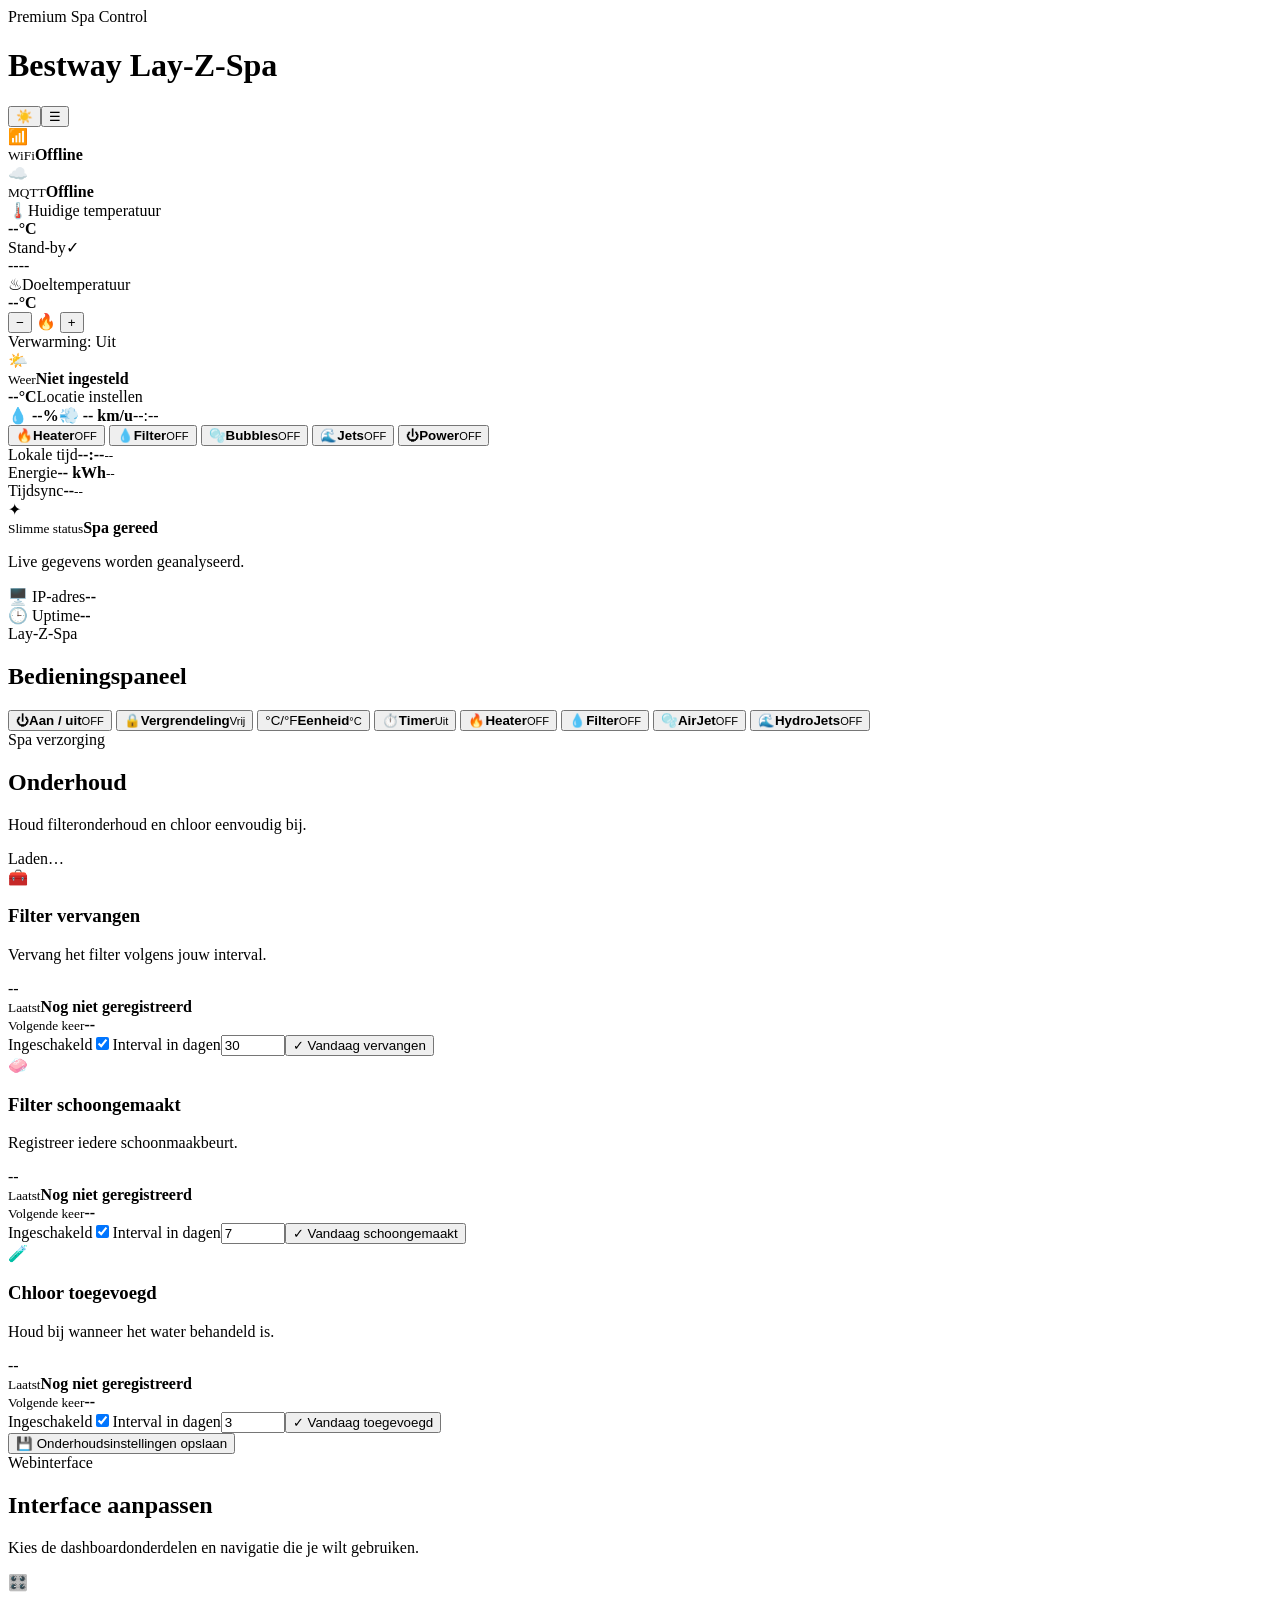
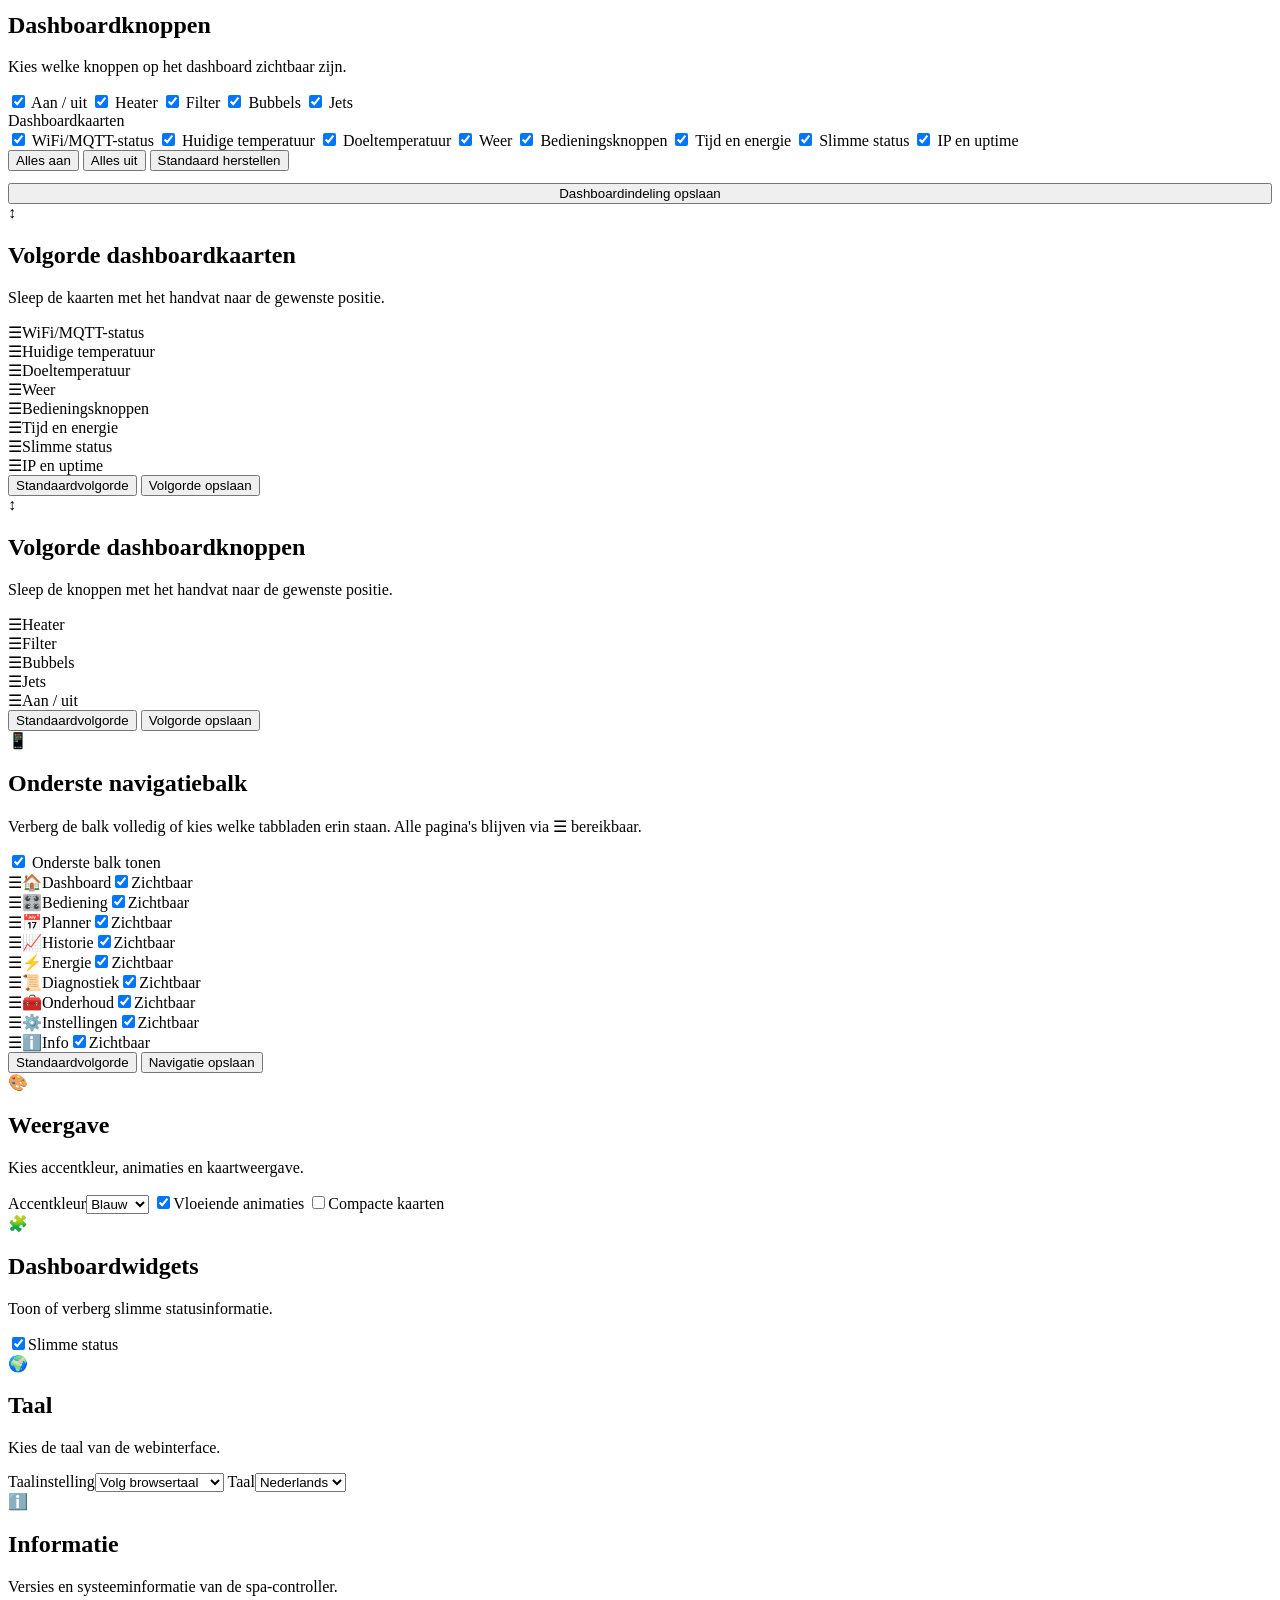
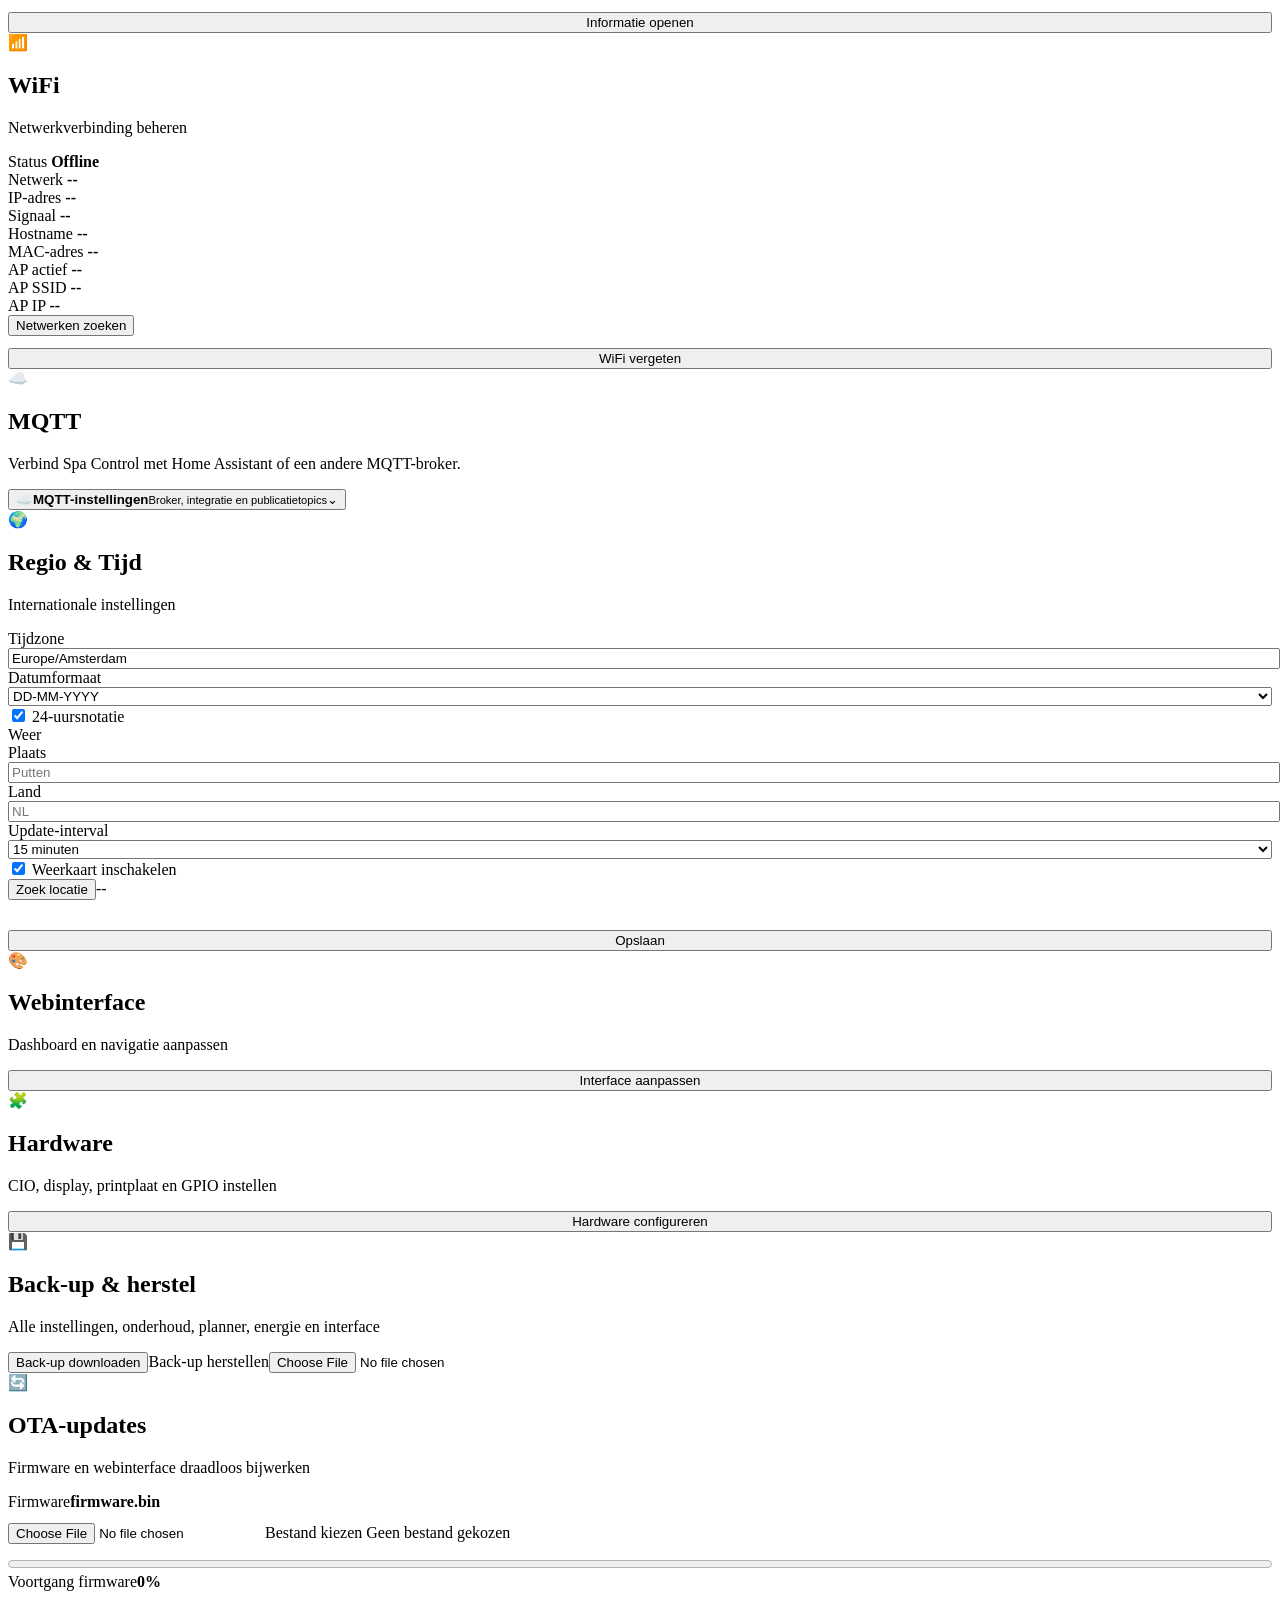
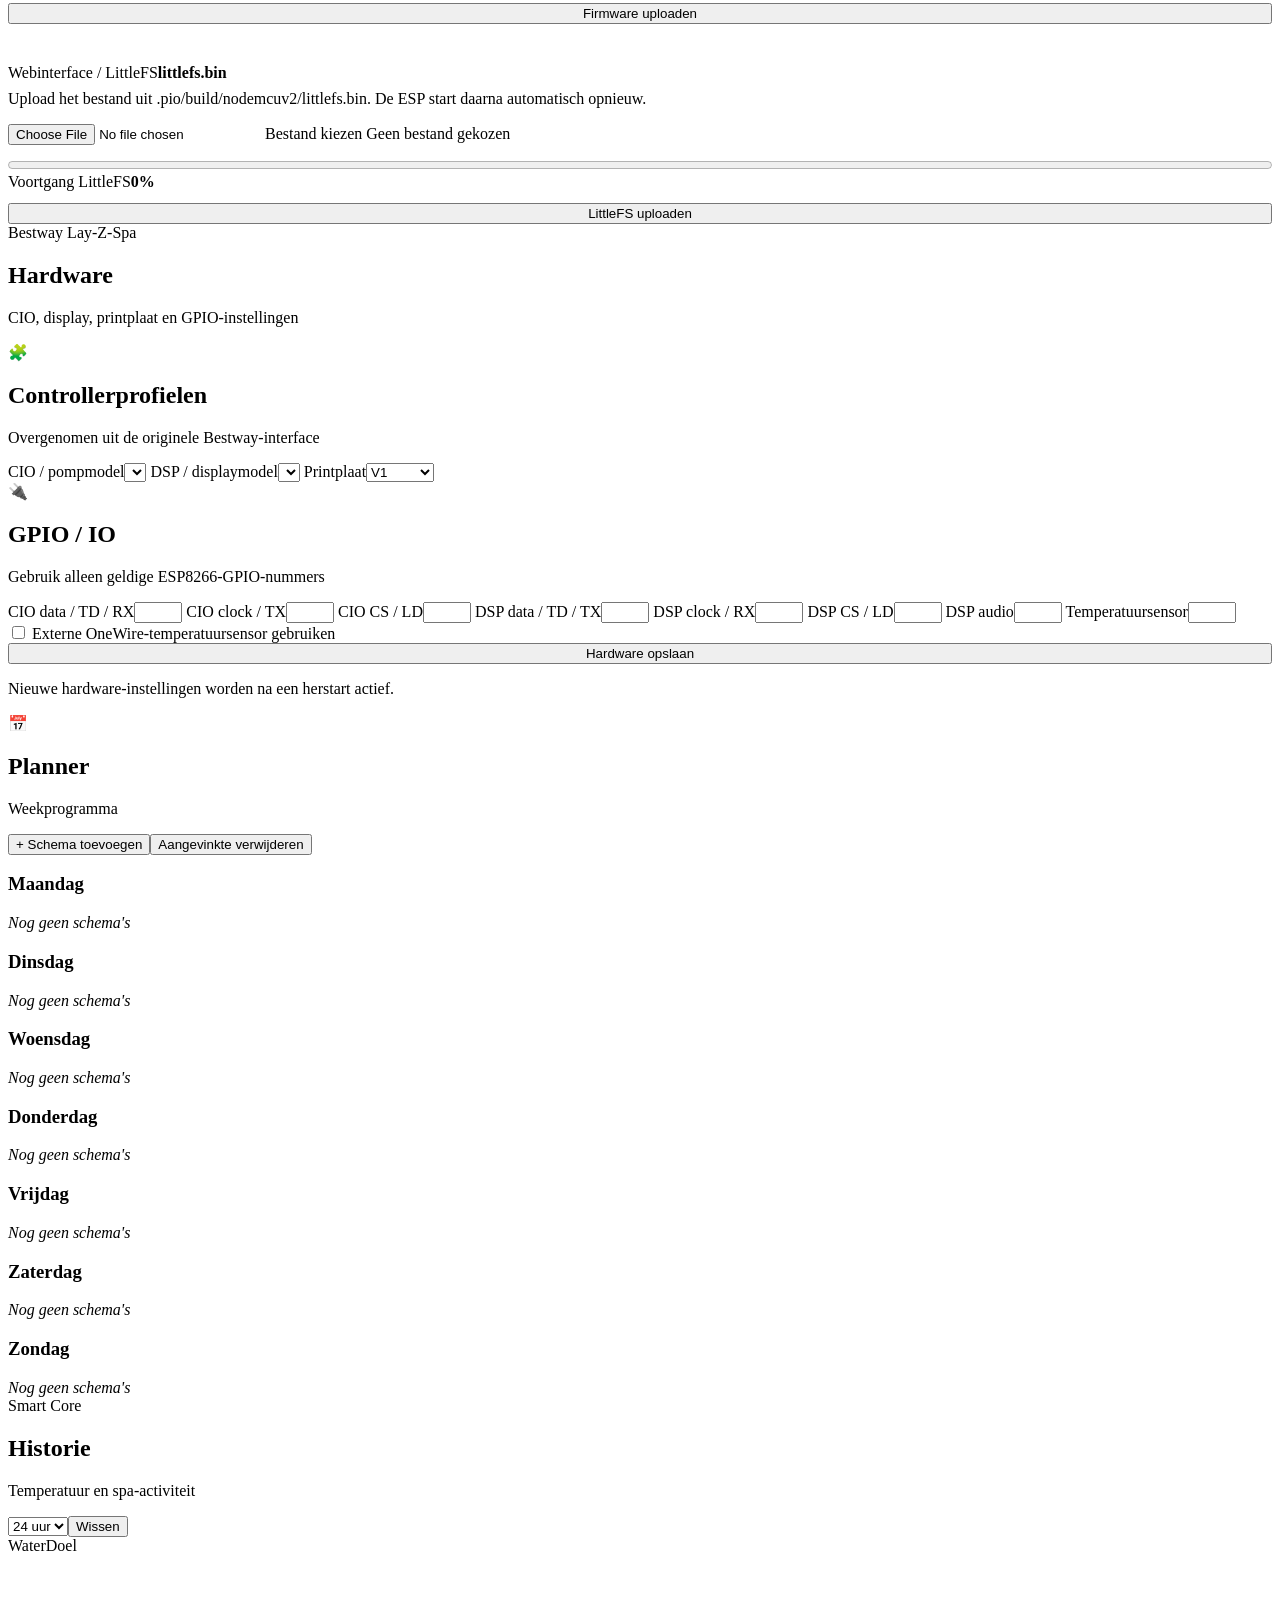
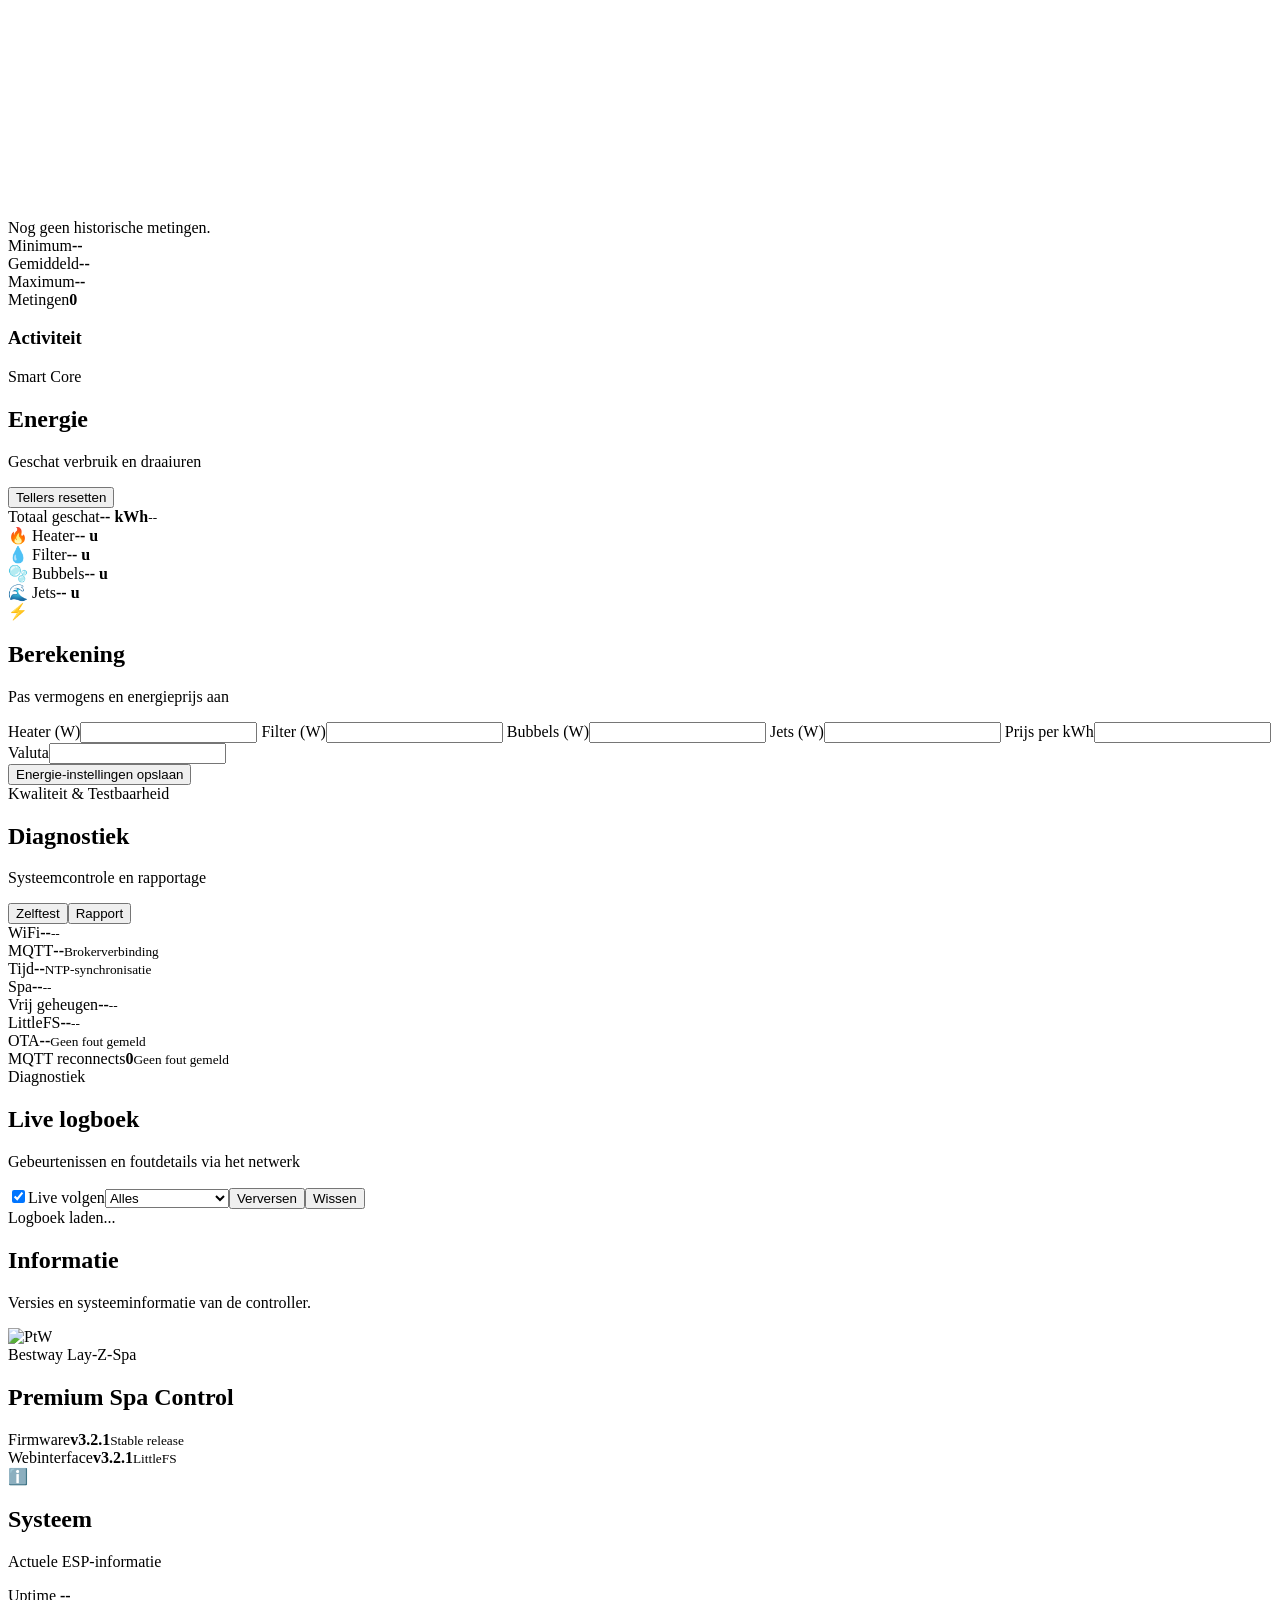
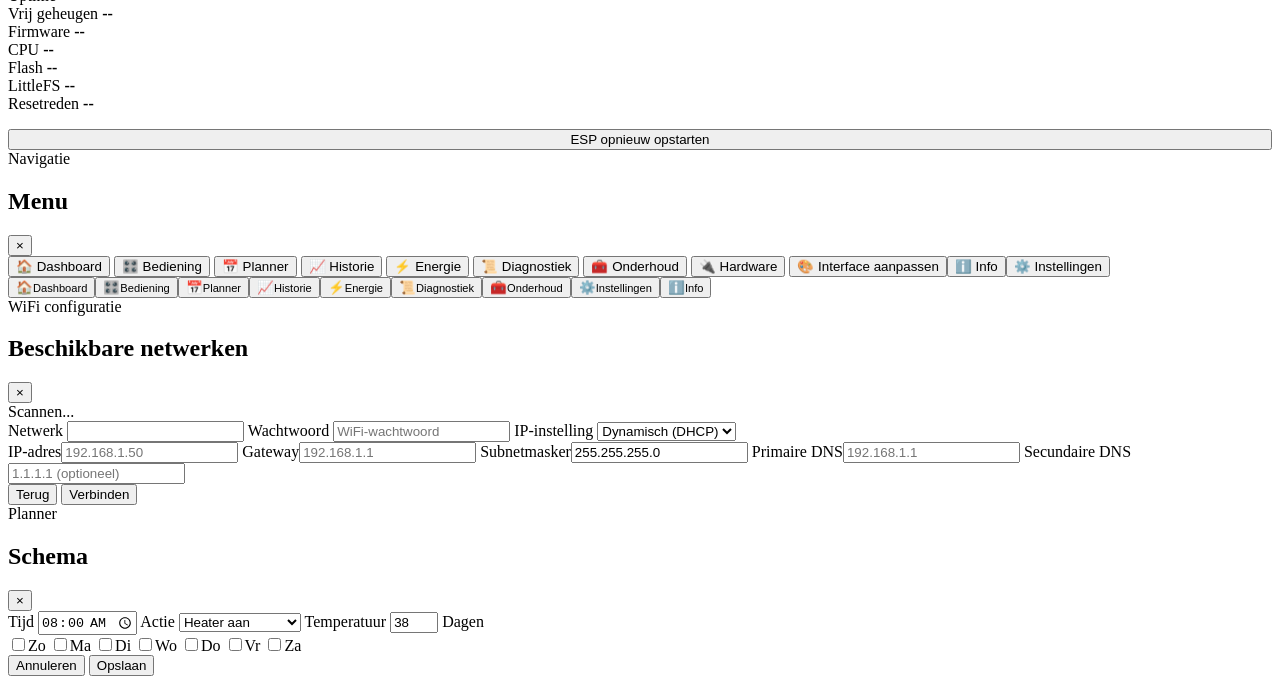
==== commit af0bad5f: "Release v3.2.1 Planner: opdrachten individueel per dag verwijderen + compiler warning cleanup" ====
--- a/data/index.html
+++ b/data/index.html
@@ -2,14 +2,14 @@
 
 <html lang="nl">
 <head>
-<meta content="3.0.1" name="app-version"/>
+<meta content="3.2.1" name="app-version"/>
 <meta charset="utf-8"/>
 <meta content="width=device-width, initial-scale=1.0" name="viewport"/>
 <title>Spa Control</title>
-<link href="/css/app.css?v=3001" rel="stylesheet"/>
-<link href="/manifest.json?v=3001" rel="manifest"/>
-<link href="/icons/favicon-32.png?v=3001" rel="icon" sizes="32x32" type="image/png"/>
-<link href="/icons/apple-touch-icon.png?v=3001" rel="apple-touch-icon" sizes="180x180"/>
+<link href="/css/app.css?v=3215" rel="stylesheet"/>
+<link href="/manifest.json?v=3203" rel="manifest"/>
+<link href="/icons/favicon-32.png?v=3203" rel="icon" sizes="32x32" type="image/png"/>
+<link href="/icons/apple-touch-icon.png?v=3203" rel="apple-touch-icon" sizes="180x180"/>
 <meta content="Spa Control" name="apple-mobile-web-app-title"/>
 <meta content="yes" name="apple-mobile-web-app-capable"/>
 <meta content="#050b14" name="theme-color"/>
@@ -37,8 +37,8 @@
 <article class="temperature-dashboard-card current-temperature-card" data-dashboard-card="currentTemperature" id="currentTemperatureCard">
 <div class="temperature-card-heading"><span class="temperature-card-icon">🌡️</span><span data-i18n="Huidige temperatuur">Huidige temperatuur</span></div>
 <strong class="temperature-card-value"><span id="temperature">--</span><span class="unit">°C</span></strong>
-<div class="temperature-card-status current-status" id="spaMode"><span>Stand-by</span><span class="status-check" aria-hidden="true">✓</span></div>
-<div class="temperature-wave" aria-hidden="true"><i></i><i></i><i></i></div>
+<div class="temperature-card-status current-status" id="spaMode"><span>Stand-by</span><span aria-hidden="true" class="status-check">✓</span></div>
+<div aria-hidden="true" class="temperature-wave"><i></i><i></i><i></i></div>
 <span class="visually-hidden" id="tempSmall">--</span><span class="visually-hidden" id="target">--</span>
 </article>
 <article class="temperature-dashboard-card target-temperature-card" data-dashboard-card="targetTemperature" id="targetTemperatureCard">
@@ -46,16 +46,16 @@
 <strong class="temperature-card-value"><span id="targetBig">--</span><span class="unit">°C</span></strong>
 <div class="temperature-card-controls">
 <button aria-label="Doeltemperatuur verlagen" onclick="setTarget(-1)">−</button>
-<span class="heater-control-icon" aria-hidden="true">🔥</span>
+<span aria-hidden="true" class="heater-control-icon">🔥</span>
 <button aria-label="Doeltemperatuur verhogen" onclick="setTarget(1)">+</button>
 </div>
 <div class="temperature-card-status target-status" id="targetHeatStatus">Verwarming: Uit</div>
-<div class="temperature-wave" aria-hidden="true"><i></i><i></i><i></i></div>
+<div aria-hidden="true" class="temperature-wave"><i></i><i></i><i></i></div>
 </article>
 <article class="weather-dashboard-card" data-dashboard-card="weather" id="weatherDashboardCard">
-  <div class="weather-card-head"><span class="weather-card-icon" id="weatherIcon">🌤️</span><div><small data-i18n="Weer">Weer</small><strong id="weatherLocation">Niet ingesteld</strong></div></div>
-  <div class="weather-card-main"><strong id="weatherTemperature">--°C</strong><span id="weatherDescription">Locatie instellen</span></div>
-  <div class="weather-card-details"><span>💧 <b id="weatherRain">--%</b></span><span>💨 <b id="weatherWind">-- km/u</b></span><span id="weatherUpdated">--:--</span></div>
+<div class="weather-card-head"><span class="weather-card-icon" id="weatherIcon">🌤️</span><div><small data-i18n="Weer">Weer</small><strong id="weatherLocation">Niet ingesteld</strong></div></div>
+<div class="weather-card-main"><strong id="weatherTemperature">--°C</strong><span id="weatherDescription">Locatie instellen</span></div>
+<div class="weather-card-details"><span>💧 <b id="weatherRain">--%</b></span><span>💨 <b id="weatherWind">-- km/u</b></span><span id="weatherUpdated">--:--</span></div>
 </article>
 <section class="premium-device-grid" data-dashboard-card="controls">
 <button class="premium-device heater" data-dashboard-button="heater" data-dashboard-button-order="heater" id="heater" onclick="toggleDevice('heater')">
@@ -100,6 +100,16 @@
 <button class="control-panel-button jets" id="controlJets" onclick="toggleDevice('jets')"><span>🌊</span><b>HydroJets</b><small>OFF</small></button>
 </section>
 </section>
+
+<section class="view full-width-view" id="maintenanceView">
+<section class="page-head"><div><span class="kicker">Spa verzorging</span><h2>Onderhoud</h2><p>Houd filteronderhoud en chloor eenvoudig bij.</p></div><div class="maintenance-overall" id="maintenanceOverall">Laden…</div></section>
+<div class="maintenance-alert hidden" id="maintenanceAlert"></div>
+<div class="maintenance-grid">
+<section class="maintenance-card" data-maintenance-card="filterReplace"><div class="maintenance-card-head"><span class="maintenance-icon">🧰</span><div><h3>Filter vervangen</h3><p>Vervang het filter volgens jouw interval.</p></div><span class="maintenance-badge">--</span></div><div class="maintenance-dates"><div><small>Laatst</small><strong data-role="last">Nog niet geregistreerd</strong></div><div><small>Volgende keer</small><strong data-role="next">--</strong></div></div><label class="maintenance-setting"><span>Ingeschakeld</span><span class="ui-switch"><input checked="" id="filterReplaceEnabled" type="checkbox"/><i></i></span></label><label class="maintenance-setting"><span>Interval in dagen</span><input id="filterReplaceDays" max="3650" min="1" type="number" value="30"/></label><button class="primary-action" onclick="markMaintenanceDone('filterReplace')">✓ Vandaag vervangen</button></section>
+<section class="maintenance-card" data-maintenance-card="filterClean"><div class="maintenance-card-head"><span class="maintenance-icon">🧼</span><div><h3>Filter schoongemaakt</h3><p>Registreer iedere schoonmaakbeurt.</p></div><span class="maintenance-badge">--</span></div><div class="maintenance-dates"><div><small>Laatst</small><strong data-role="last">Nog niet geregistreerd</strong></div><div><small>Volgende keer</small><strong data-role="next">--</strong></div></div><label class="maintenance-setting"><span>Ingeschakeld</span><span class="ui-switch"><input checked="" id="filterCleanEnabled" type="checkbox"/><i></i></span></label><label class="maintenance-setting"><span>Interval in dagen</span><input id="filterCleanDays" max="3650" min="1" type="number" value="7"/></label><button class="primary-action" onclick="markMaintenanceDone('filterClean')">✓ Vandaag schoongemaakt</button></section>
+<section class="maintenance-card" data-maintenance-card="chlorine"><div class="maintenance-card-head"><span class="maintenance-icon">🧪</span><div><h3>Chloor toegevoegd</h3><p>Houd bij wanneer het water behandeld is.</p></div><span class="maintenance-badge">--</span></div><div class="maintenance-dates"><div><small>Laatst</small><strong data-role="last">Nog niet geregistreerd</strong></div><div><small>Volgende keer</small><strong data-role="next">--</strong></div></div><label class="maintenance-setting"><span>Ingeschakeld</span><span class="ui-switch"><input checked="" id="chlorineEnabled" type="checkbox"/><i></i></span></label><label class="maintenance-setting"><span>Interval in dagen</span><input id="chlorineDays" max="3650" min="1" type="number" value="3"/></label><button class="primary-action" onclick="markMaintenanceDone('chlorine')">✓ Vandaag toegevoegd</button></section>
+</div><button class="primary-action maintenance-save" onclick="saveMaintenanceSettings()">💾 Onderhoudsinstellingen opslaan</button>
+</section>
 <section class="view" id="personalizationView">
 <section class="page-head"><div><span class="kicker">Webinterface</span><h2>Interface aanpassen</h2><p>Kies de dashboardonderdelen en navigatie die je wilt gebruiken.</p></div></section>
 <section class="settings-card">
@@ -163,16 +173,22 @@
 <section class="settings-card">
 <div class="settings-title"><span class="settings-icon">📱</span><div><h2>Onderste navigatiebalk</h2><p>Verberg de balk volledig of kies welke tabbladen erin staan. Alle pagina's blijven via ☰ bereikbaar.</p></div></div>
 <div class="dashboard-section-settings single-option"><label><input checked="" id="bottomNavEnabled" type="checkbox"/> Onderste balk tonen</label></div>
-<div class="dashboard-button-settings nav-visibility-settings">
-<label><input checked="" data-nav-setting="dashboard" type="checkbox"/> Dashboard</label>
-<label><input checked="" data-nav-setting="control" type="checkbox"/> Bediening</label>
-<label><input checked="" data-nav-setting="planner" type="checkbox"/> Planner</label>
-<label><input checked="" data-nav-setting="history" type="checkbox"/> Historie</label>
-<label><input checked="" data-nav-setting="energy" type="checkbox"/> Energie</label>
-<label><input checked="" data-nav-setting="logs" type="checkbox"/> Diagnostiek</label>
-<label><input checked="" data-nav-setting="settings" type="checkbox"/> Instellingen</label>
-</div>
-<button class="primary-action" onclick="saveNavigationSettings()" style="width:100%;margin-top:12px;">Navigatie opslaan</button>
+<div class="dashboard-order-list navigation-order-list" id="navigationOrderList">
+<div class="dashboard-order-item navigation-order-item" data-nav-order="dashboard"><span class="drag-handle">☰</span><span class="navigation-order-icon">🏠</span><span class="navigation-order-name">Dashboard</span><label class="navigation-order-toggle"><input checked="" data-nav-setting="dashboard" type="checkbox"/><span>Zichtbaar</span></label></div>
+<div class="dashboard-order-item navigation-order-item" data-nav-order="control"><span class="drag-handle">☰</span><span class="navigation-order-icon">🎛️</span><span class="navigation-order-name">Bediening</span><label class="navigation-order-toggle"><input checked="" data-nav-setting="control" type="checkbox"/><span>Zichtbaar</span></label></div>
+<div class="dashboard-order-item navigation-order-item" data-nav-order="planner"><span class="drag-handle">☰</span><span class="navigation-order-icon">📅</span><span class="navigation-order-name">Planner</span><label class="navigation-order-toggle"><input checked="" data-nav-setting="planner" type="checkbox"/><span>Zichtbaar</span></label></div>
+<div class="dashboard-order-item navigation-order-item" data-nav-order="history"><span class="drag-handle">☰</span><span class="navigation-order-icon">📈</span><span class="navigation-order-name">Historie</span><label class="navigation-order-toggle"><input checked="" data-nav-setting="history" type="checkbox"/><span>Zichtbaar</span></label></div>
+<div class="dashboard-order-item navigation-order-item" data-nav-order="energy"><span class="drag-handle">☰</span><span class="navigation-order-icon">⚡</span><span class="navigation-order-name">Energie</span><label class="navigation-order-toggle"><input checked="" data-nav-setting="energy" type="checkbox"/><span>Zichtbaar</span></label></div>
+
+<div class="dashboard-order-item navigation-order-item" data-nav-order="logs"><span class="drag-handle">☰</span><span class="navigation-order-icon">📜</span><span class="navigation-order-name">Diagnostiek</span><label class="navigation-order-toggle"><input checked="" data-nav-setting="logs" type="checkbox"/><span>Zichtbaar</span></label></div>
+<div class="dashboard-order-item navigation-order-item" data-nav-order="maintenance"><span class="drag-handle">☰</span><span class="navigation-order-icon">🧰</span><span class="navigation-order-name">Onderhoud</span><label class="navigation-order-toggle"><input checked="" data-nav-setting="maintenance" type="checkbox"/><span>Zichtbaar</span></label></div>
+<div class="dashboard-order-item navigation-order-item" data-nav-order="settings"><span class="drag-handle">☰</span><span class="navigation-order-icon">⚙️</span><span class="navigation-order-name">Instellingen</span><label class="navigation-order-toggle"><input checked="" data-nav-setting="settings" type="checkbox"/><span>Zichtbaar</span></label></div>
+<div class="dashboard-order-item navigation-order-item" data-nav-order="info"><span class="drag-handle">☰</span><span class="navigation-order-icon">ℹ️</span><span class="navigation-order-name">Info</span><label class="navigation-order-toggle"><input checked="" data-nav-setting="info" type="checkbox"/><span>Zichtbaar</span></label></div>
+</div>
+<div class="interface-actions dashboard-order-actions">
+<button class="secondary-action" onclick="resetNavigationOrder()">Standaardvolgorde</button>
+<button class="primary-action" onclick="saveNavigationSettings()">Navigatie opslaan</button>
+</div>
 </section>
 <section class="settings-card">
 <div class="settings-title"><span class="settings-icon">🎨</span><div><h2 data-i18n="appearance">Weergave</h2><p data-i18n="appearanceHelp">Kies accentkleur, animaties en kaartweergave.</p></div></div>
@@ -184,7 +200,7 @@
 <div class="settings-title"><span class="settings-icon">🧩</span><div><h2 data-i18n="widgets">Dashboardwidgets</h2><p data-i18n="widgetsHelp">Toon of verberg slimme statusinformatie.</p></div></div>
 <label class="toggle-setting"><input checked="" id="smartInsightEnabled" onchange="saveWidgetSettings()" type="checkbox"/><span data-i18n="smartStatus">Slimme status</span></label>
 </section>
-</section><section class="view" id="settingsView">
+</section><section class="view full-width-view" id="settingsView">
 <section class="settings-card international-card">
 <div class="settings-title"><span class="settings-icon">🌍</span><div><h2 data-i18n="language">Taal</h2><p data-i18n="languageHelp">Kies de taal van de webinterface.</p></div></div>
 <label class="setting-field"><span data-i18n="languageMode">Taalinstelling</span><select id="languageMode" onchange="languageModeChanged()"><option data-i18n="followBrowser" value="browser">Volg browsertaal</option><option data-i18n="manualChoice" value="manual">Handmatig kiezen</option></select></label>
@@ -192,7 +208,7 @@
 </section>
 <section class="settings-card">
 <div class="settings-title"><span class="settings-icon">ℹ️</span><div><h2 data-i18n="Informatie">Informatie</h2><p data-i18n="Versies en systeeminformatie van de spa-controller.">Versies en systeeminformatie van de spa-controller.</p></div></div>
-<button class="primary-action" onclick="showView('info')" style="width:100%" data-i18n="Informatie openen">Informatie openen</button>
+<button class="primary-action" data-i18n="Informatie openen" onclick="showView('info')" style="width:100%">Informatie openen</button>
 </section>
 <section class="settings-card">
 <div class="settings-title">
@@ -245,24 +261,70 @@
     WiFi vergeten
 </button>
 </section>
-<section class="settings-card">
-<div class="settings-title">
+<section class="settings-card mqtt-settings-card settings-wide-card">
+<div class="settings-title mqtt-settings-title">
 <span class="settings-icon">☁️</span>
 <div>
 <h2>MQTT</h2>
-<p>Brokerinstellingen</p>
-</div>
-</div>
-<label><input id="mqttEnabled" type="checkbox"/> MQTT ingeschakeld</label><br/><br/>
-<label>Broker</label><input id="mqttHost" style="width:100%;" type="text"/>
-<label>Poort</label><input id="mqttPort" style="width:100%;" type="number" value="1883"/>
-<label>Gebruikersnaam</label><input id="mqttUser" style="width:100%;" type="text"/>
-<label>Wachtwoord</label><input id="mqttPassword" style="width:100%;" type="password"/>
-<label>Client-ID</label><input id="mqttClientId" style="width:100%;" type="text" value="LayZSpaController"/>
-<label>Base Topic</label><input id="mqttBaseTopic" style="width:100%;" type="text" value="layzspa"/>
-<label><input checked="" id="mqttDiscovery" type="checkbox"/> Home Assistant Discovery</label>
-<button class="primary-action" onclick="saveMqttSettings()" style="margin-top:12px;width:100%;">Opslaan</button>
-</section>
+<p>Verbind Spa Control met Home Assistant of een andere MQTT-broker.</p>
+</div>
+</div><button aria-controls="mqttSettingsPanel" aria-expanded="false" class="mqtt-collapse-toggle" id="mqttSettingsToggle" onclick="toggleMqttSettings()" type="button"><span class="mqtt-collapse-icon">☁️</span><span class="mqtt-collapse-copy"><b>MQTT-instellingen</b><small>Broker, integratie en publicatietopics</small></span><span class="mqtt-collapse-chevron">⌄</span></button><div class="mqtt-settings-panel" hidden="" id="mqttSettingsPanel">
+<label class="mqtt-master-switch" for="mqttEnabled">
+<span>
+<strong>MQTT inschakelen</strong>
+<small>Publiceer spa-gegevens en ontvang opdrachten.</small>
+</span>
+<span class="ui-switch"><input id="mqttEnabled" type="checkbox"/><i></i></span>
+</label>
+<div class="mqtt-section-heading">
+<span>🔗</span>
+<div><strong>Brokerverbinding</strong><small>De gegevens van jouw MQTT-server.</small></div>
+</div>
+<div class="mqtt-form-grid">
+<label class="mqtt-field mqtt-field-wide">
+<span>Broker of IP-adres</span>
+<input autocomplete="off" id="mqttHost" placeholder="192.168.1.10" type="text"/>
+</label>
+<label class="mqtt-field">
+<span>Poort</span>
+<input id="mqttPort" inputmode="numeric" max="65535" min="1" type="number" value="1883"/>
+</label>
+<label class="mqtt-field">
+<span>Client-ID</span>
+<input autocomplete="off" id="mqttClientId" type="text" value="LayZSpaController"/>
+</label>
+<label class="mqtt-field">
+<span>Gebruikersnaam</span>
+<input autocomplete="username" id="mqttUser" type="text"/>
+</label>
+<label class="mqtt-field">
+<span>Wachtwoord</span>
+<input autocomplete="current-password" id="mqttPassword" placeholder="Ongewijzigd laten indien leeg" type="password"/>
+</label>
+</div>
+<div class="mqtt-section-heading">
+<span>📡</span>
+<div><strong>Topics en integratie</strong><small>Bepaal de basisnaam en automatische Home Assistant-koppeling.</small></div>
+</div>
+<div class="mqtt-form-grid">
+<label class="mqtt-field mqtt-field-wide">
+<span>Base Topic</span>
+<input autocomplete="off" id="mqttBaseTopic" placeholder="layzspa" type="text" value="layzspa"/>
+<small class="mqtt-field-help">Voorbeeld: <b>layzspa</b>/status</small>
+</label>
+</div>
+<label class="mqtt-option-card" for="mqttDiscovery">
+<span class="mqtt-option-icon">🏠</span>
+<span class="mqtt-option-copy">
+<strong>Home Assistant Discovery</strong>
+<small>Laat Home Assistant Spa Control automatisch herkennen.</small>
+</span>
+<span class="ui-switch"><input checked="" id="mqttDiscovery" type="checkbox"/><i></i></span>
+</label>
+<div class="mqtt-section-heading"><span>📤</span><div><strong>Publicaties</strong><small>Zet ieder topic aan of uit en pas de naam achter het Base Topic aan.</small></div></div><div class="mqtt-publication-grid"><label class="mqtt-publication-card" for="publishTemperature"><span class="mqtt-publication-head"><span class="mqtt-option-icon">🌡️</span><span><strong>Watertemperatuur</strong><small>Retained statusbericht.</small></span><span class="ui-switch"><input id="publishTemperature" type="checkbox"/><i></i></span></span><input aria-label="Topic Watertemperatuur" id="topicTemperature" type="text" value="temperature"/></label><label class="mqtt-publication-card" for="publishTarget"><span class="mqtt-publication-head"><span class="mqtt-option-icon">🎯</span><span><strong>Doeltemperatuur</strong><small>Retained statusbericht.</small></span><span class="ui-switch"><input id="publishTarget" type="checkbox"/><i></i></span></span><input aria-label="Topic Doeltemperatuur" id="topicTarget" type="text" value="target/state"/></label><label class="mqtt-publication-card" for="publishPower"><span class="mqtt-publication-head"><span class="mqtt-option-icon">⏻</span><span><strong>Spa aan/uit</strong><small>Retained statusbericht.</small></span><span class="ui-switch"><input id="publishPower" type="checkbox"/><i></i></span></span><input aria-label="Topic Spa aan/uit" id="topicPower" type="text" value="power/state"/></label><label class="mqtt-publication-card" for="publishHeater"><span class="mqtt-publication-head"><span class="mqtt-option-icon">🔥</span><span><strong>Heater ingeschakeld</strong><small>Retained statusbericht.</small></span><span class="ui-switch"><input id="publishHeater" type="checkbox"/><i></i></span></span><input aria-label="Topic Heater ingeschakeld" id="topicHeater" type="text" value="heater/state"/></label><label class="mqtt-publication-card" for="publishHeatingActive"><span class="mqtt-publication-head"><span class="mqtt-option-icon">♨️</span><span><strong>Daadwerkelijk verwarmen</strong><small>Retained statusbericht.</small></span><span class="ui-switch"><input id="publishHeatingActive" type="checkbox"/><i></i></span></span><input aria-label="Topic Daadwerkelijk verwarmen" id="topicHeatingActive" type="text" value="heater/active"/></label><label class="mqtt-publication-card" for="publishFilter"><span class="mqtt-publication-head"><span class="mqtt-option-icon">💧</span><span><strong>Filter</strong><small>Retained statusbericht.</small></span><span class="ui-switch"><input id="publishFilter" type="checkbox"/><i></i></span></span><input aria-label="Topic Filter" id="topicFilter" type="text" value="filter/state"/></label><label class="mqtt-publication-card" for="publishBubbles"><span class="mqtt-publication-head"><span class="mqtt-option-icon">🫧</span><span><strong>Bubbels</strong><small>Retained statusbericht.</small></span><span class="ui-switch"><input id="publishBubbles" type="checkbox"/><i></i></span></span><input aria-label="Topic Bubbels" id="topicBubbles" type="text" value="bubbles/state"/></label><label class="mqtt-publication-card" for="publishJets"><span class="mqtt-publication-head"><span class="mqtt-option-icon">🌊</span><span><strong>Jets</strong><small>Retained statusbericht.</small></span><span class="ui-switch"><input id="publishJets" type="checkbox"/><i></i></span></span><input aria-label="Topic Jets" id="topicJets" type="text" value="jets/state"/></label><label class="mqtt-publication-card" for="publishLocked"><span class="mqtt-publication-head"><span class="mqtt-option-icon">🔒</span><span><strong>Vergrendeling</strong><small>Retained statusbericht.</small></span><span class="ui-switch"><input id="publishLocked" type="checkbox"/><i></i></span></span><input aria-label="Topic Vergrendeling" id="topicLocked" type="text" value="lock/state"/></label><label class="mqtt-publication-card" for="publishConnected"><span class="mqtt-publication-head"><span class="mqtt-option-icon">🔗</span><span><strong>Spa verbonden</strong><small>Retained statusbericht.</small></span><span class="ui-switch"><input id="publishConnected" type="checkbox"/><i></i></span></span><input aria-label="Topic Spa verbonden" id="topicConnected" type="text" value="spa/connected"/></label><label class="mqtt-publication-card" for="publishReady"><span class="mqtt-publication-head"><span class="mqtt-option-icon">✅</span><span><strong>Spa gebruiksklaar</strong><small>Retained statusbericht.</small></span><span class="ui-switch"><input id="publishReady" type="checkbox"/><i></i></span></span><input aria-label="Topic Spa gebruiksklaar" id="topicReady" type="text" value="spa/ready"/></label><label class="mqtt-publication-card" for="publishRssi"><span class="mqtt-publication-head"><span class="mqtt-option-icon">📶</span><span><strong>WiFi-signaal</strong><small>Retained statusbericht.</small></span><span class="ui-switch"><input id="publishRssi" type="checkbox"/><i></i></span></span><input aria-label="Topic WiFi-signaal" id="topicRssi" type="text" value="system/rssi"/></label><label class="mqtt-publication-card" for="publishHeap"><span class="mqtt-publication-head"><span class="mqtt-option-icon">💾</span><span><strong>Vrij geheugen</strong><small>Retained statusbericht.</small></span><span class="ui-switch"><input id="publishHeap" type="checkbox"/><i></i></span></span><input aria-label="Topic Vrij geheugen" id="topicHeap" type="text" value="system/free_heap"/></label><label class="mqtt-publication-card" for="publishUptime"><span class="mqtt-publication-head"><span class="mqtt-option-icon">⏱️</span><span><strong>Uptime</strong><small>Retained statusbericht.</small></span><span class="ui-switch"><input id="publishUptime" type="checkbox"/><i></i></span></span><input aria-label="Topic Uptime" id="topicUptime" type="text" value="system/uptime"/></label><label class="mqtt-publication-card" for="publishFirmware"><span class="mqtt-publication-head"><span class="mqtt-option-icon">📦</span><span><strong>Firmwareversie</strong><small>Retained statusbericht.</small></span><span class="ui-switch"><input id="publishFirmware" type="checkbox"/><i></i></span></span><input aria-label="Topic Firmwareversie" id="topicFirmware" type="text" value="system/firmware"/></label><label class="mqtt-publication-card" for="publishIp"><span class="mqtt-publication-head"><span class="mqtt-option-icon">🌐</span><span><strong>IP-adres</strong><small>Retained statusbericht.</small></span><span class="ui-switch"><input id="publishIp" type="checkbox"/><i></i></span></span><input aria-label="Topic IP-adres" id="topicIp" type="text" value="system/ip"/></label><label class="mqtt-publication-card" for="publishJson"><span class="mqtt-publication-head"><span class="mqtt-option-icon">{ }</span><span><strong>Volledige JSON-status</strong><small>Retained statusbericht.</small></span><span class="ui-switch"><input id="publishJson" type="checkbox"/><i></i></span></span><input aria-label="Topic Volledige JSON-status" id="topicJson" type="text" value="state"/></label><label class="mqtt-publication-card" for="publishMaintenance"><span class="mqtt-publication-head"><span class="mqtt-option-icon">🧰</span><span><strong>Onderhoudsstatus</strong><small>Publiceert alle onderhoudsdatums, resterende dagen en meldstatus.</small></span><span class="ui-switch"><input id="publishMaintenance" type="checkbox"/><i></i></span></span><input aria-label="Topic Onderhoudsstatus" id="topicMaintenance" type="text" value="maintenance"/></label></div><button class="secondary-action mqtt-default-button" onclick="resetMqttPublicationDefaults()" type="button">Standaardtopics herstellen</button><button class="primary-action mqtt-save-button" onclick="saveMqttSettings()">
+<span>💾</span> MQTT-instellingen opslaan
+</button>
+</div></section>
 <section class="settings-card">
 <div class="settings-title">
 <span class="settings-icon">🌍</span>
@@ -281,15 +343,15 @@
 </select>
 <label><input checked="" id="clock24" type="checkbox"/> 24-uursnotatie</label>
 <div class="weather-settings-block">
-  <div class="settings-subtitle" data-i18n="Weer">Weer</div>
-  <label data-i18n="Plaats">Plaats</label>
-  <input id="weatherCity" style="width:100%;" type="text" placeholder="Putten"/>
-  <label data-i18n="Land">Land</label>
-  <input id="weatherCountry" maxlength="2" style="width:100%;text-transform:uppercase;" type="text" placeholder="NL"/>
-  <label data-i18n="Update-interval">Update-interval</label>
-  <select id="weatherInterval" style="width:100%;"><option data-i18n="15 minuten" value="15">15 minuten</option><option data-i18n="30 minuten" value="30">30 minuten</option><option data-i18n="60 minuten" value="60">60 minuten</option></select>
-  <label><input checked="" id="weatherEnabled" type="checkbox"/> <span data-i18n="Weerkaart inschakelen">Weerkaart inschakelen</span></label>
-  <div class="weather-location-actions"><button class="secondary-action" onclick="searchWeatherLocation()" type="button" data-i18n="Zoek locatie">Zoek locatie</button><span id="weatherLocationResult">--</span></div>
+<div class="settings-subtitle" data-i18n="Weer">Weer</div>
+<label data-i18n="Plaats">Plaats</label>
+<input id="weatherCity" placeholder="Putten" style="width:100%;" type="text"/>
+<label data-i18n="Land">Land</label>
+<input id="weatherCountry" maxlength="2" placeholder="NL" style="width:100%;text-transform:uppercase;" type="text"/>
+<label data-i18n="Update-interval">Update-interval</label>
+<select id="weatherInterval" style="width:100%;"><option data-i18n="15 minuten" value="15">15 minuten</option><option data-i18n="30 minuten" value="30">30 minuten</option><option data-i18n="60 minuten" value="60">60 minuten</option></select>
+<label><input checked="" id="weatherEnabled" type="checkbox"/> <span data-i18n="Weerkaart inschakelen">Weerkaart inschakelen</span></label>
+<div class="weather-location-actions"><button class="secondary-action" data-i18n="Zoek locatie" onclick="searchWeatherLocation()" type="button">Zoek locatie</button><span id="weatherLocationResult">--</span></div>
 </div>
 <br/>
 <button class="primary-action" onclick="saveRegionalSettings()" style="margin-top:12px;width:100%;">
@@ -297,7 +359,7 @@
 </button>
 </section>
 <section class="settings-card"><div class="settings-title"><span class="settings-icon">🎨</span><div><h2>Webinterface</h2><p>Dashboard en navigatie aanpassen</p></div></div><button class="primary-action" onclick="showView('personalization')" style="width:100%;">Interface aanpassen</button></section><section class="settings-card"><div class="settings-title"><span class="settings-icon">🧩</span><div><h2>Hardware</h2><p>CIO, display, printplaat en GPIO instellen</p></div></div><button class="primary-action" onclick="showView('hardware')" style="width:100%;">Hardware configureren</button></section>
-<section class="settings-card backup-card"><div class="settings-title"><span class="settings-icon">💾</span><div><h2>Back-up &amp; herstel</h2><p>Instellingen, planner en energieconfiguratie</p></div></div><div class="toolbar"><button class="primary-action" onclick="exportBackup()">Back-up downloaden</button><label class="secondary-action file-button">Back-up herstellen<input accept="application/json,.json" id="backupFile" onchange="importBackup(event)" type="file"/></label></div></section>
+<section class="settings-card backup-card"><div class="settings-title"><span class="settings-icon">💾</span><div><h2>Back-up &amp; herstel</h2><p>Alle instellingen, onderhoud, planner, energie en interface</p></div></div><div class="toolbar"><button class="primary-action" onclick="exportBackup()">Back-up downloaden</button><label class="secondary-action file-button">Back-up herstellen<input accept="application/json,.json" id="backupFile" onchange="importBackup(event)" type="file"/></label></div></section>
 <section class="settings-card">
 <div class="settings-title">
 <span class="settings-icon">🔄</span>
@@ -327,7 +389,6 @@
 <div class="settings-row"><span>Voortgang LittleFS</span><b id="fsOtaPercent">0%</b></div>
 <button class="primary-action" onclick="startFilesystemUpload()" style="margin-top:12px;width:100%;">LittleFS uploaden</button>
 </section>
-
 </section>
 <section class="view" id="hardwareView">
 <section class="page-head"><div><span class="kicker">Bestway Lay-Z-Spa</span><h2>Hardware</h2><p>CIO, display, printplaat en GPIO-instellingen</p></div></section>
@@ -351,8 +412,11 @@
 </div>
 <label class="toggle-line"><input id="hwTempSensor" type="checkbox"/> Externe OneWire-temperatuursensor gebruiken</label>
 </section>
-</section>
-
+<section class="settings-card">
+<button class="primary-action" onclick="saveHardwareSettings()" style="width:100%;" type="button">Hardware opslaan</button>
+<p class="hint">Nieuwe hardware-instellingen worden na een herstart actief.</p>
+</section>
+</section>
 <section class="view" id="plannerView"><section class="settings-card"><div class="settings-title"><span class="settings-icon">📅</span><div><h2>Planner</h2><p>Weekprogramma</p></div></div><div class="planner-actions"><button class="primary-action" onclick="openScheduleModal()">+ Schema toevoegen</button><button class="secondary-action" onclick="deleteSelectedSchedules()">Aangevinkte verwijderen</button></div><div id="plannerGrid"><div class="settings-card"><h3>Maandag</h3><div class="schedule-list" id="day-maandag"><em>Nog geen schema's</em></div></div><div class="settings-card"><h3>Dinsdag</h3><div class="schedule-list" id="day-dinsdag"><em>Nog geen schema's</em></div></div><div class="settings-card"><h3>Woensdag</h3><div class="schedule-list" id="day-woensdag"><em>Nog geen schema's</em></div></div><div class="settings-card"><h3>Donderdag</h3><div class="schedule-list" id="day-donderdag"><em>Nog geen schema's</em></div></div><div class="settings-card"><h3>Vrijdag</h3><div class="schedule-list" id="day-vrijdag"><em>Nog geen schema's</em></div></div><div class="settings-card"><h3>Zaterdag</h3><div class="schedule-list" id="day-zaterdag"><em>Nog geen schema's</em></div></div><div class="settings-card"><h3>Zondag</h3><div class="schedule-list" id="day-zondag"><em>Nog geen schema's</em></div></div></div></section></section>
 <section class="view" id="historyView">
 <section class="page-head">
@@ -403,11 +467,13 @@
 <article><span>Spa</span><strong id="diagSpa">--</strong><small id="diagSpaData">--</small></article>
 <article><span data-i18n="Vrij geheugen">Vrij geheugen</span><strong id="diagHeap">--</strong><small id="diagFragmentation">--</small></article>
 <article><span>LittleFS</span><strong id="diagFs">--</strong><small id="diagFsUsage">--</small></article>
-</section>
-<section class="page-head compact-head"><div><span class="kicker">Diagnostiek</span><h2>Logboek</h2><p>Gebeurtenissen en waarschuwingen</p></div><div class="toolbar"><select id="logFilter" onchange="renderLogs()"><option value="ALL">Alles</option><option value="INFO">Info</option><option value="WARN">Waarschuwingen</option><option value="ERROR">Fouten</option></select><button class="secondary-action compact" onclick="clearLogs()">Wissen</button></div></section>
+
+<article><span>OTA</span><strong id="diagOta">--</strong><small id="diagOtaError">Geen fout gemeld</small></article>
+<article><span>MQTT reconnects</span><strong id="diagMqttReconnects">0</strong><small id="diagMqttError">Geen fout gemeld</small></article>
+</section>
+<section class="page-head compact-head"><div><span class="kicker">Diagnostiek</span><h2>Live logboek</h2><p>Gebeurtenissen en foutdetails via het netwerk</p></div><div class="toolbar"><label class="live-log-toggle"><input checked="" id="liveLogEnabled" onchange="updateLiveLogState()" type="checkbox"/><span>Live volgen</span></label><select id="logFilter" onchange="renderLogs()"><option value="ALL">Alles</option><option value="INFO">Info</option><option value="WARN">Waarschuwingen</option><option value="ERROR">Fouten</option></select><button class="secondary-action compact" onclick="loadLogs()">Verversen</button><button class="secondary-action compact" onclick="clearLogs()">Wissen</button></div></section>
 <section class="log-card"><div class="log-list" id="logList"><div class="empty-state">Logboek laden...</div></div></section>
 </section>
-
 <section class="view" id="infoView">
 <section class="page-head"><div><h2 data-i18n="Informatie">Informatie</h2><p data-i18n="Versies en systeeminformatie van de controller.">Versies en systeeminformatie van de controller.</p></div></section>
 <section class="info-identity-card">
@@ -415,8 +481,8 @@
 <div><span class="kicker">Bestway Lay-Z-Spa</span><h2 data-i18n="Premium Spa Control">Premium Spa Control</h2></div>
 </section>
 <section class="info-grid">
-<article><span data-i18n="Firmware">Firmware</span><strong>v3.0.1</strong><small data-i18n="Stabiele release">Stabiele release</small></article>
-<article><span data-i18n="Webinterface">Webinterface</span><strong>v3.0.1</strong><small>LittleFS</small></article>
+<article><span data-i18n="Firmware">Firmware</span><strong>v3.2.1</strong><small>Stable release</small></article>
+<article><span data-i18n="Webinterface">Webinterface</span><strong>v3.2.1</strong><small>LittleFS</small></article>
 </section>
 <section class="settings-card">
 <div class="settings-title">
@@ -455,8 +521,8 @@
 <b id="settingsResetReason">--</b>
 </div>
 <button class="secondary-action" onclick="restartEsp()" style="margin-top:16px;width:100%;">
-          <span data-i18n="ESP opnieuw opstarten">ESP opnieuw opstarten</span>
-        </button>
+<span data-i18n="ESP opnieuw opstarten">ESP opnieuw opstarten</span>
+</button>
 </section>
 </section>
 <div class="app-menu-backdrop" id="appMenuBackdrop" onclick="closeAppMenu()"></div>
@@ -467,12 +533,14 @@
 <button onclick="openMenuView('control')">🎛️ <span>Bediening</span></button>
 <button onclick="openMenuView('planner')">📅 <span>Planner</span></button>
 <button onclick="openMenuView('history')">📈 <span>Historie</span></button>
+
 <button onclick="openMenuView('energy')">⚡ <span>Energie</span></button>
 <button onclick="openMenuView('logs')">📜 <span>Diagnostiek</span></button>
+<button onclick="openMenuView('maintenance')">🧰 <span>Onderhoud</span></button>
 <button onclick="openMenuView('hardware')">🔌 <span>Hardware</span></button>
 <button onclick="openMenuView('personalization')">🎨 <span>Interface aanpassen</span></button><button onclick="openMenuView('info')">ℹ️ <span>Info</span></button><button onclick="openMenuView('settings')">⚙️ <span>Instellingen</span></button>
 </div></aside>
-<nav class="bottom-nav" id="bottomNav"><button class="selected" id="navDashboard" onclick="showView('dashboard')"><span>🏠</span><small>Dashboard</small></button><button id="navControl" onclick="showView('control')"><span>🎛️</span><small>Bediening</small></button><button id="navPlanner" onclick="showView('planner')"><span>📅</span><small>Planner</small></button><button id="navHistory" onclick="showView('history')"><span>📈</span><small>Historie</small></button><button id="navEnergy" onclick="showView('energy')"><span>⚡</span><small>Energie</small></button><button id="navLogs" onclick="showView('logs')"><span>📜</span><small>Diagnostiek</small></button><button id="navSettings" onclick="showView('settings')"><span>⚙️</span><small>Instellingen</small></button></nav>
+<nav class="bottom-nav" id="bottomNav"><button class="selected" id="navDashboard" onclick="showView('dashboard')"><span>🏠</span><small>Dashboard</small></button><button id="navControl" onclick="showView('control')"><span>🎛️</span><small>Bediening</small></button><button id="navPlanner" onclick="showView('planner')"><span>📅</span><small>Planner</small></button><button id="navHistory" onclick="showView('history')"><span>📈</span><small>Historie</small></button><button id="navEnergy" onclick="showView('energy')"><span>⚡</span><small>Energie</small></button><button id="navLogs" onclick="showView('logs')"><span>📜</span><small>Diagnostiek</small></button><button id="navMaintenance" onclick="showView('maintenance')"><span>🧰</span><small>Onderhoud</small></button><button id="navSettings" onclick="showView('settings')"><span>⚙️</span><small>Instellingen</small></button><button id="navInfo" onclick="showView('info')"><span>ℹ️</span><small>Info</small></button></nav>
 </main>
 <div aria-hidden="true" class="modal-backdrop" id="wifiModal">
 <div class="modal">
@@ -553,6 +621,6 @@
 </div>
 </div>
 <div class="toast" id="toast"></div>
-<script src="/js/app.js?v=3001"></script>
+<script src="/js/app.js?v=3220"></script>
 </body>
 </html>
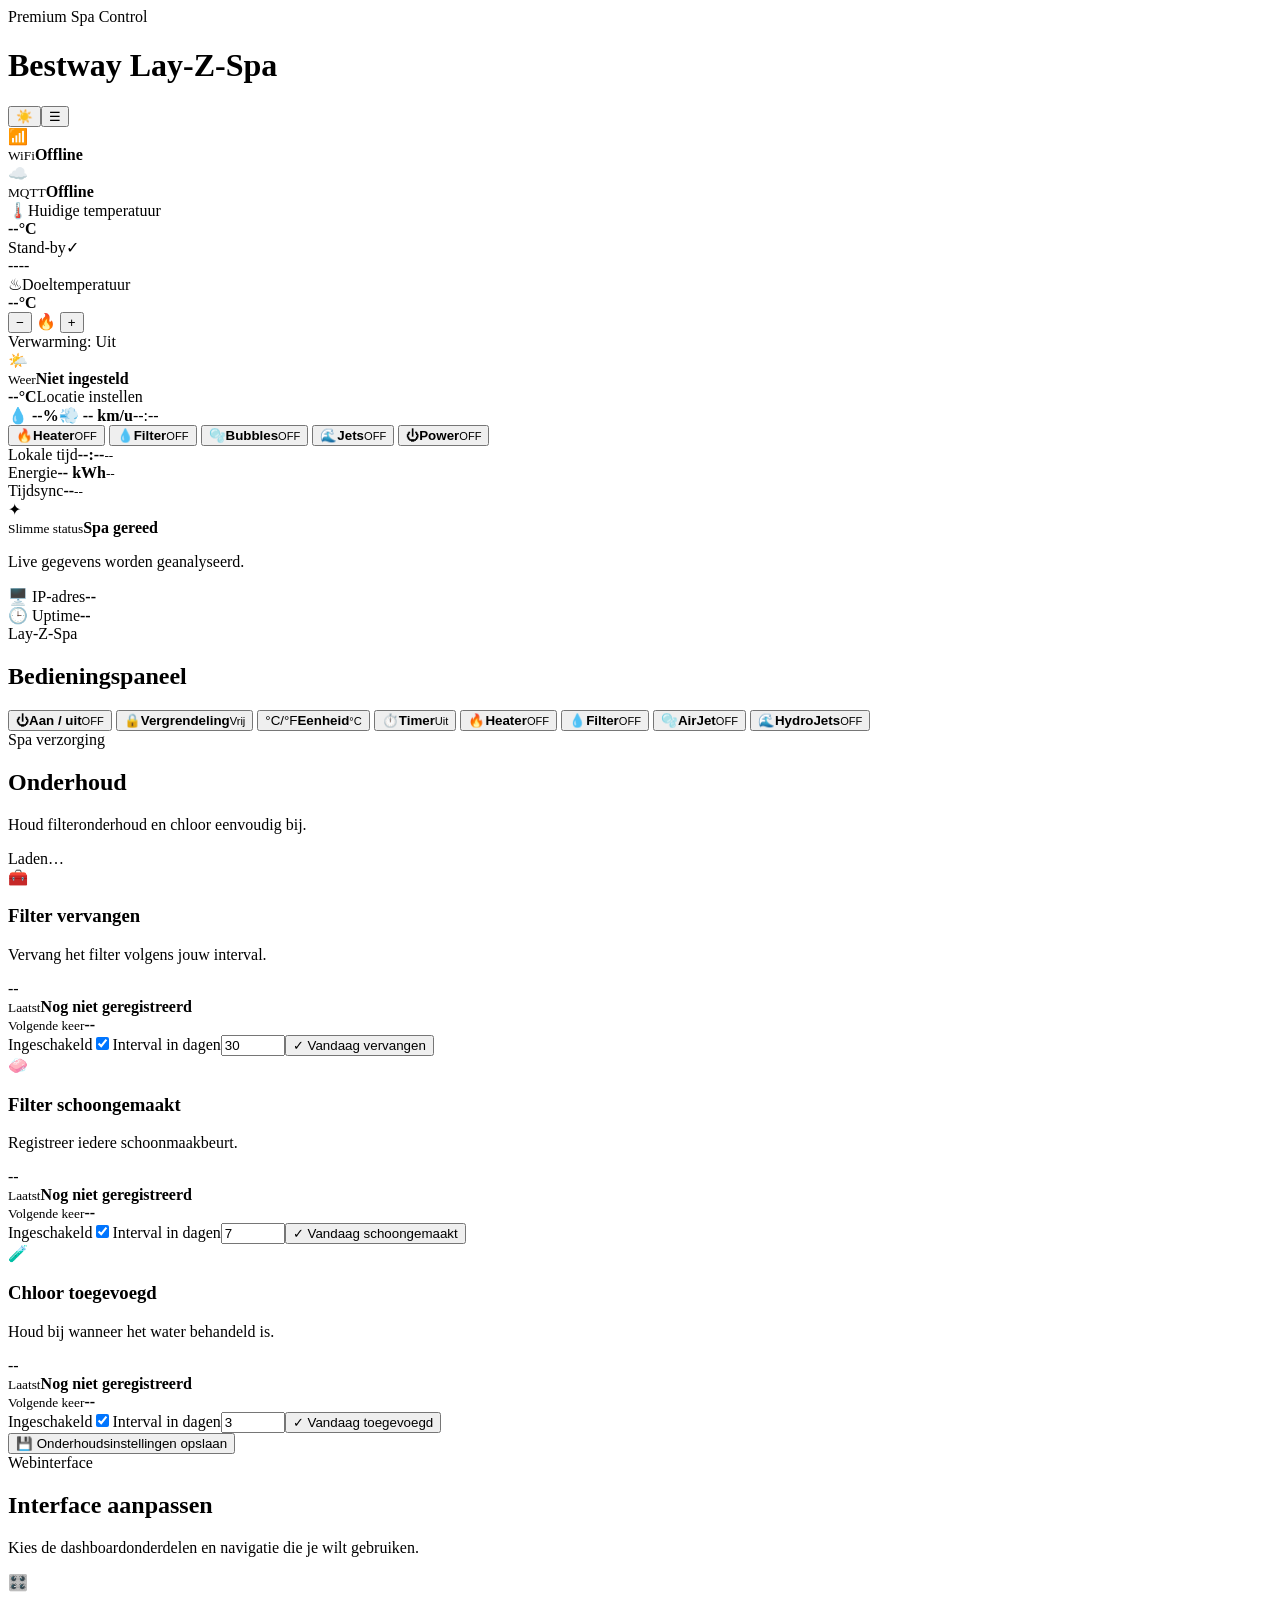
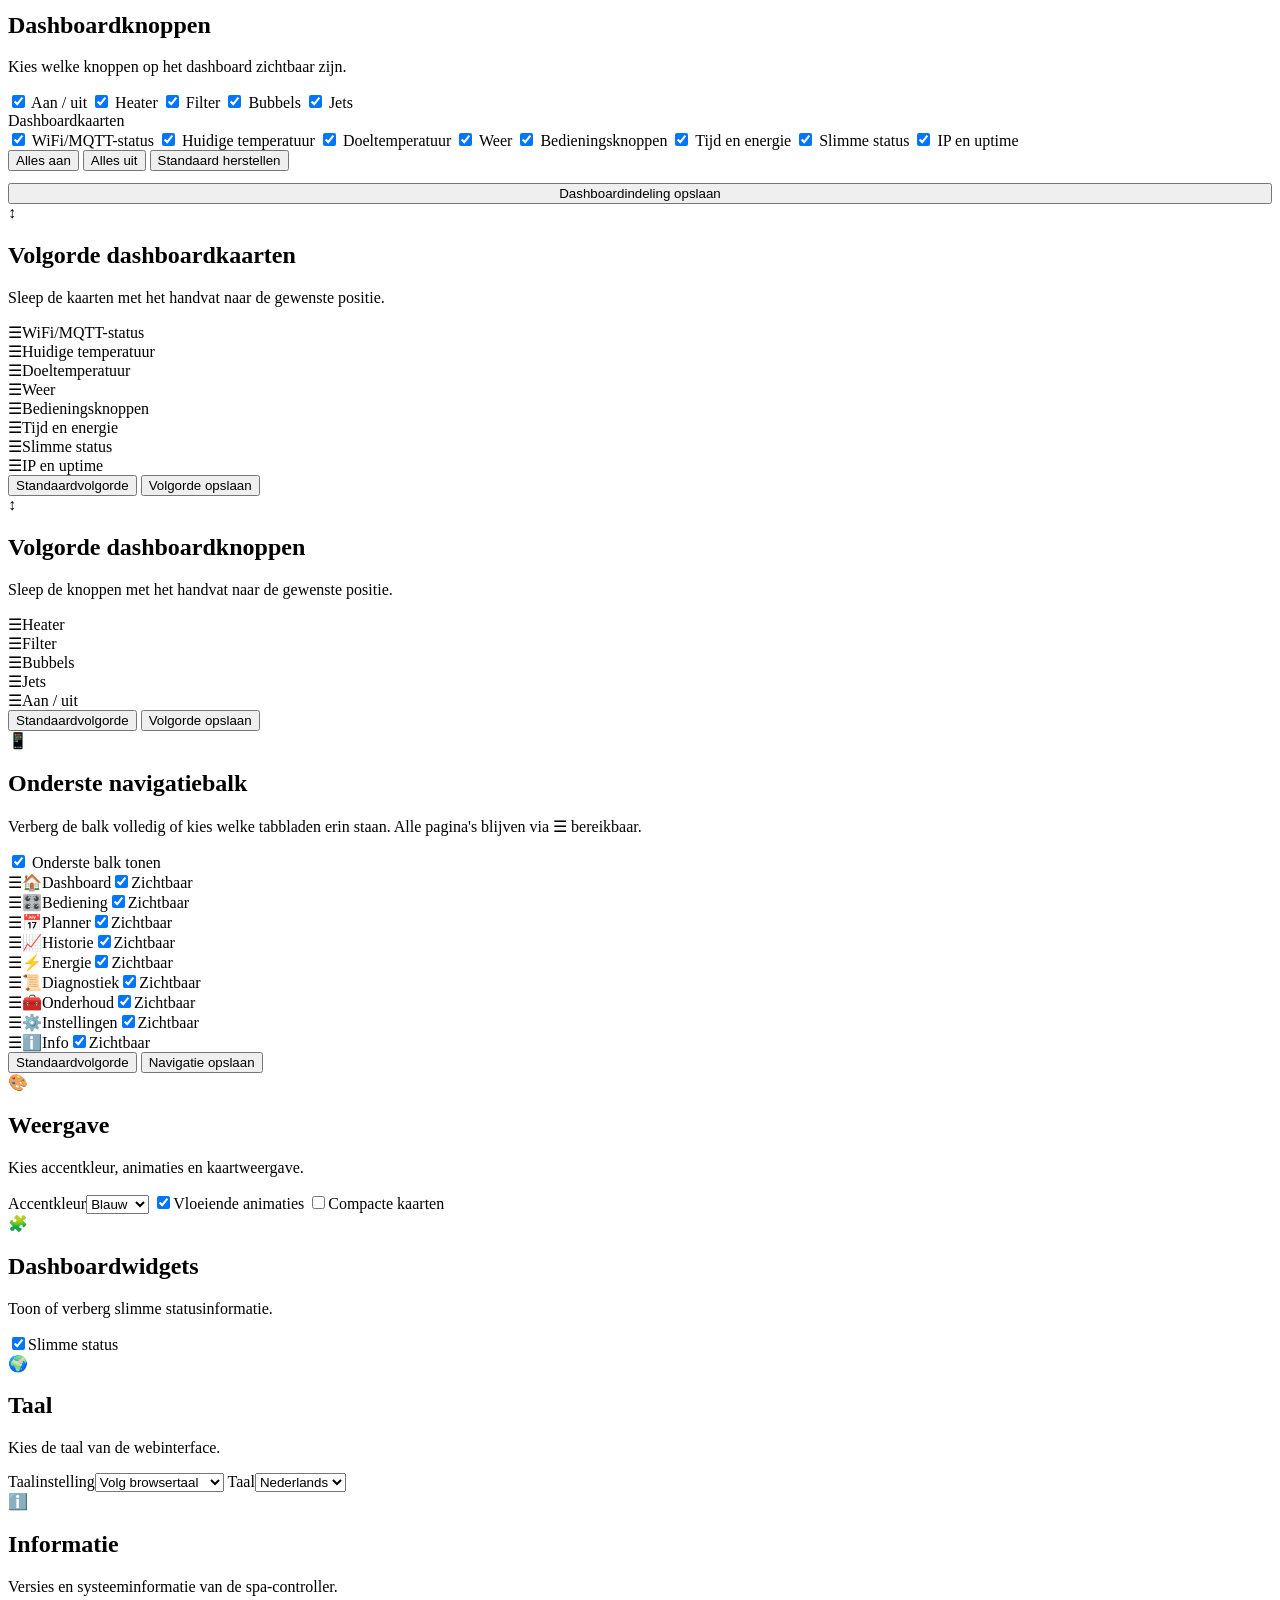
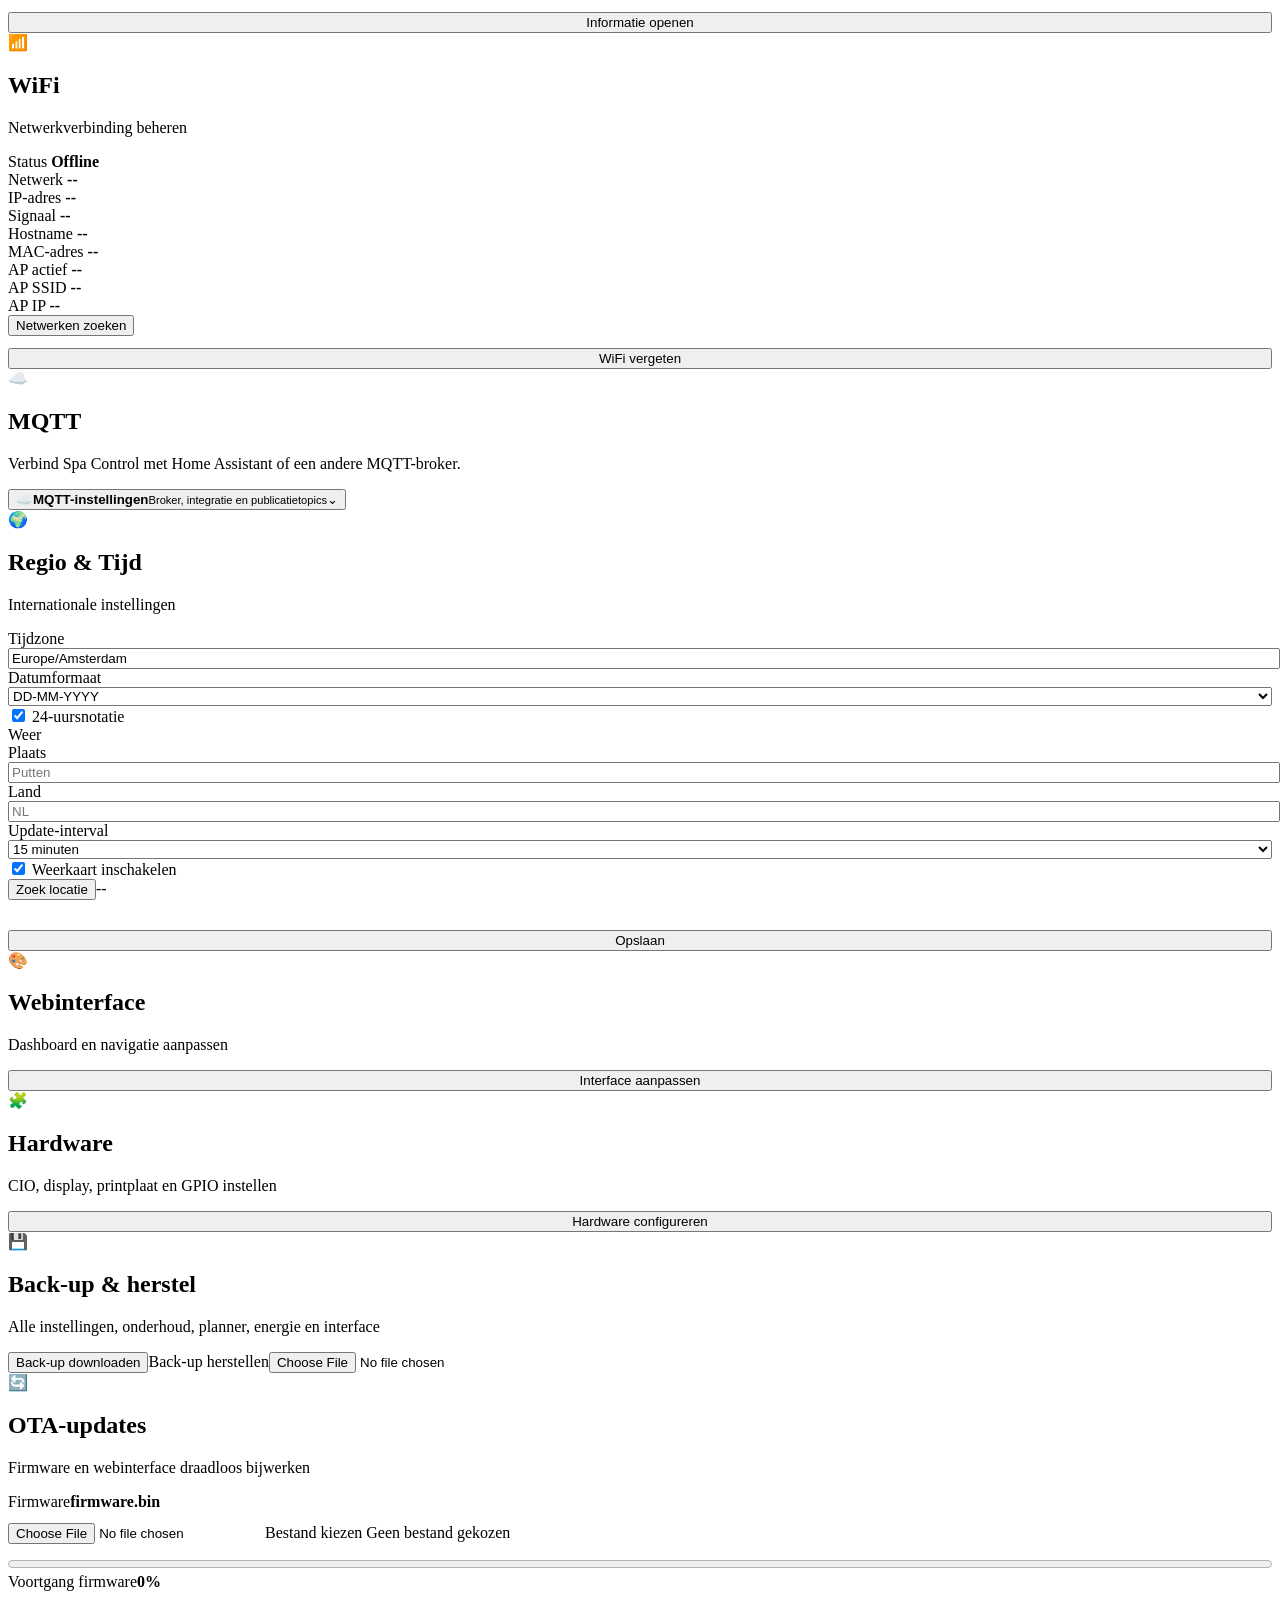
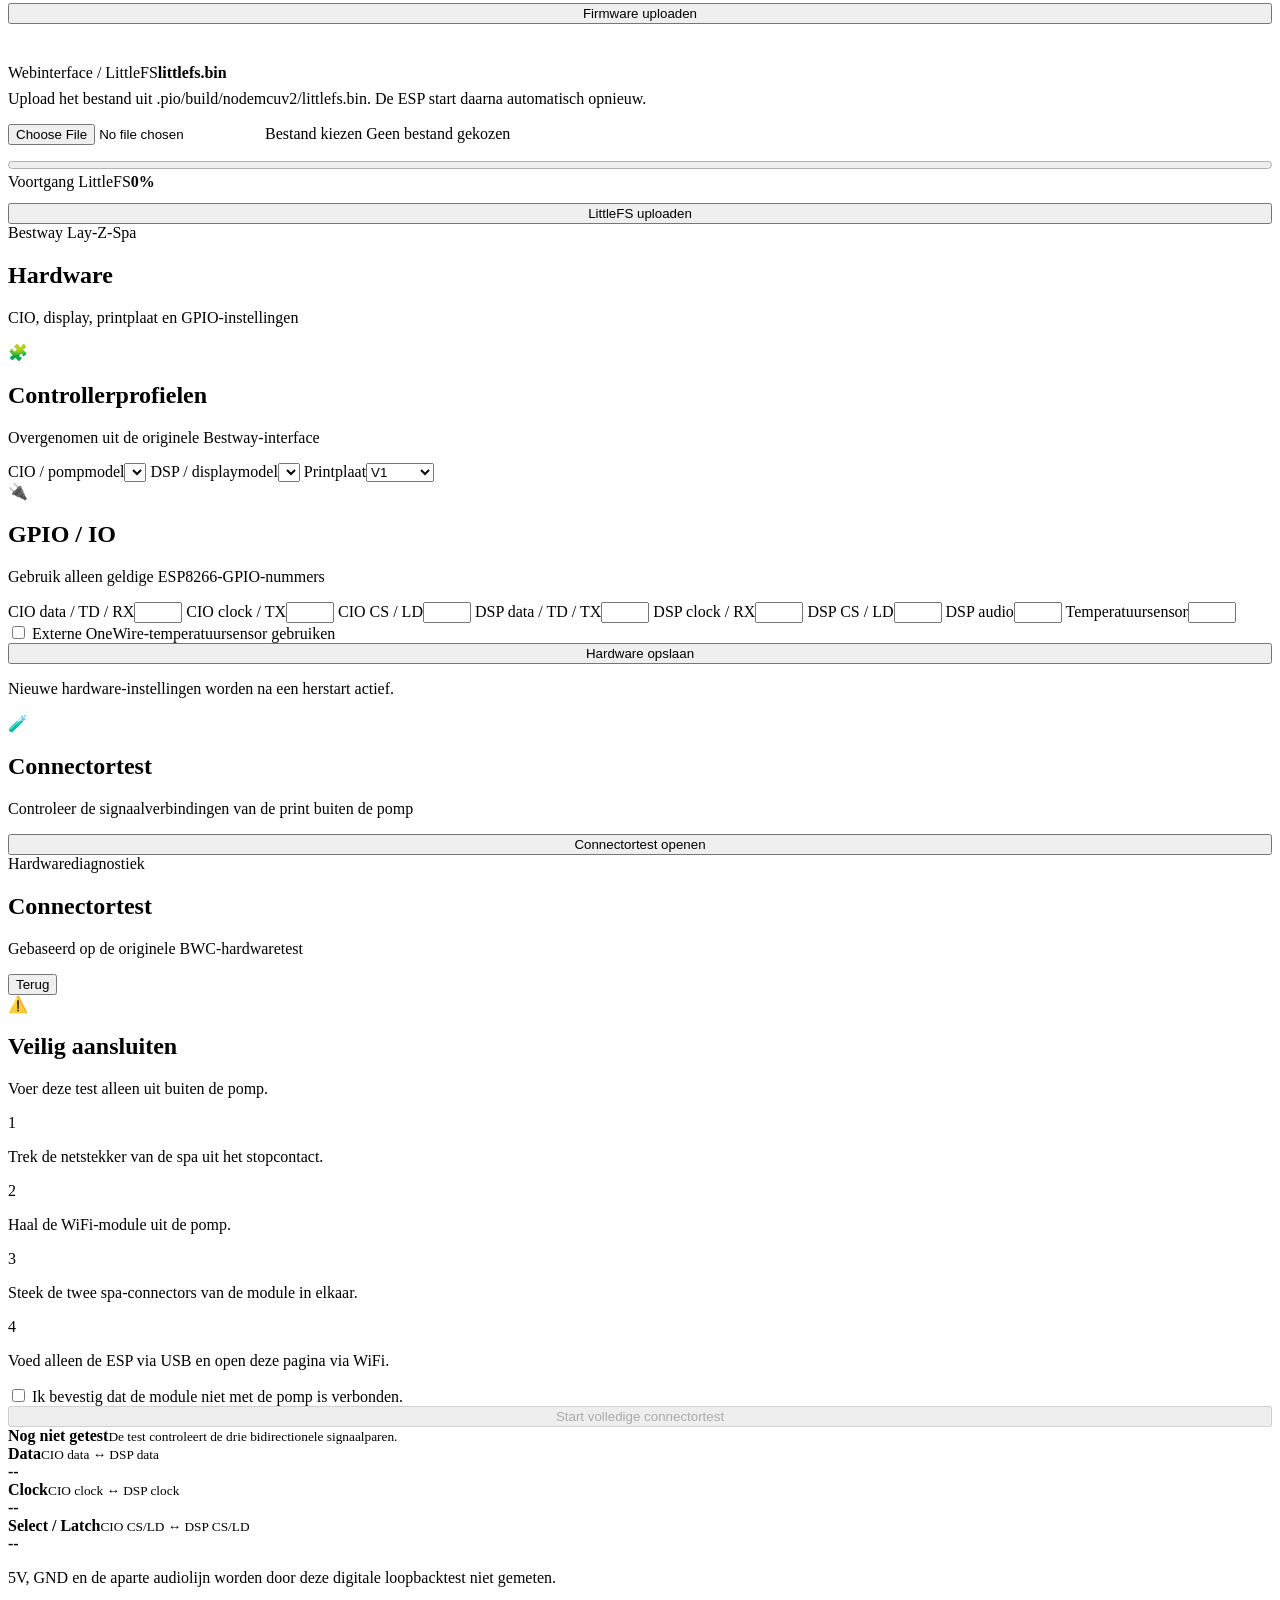
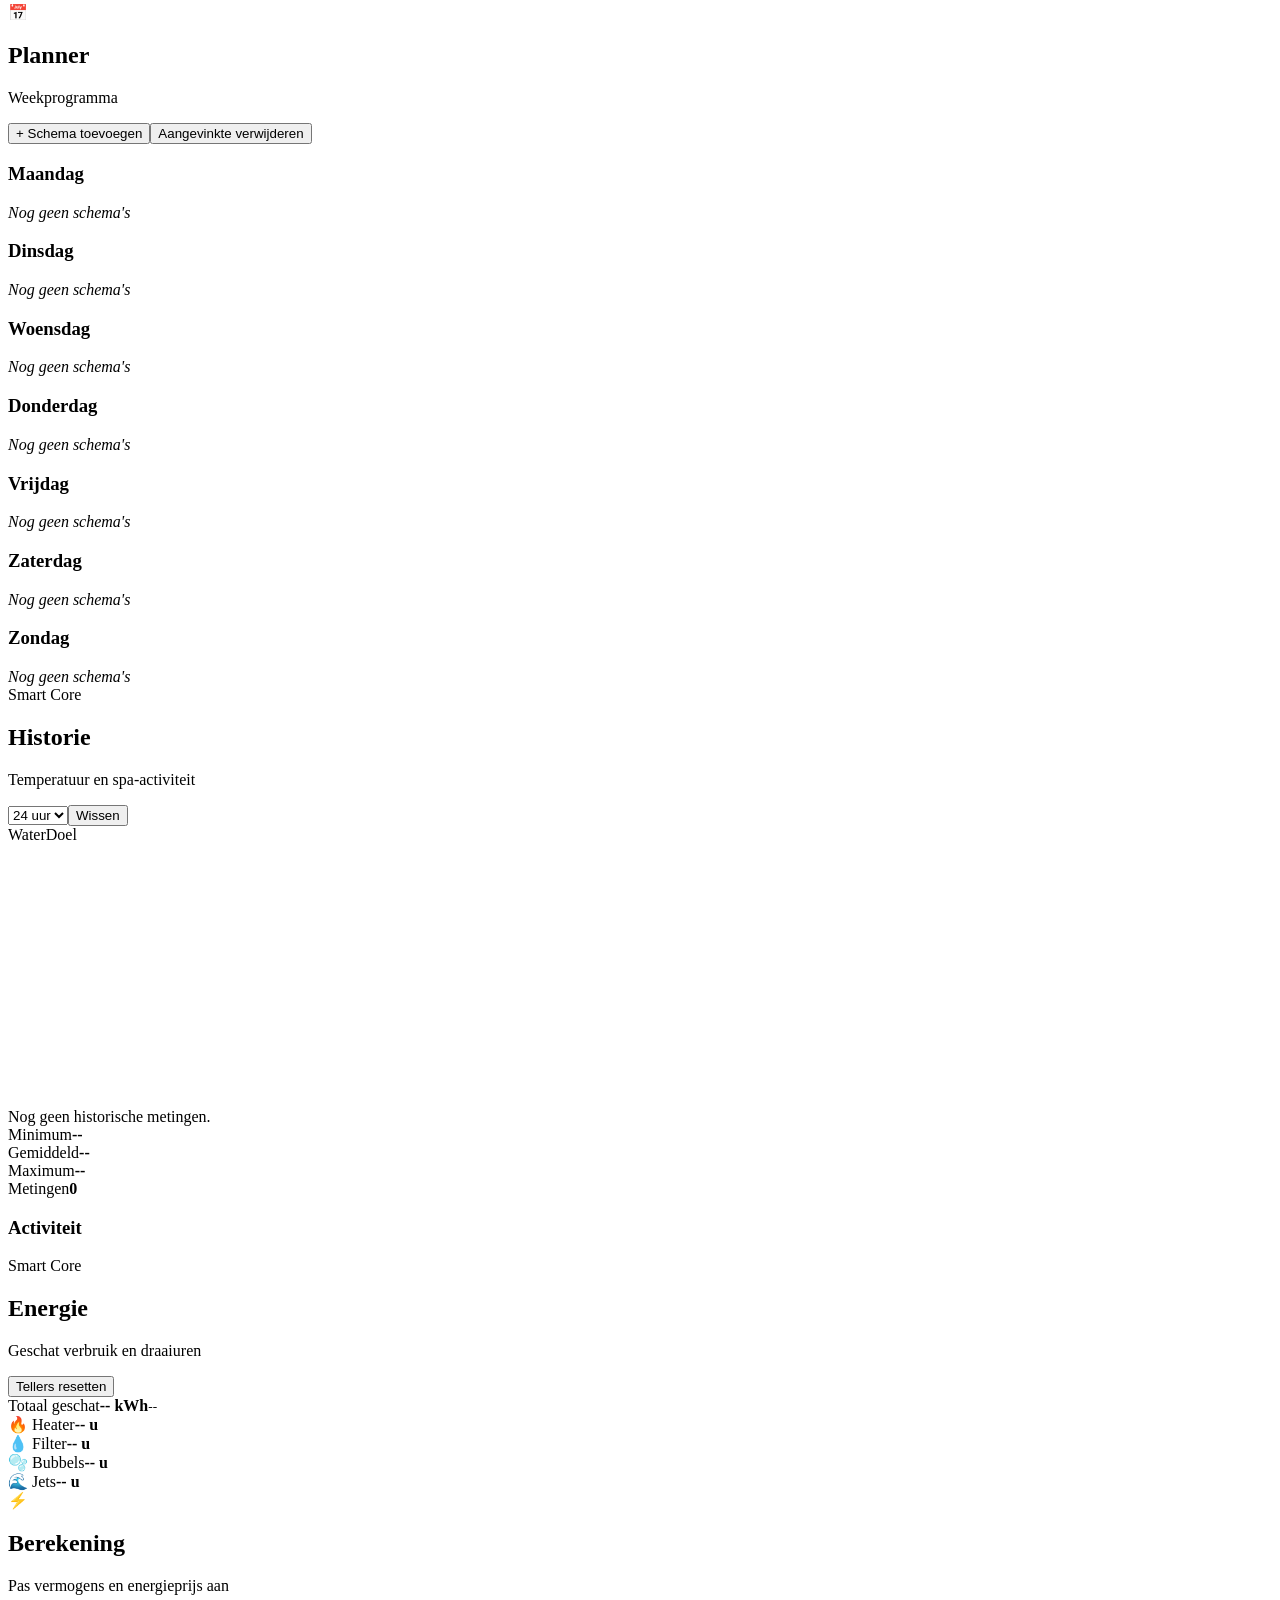
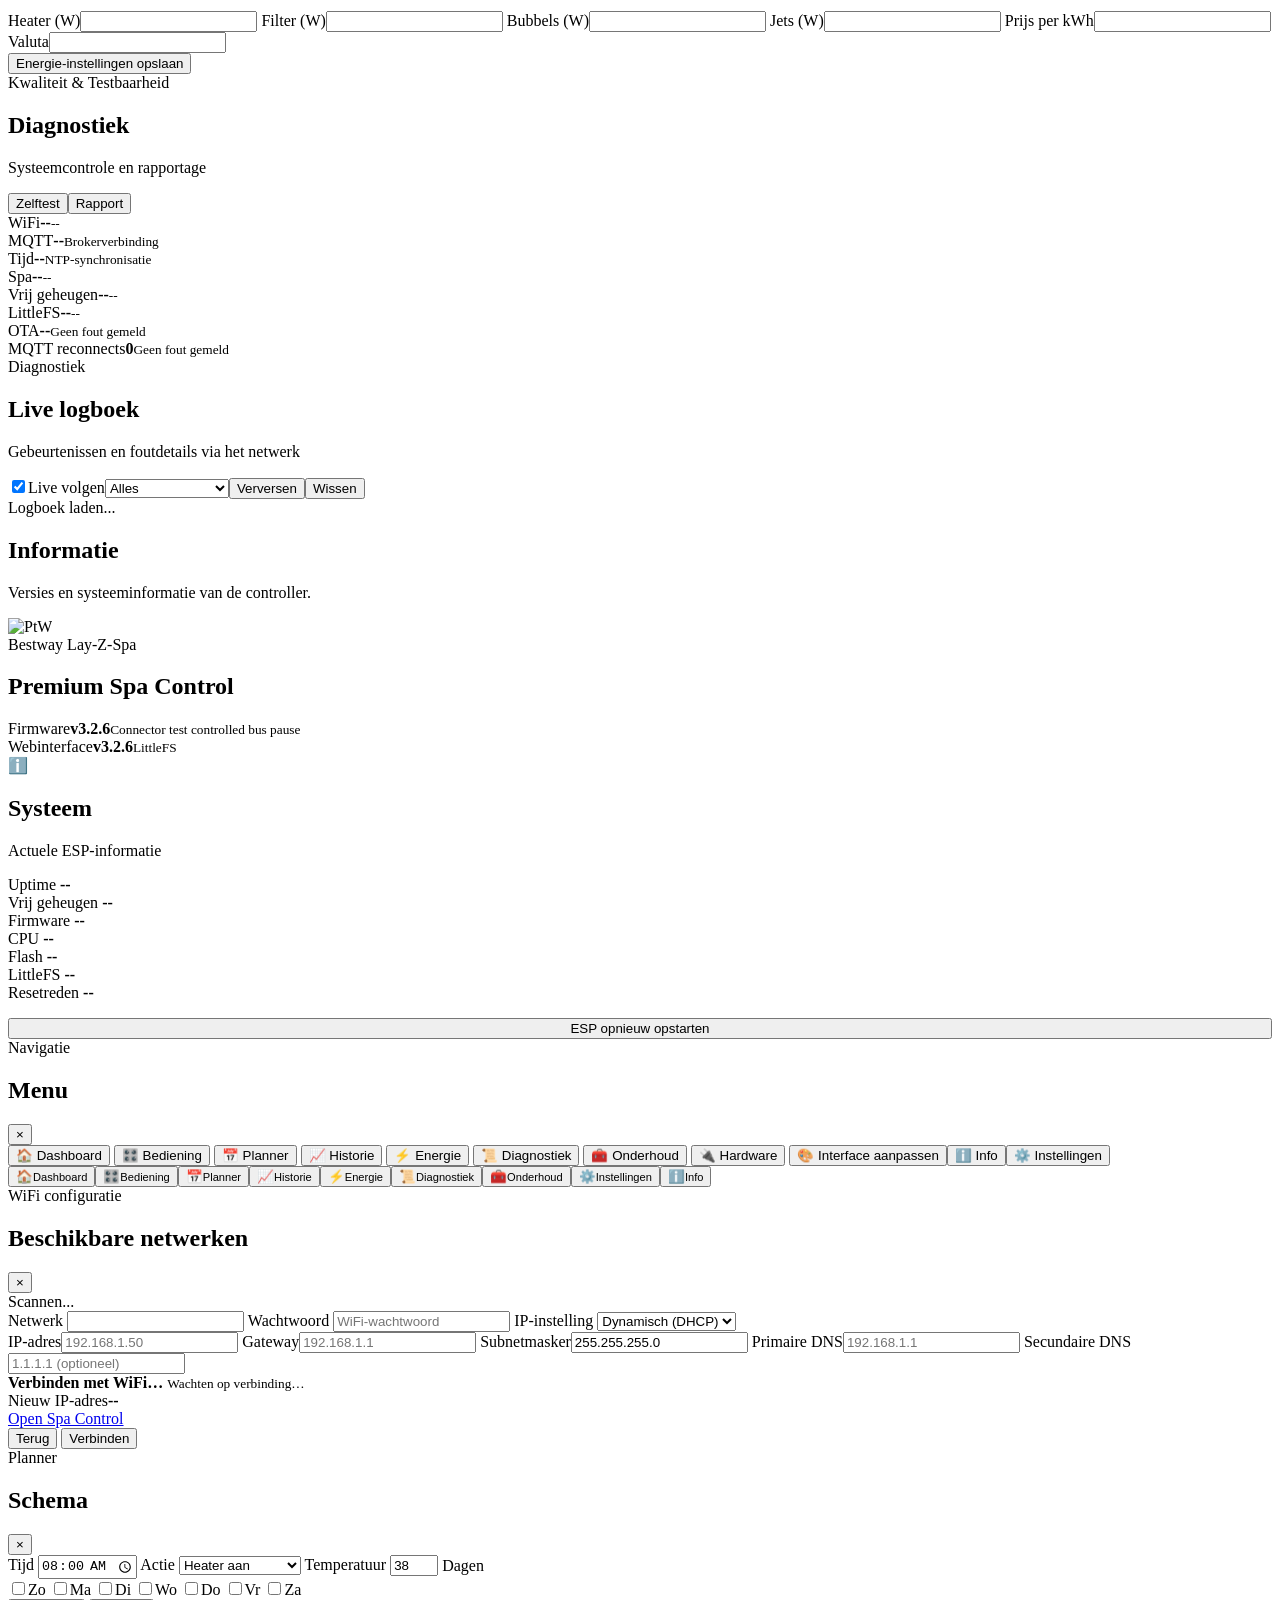
==== commit c42e7595: "Prepare Spa Control v3.2.6 Update firmware and web interface, controlled connector test, WiFi provis" ====
--- a/data/index.html
+++ b/data/index.html
@@ -2,11 +2,11 @@
 
 <html lang="nl">
 <head>
-<meta content="3.2.1" name="app-version"/>
+<meta content="3.2.6" name="app-version"/>
 <meta charset="utf-8"/>
 <meta content="width=device-width, initial-scale=1.0" name="viewport"/>
 <title>Spa Control</title>
-<link href="/css/app.css?v=3215" rel="stylesheet"/>
+<link href="/css/app.css?v=3230" rel="stylesheet"/>
 <link href="/manifest.json?v=3203" rel="manifest"/>
 <link href="/icons/favicon-32.png?v=3203" rel="icon" sizes="32x32" type="image/png"/>
 <link href="/icons/apple-touch-icon.png?v=3203" rel="apple-touch-icon" sizes="180x180"/>
@@ -416,6 +416,33 @@
 <button class="primary-action" onclick="saveHardwareSettings()" style="width:100%;" type="button">Hardware opslaan</button>
 <p class="hint">Nieuwe hardware-instellingen worden na een herstart actief.</p>
 </section>
+<section class="settings-card hardware-test-entry">
+<div class="settings-title"><span class="settings-icon">🧪</span><div><h2>Connectortest</h2><p>Controleer de signaalverbindingen van de print buiten de pomp</p></div></div>
+<button class="secondary-action" onclick="showView('hardwareTest')" style="width:100%;" type="button">Connectortest openen</button>
+</section>
+</section>
+<section class="view" id="hardwareTestView">
+<section class="page-head"><div><span class="kicker">Hardwarediagnostiek</span><h2>Connectortest</h2><p>Gebaseerd op de originele BWC-hardwaretest</p></div><button class="secondary-action compact" onclick="showView('hardware')">Terug</button></section>
+<section class="settings-card hwtest-warning">
+<div class="settings-title"><span class="settings-icon">⚠️</span><div><h2>Veilig aansluiten</h2><p>Voer deze test alleen uit buiten de pomp.</p></div></div>
+<div class="hwtest-steps">
+<div><span>1</span><p>Trek de netstekker van de spa uit het stopcontact.</p></div>
+<div><span>2</span><p>Haal de WiFi-module uit de pomp.</p></div>
+<div><span>3</span><p>Steek de twee spa-connectors van de module in elkaar.</p></div>
+<div><span>4</span><p>Voed alleen de ESP via USB en open deze pagina via WiFi.</p></div>
+</div>
+<label class="toggle-line hwtest-confirm"><input id="hwTestConfirm" type="checkbox" onchange="updateHardwareTestButton()"/> Ik bevestig dat de module niet met de pomp is verbonden.</label>
+<button class="primary-action" id="hwTestStart" onclick="runHardwareConnectorTest()" style="width:100%;" type="button" disabled>Start volledige connectortest</button>
+</section>
+<section class="settings-card">
+<div class="hwtest-summary" id="hwTestSummary"><span class="hwtest-status-dot idle"></span><div><strong>Nog niet getest</strong><small>De test controleert de drie bidirectionele signaalparen.</small></div></div>
+<div class="hwtest-results" id="hwTestResults">
+<article class="hwtest-result pending"><span class="hwtest-status-dot idle"></span><div><strong>Data</strong><small>CIO data ↔ DSP data</small></div><b>--</b></article>
+<article class="hwtest-result pending"><span class="hwtest-status-dot idle"></span><div><strong>Clock</strong><small>CIO clock ↔ DSP clock</small></div><b>--</b></article>
+<article class="hwtest-result pending"><span class="hwtest-status-dot idle"></span><div><strong>Select / Latch</strong><small>CIO CS/LD ↔ DSP CS/LD</small></div><b>--</b></article>
+</div>
+<p class="hint">5V, GND en de aparte audiolijn worden door deze digitale loopbacktest niet gemeten.</p>
+</section>
 </section>
 <section class="view" id="plannerView"><section class="settings-card"><div class="settings-title"><span class="settings-icon">📅</span><div><h2>Planner</h2><p>Weekprogramma</p></div></div><div class="planner-actions"><button class="primary-action" onclick="openScheduleModal()">+ Schema toevoegen</button><button class="secondary-action" onclick="deleteSelectedSchedules()">Aangevinkte verwijderen</button></div><div id="plannerGrid"><div class="settings-card"><h3>Maandag</h3><div class="schedule-list" id="day-maandag"><em>Nog geen schema's</em></div></div><div class="settings-card"><h3>Dinsdag</h3><div class="schedule-list" id="day-dinsdag"><em>Nog geen schema's</em></div></div><div class="settings-card"><h3>Woensdag</h3><div class="schedule-list" id="day-woensdag"><em>Nog geen schema's</em></div></div><div class="settings-card"><h3>Donderdag</h3><div class="schedule-list" id="day-donderdag"><em>Nog geen schema's</em></div></div><div class="settings-card"><h3>Vrijdag</h3><div class="schedule-list" id="day-vrijdag"><em>Nog geen schema's</em></div></div><div class="settings-card"><h3>Zaterdag</h3><div class="schedule-list" id="day-zaterdag"><em>Nog geen schema's</em></div></div><div class="settings-card"><h3>Zondag</h3><div class="schedule-list" id="day-zondag"><em>Nog geen schema's</em></div></div></div></section></section>
 <section class="view" id="historyView">
@@ -481,8 +508,8 @@
 <div><span class="kicker">Bestway Lay-Z-Spa</span><h2 data-i18n="Premium Spa Control">Premium Spa Control</h2></div>
 </section>
 <section class="info-grid">
-<article><span data-i18n="Firmware">Firmware</span><strong>v3.2.1</strong><small>Stable release</small></article>
-<article><span data-i18n="Webinterface">Webinterface</span><strong>v3.2.1</strong><small>LittleFS</small></article>
+<article><span data-i18n="Firmware">Firmware</span><strong>v3.2.6</strong><small>Connector test controlled bus pause</small></article>
+<article><span data-i18n="Webinterface">Webinterface</span><strong>v3.2.6</strong><small>LittleFS</small></article>
 </section>
 <section class="settings-card">
 <div class="settings-title">
@@ -576,8 +603,16 @@
 <label>Primaire DNS<input id="wifiDns1" inputmode="decimal" placeholder="192.168.1.1"/></label>
 <label>Secundaire DNS<input id="wifiDns2" inputmode="decimal" placeholder="1.1.1.1 (optioneel)"/></label>
 </div>
+<div class="wifi-connect-progress hidden" id="wifiConnectProgress" role="status" aria-live="polite">
+<div class="wifi-connect-spinner" aria-hidden="true"></div>
+<div class="wifi-connect-copy">
+<strong id="wifiConnectProgressTitle">Verbinden met WiFi…</strong>
+<small id="wifiConnectProgressDetail">Wachten op verbinding…</small>
+<div class="wifi-connect-ip hidden" id="wifiConnectIpWrap"><span>Nieuw IP-adres</span><b id="wifiConnectIp">--</b></div>
+<a class="primary-action wifi-open-spa hidden" id="wifiOpenSpaButton" href="#" target="_self">Open Spa Control</a>
+</div></div>
 <div class="modal-actions">
-<button class="secondary-action" onclick="backToNetworks()" type="button">Terug</button>
+<button class="secondary-action" id="wifiBackButton" onclick="backToNetworks()" type="button">Terug</button>
 <button class="primary-action" id="wifiConnectButton" type="submit">Verbinden</button>
 </div>
 </form>
@@ -621,6 +656,6 @@
 </div>
 </div>
 <div class="toast" id="toast"></div>
-<script src="/js/app.js?v=3220"></script>
+<script src="/js/app.js?v=3230"></script>
 </body>
 </html>
